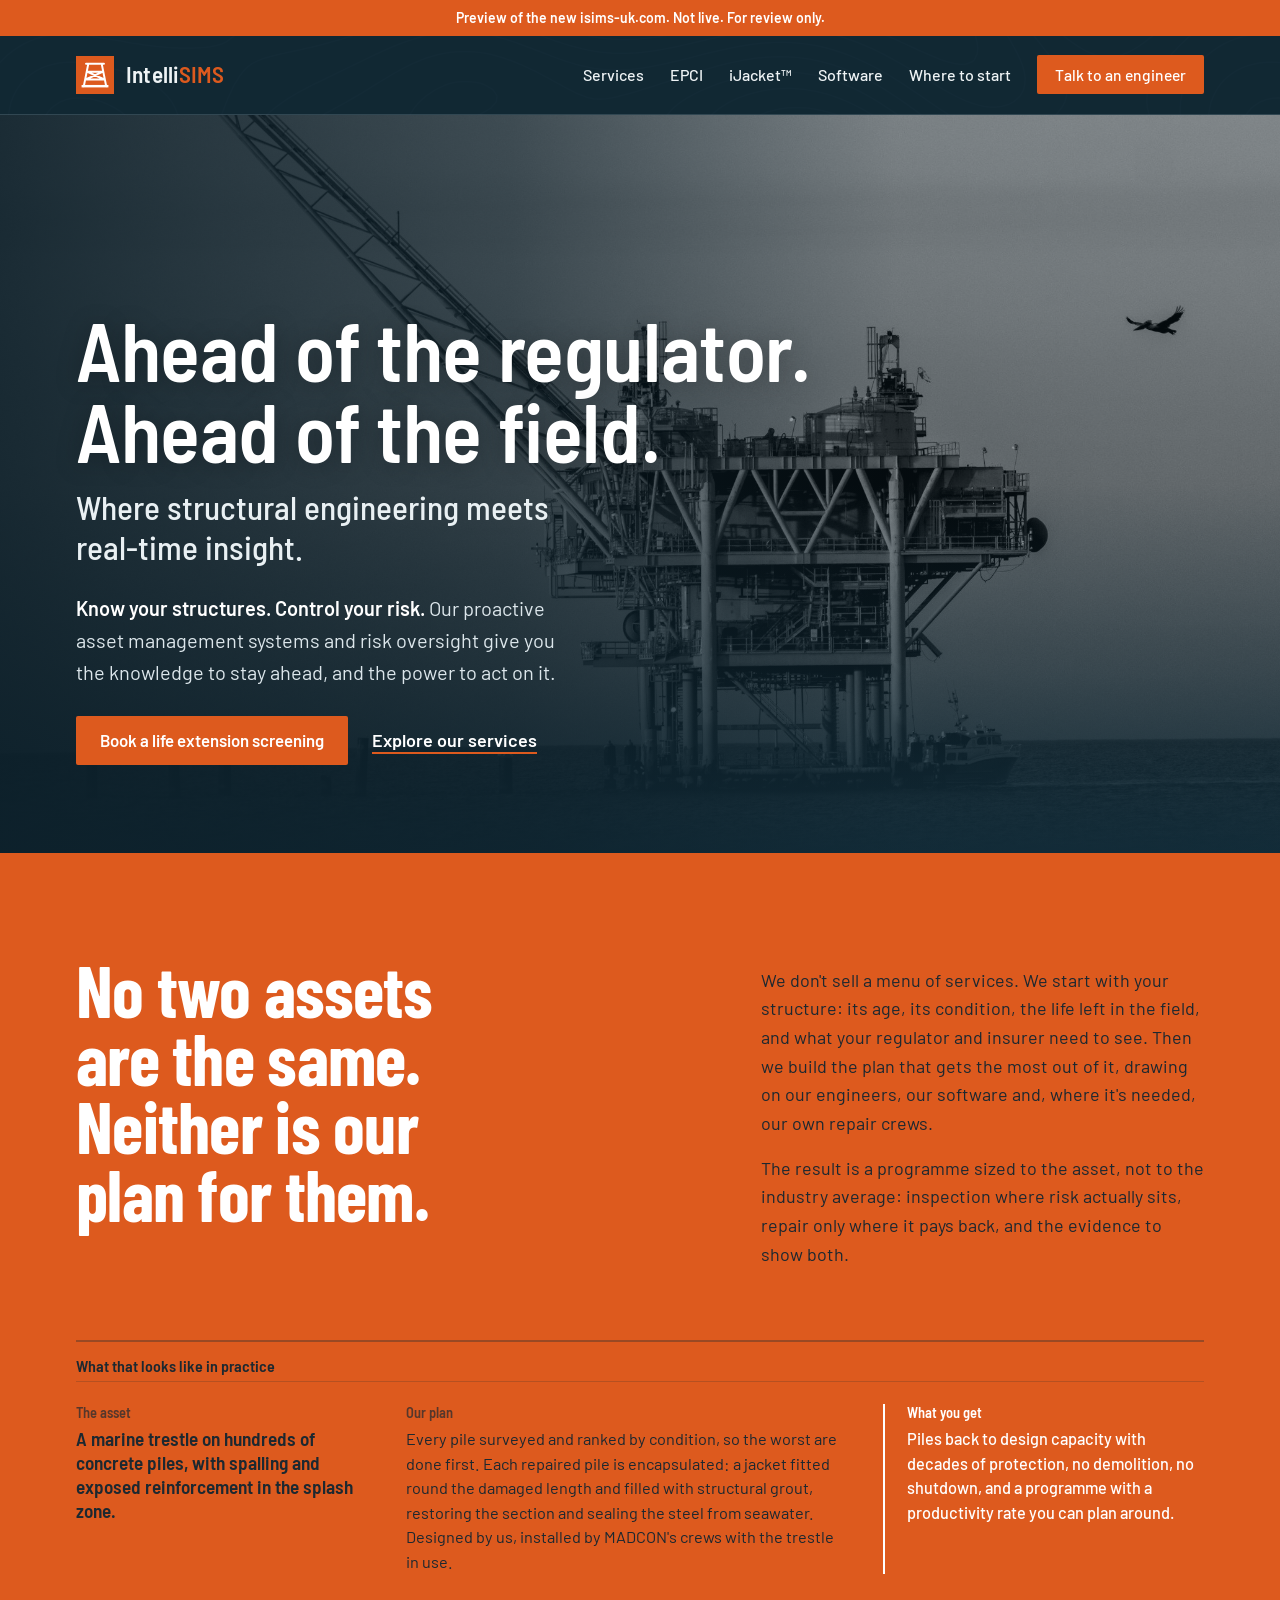
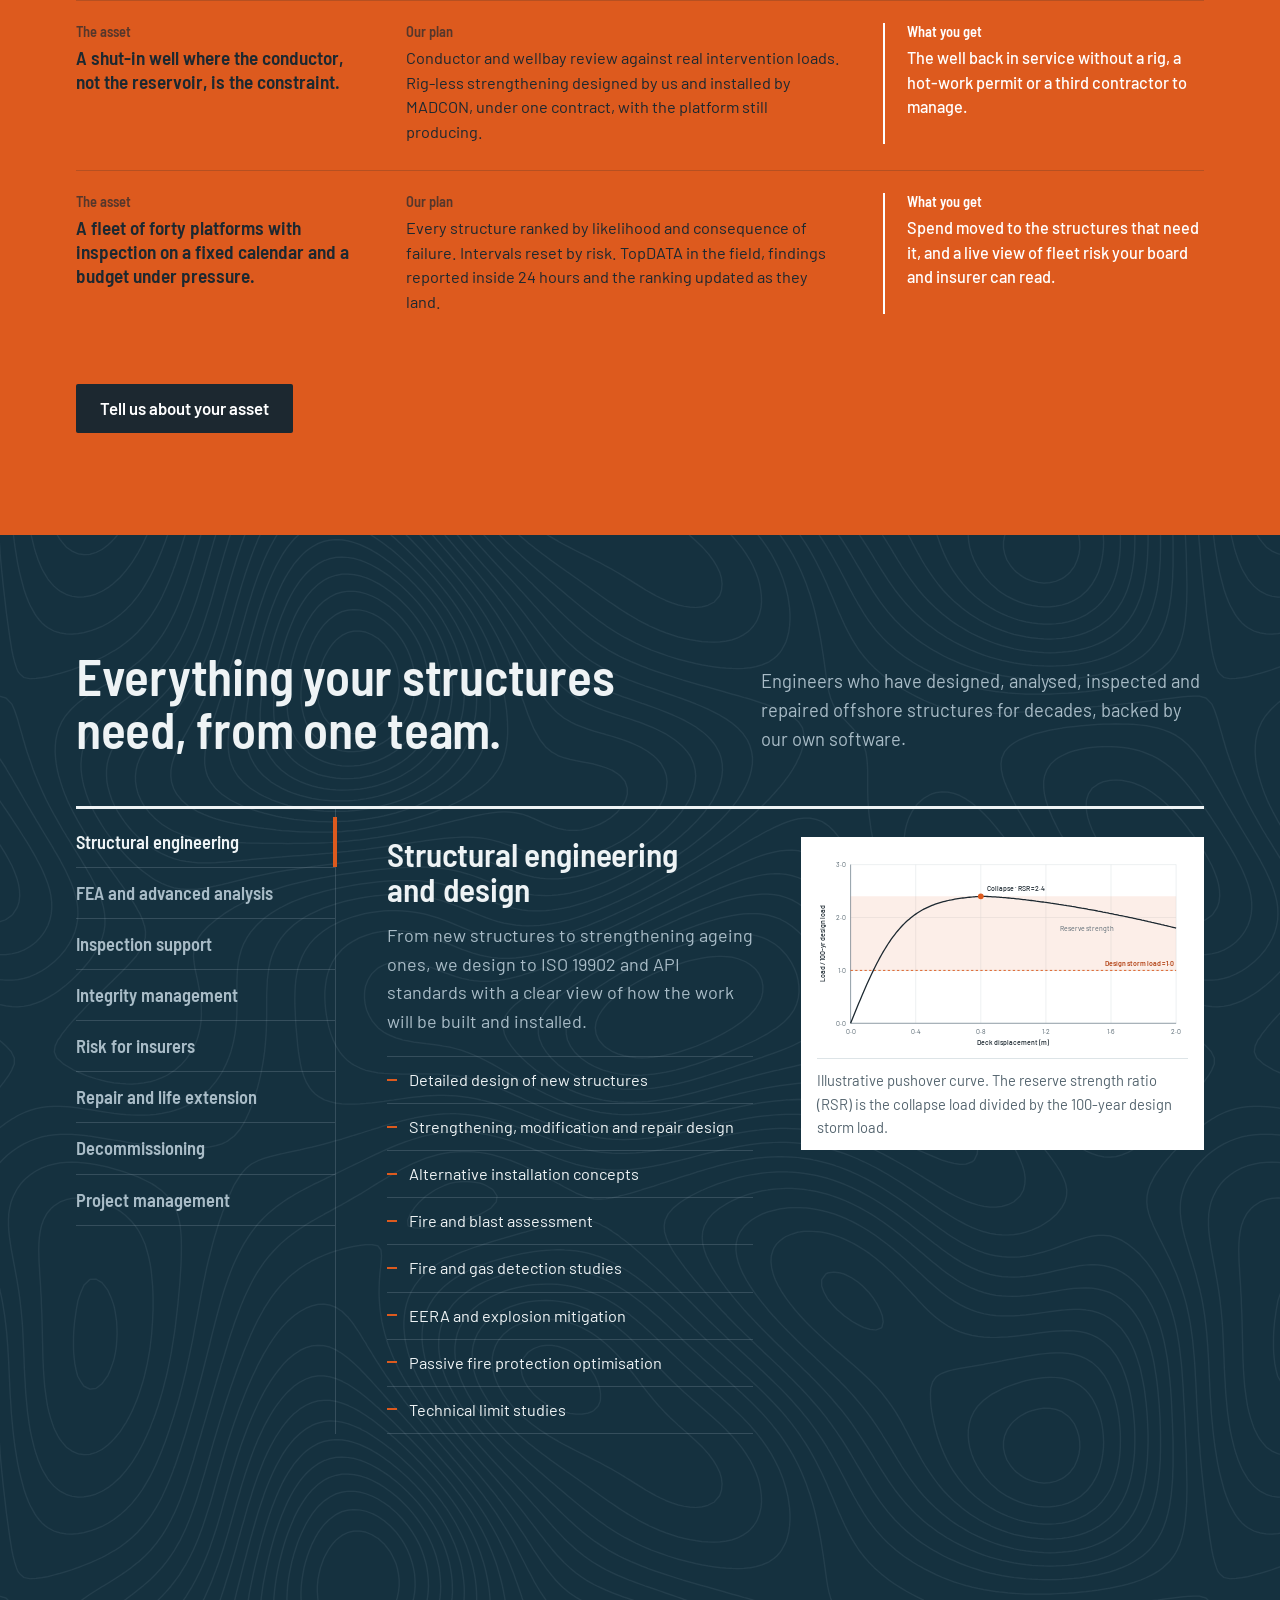
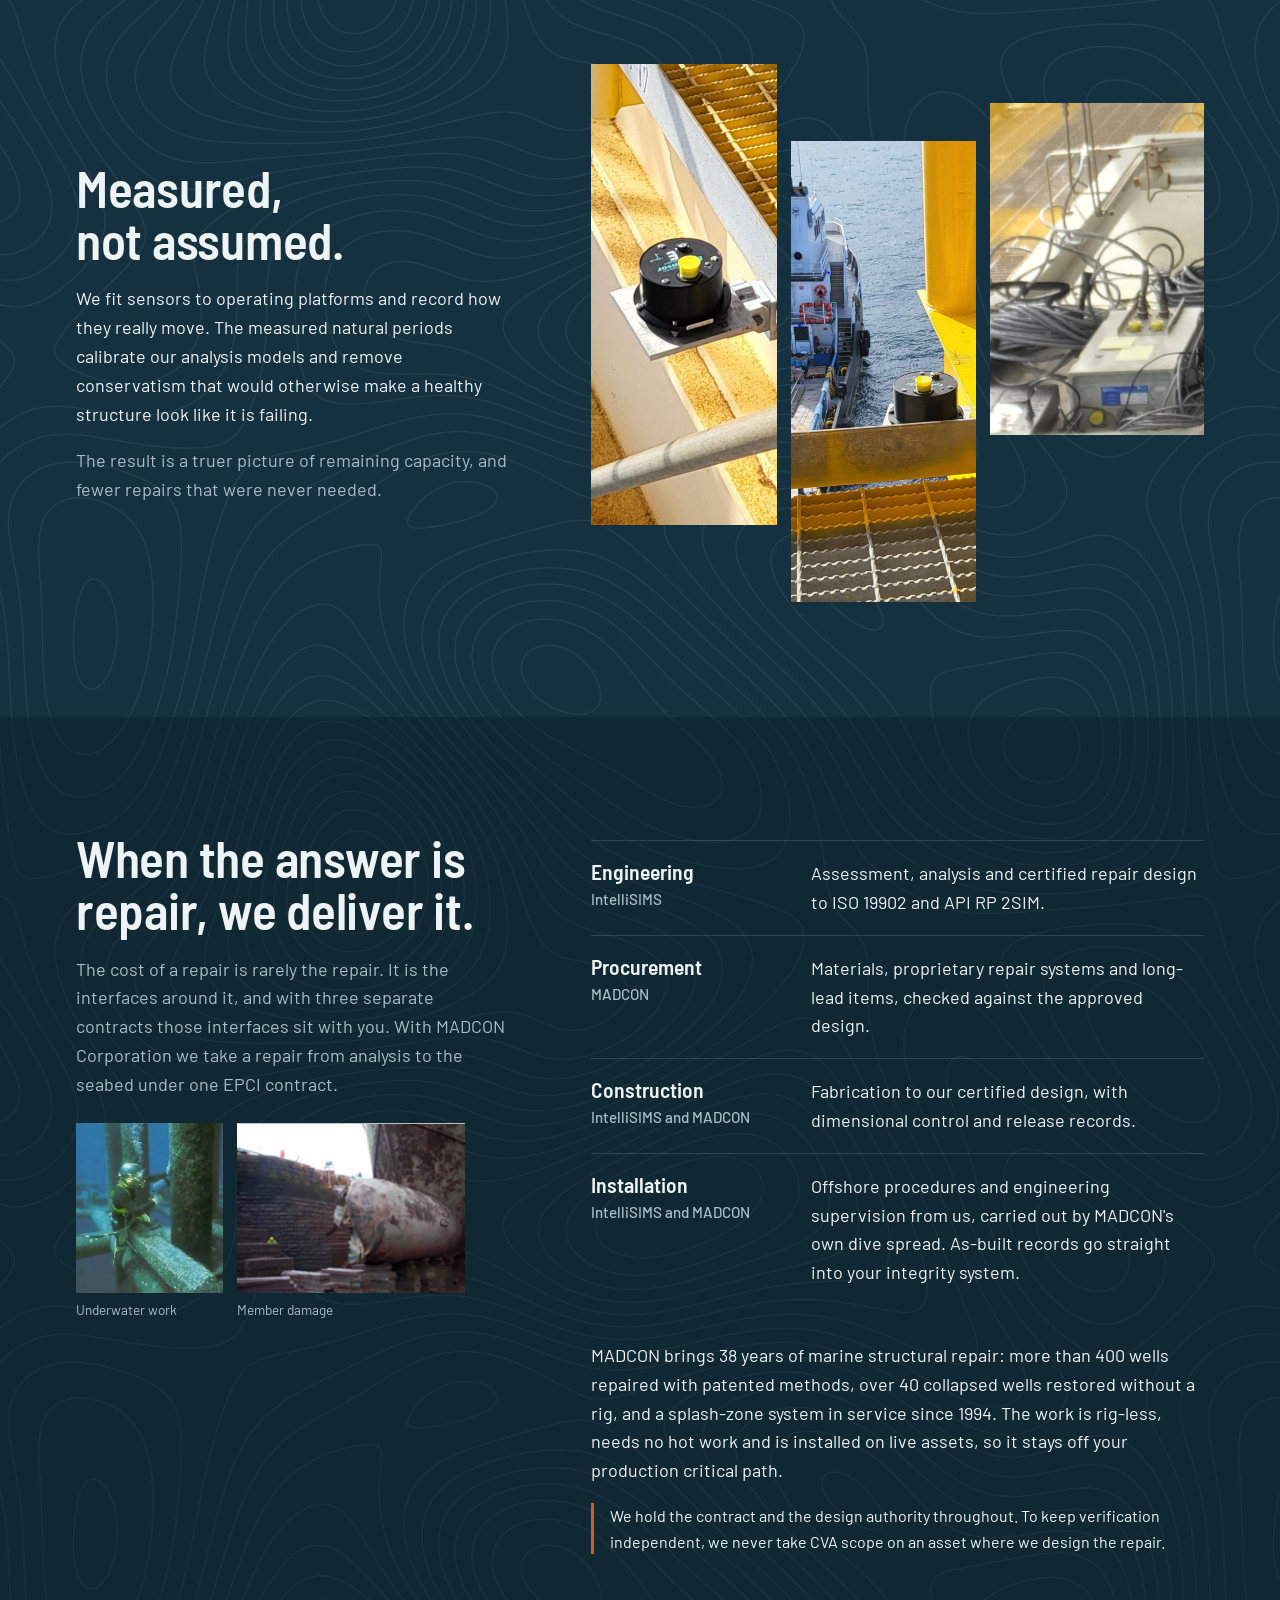
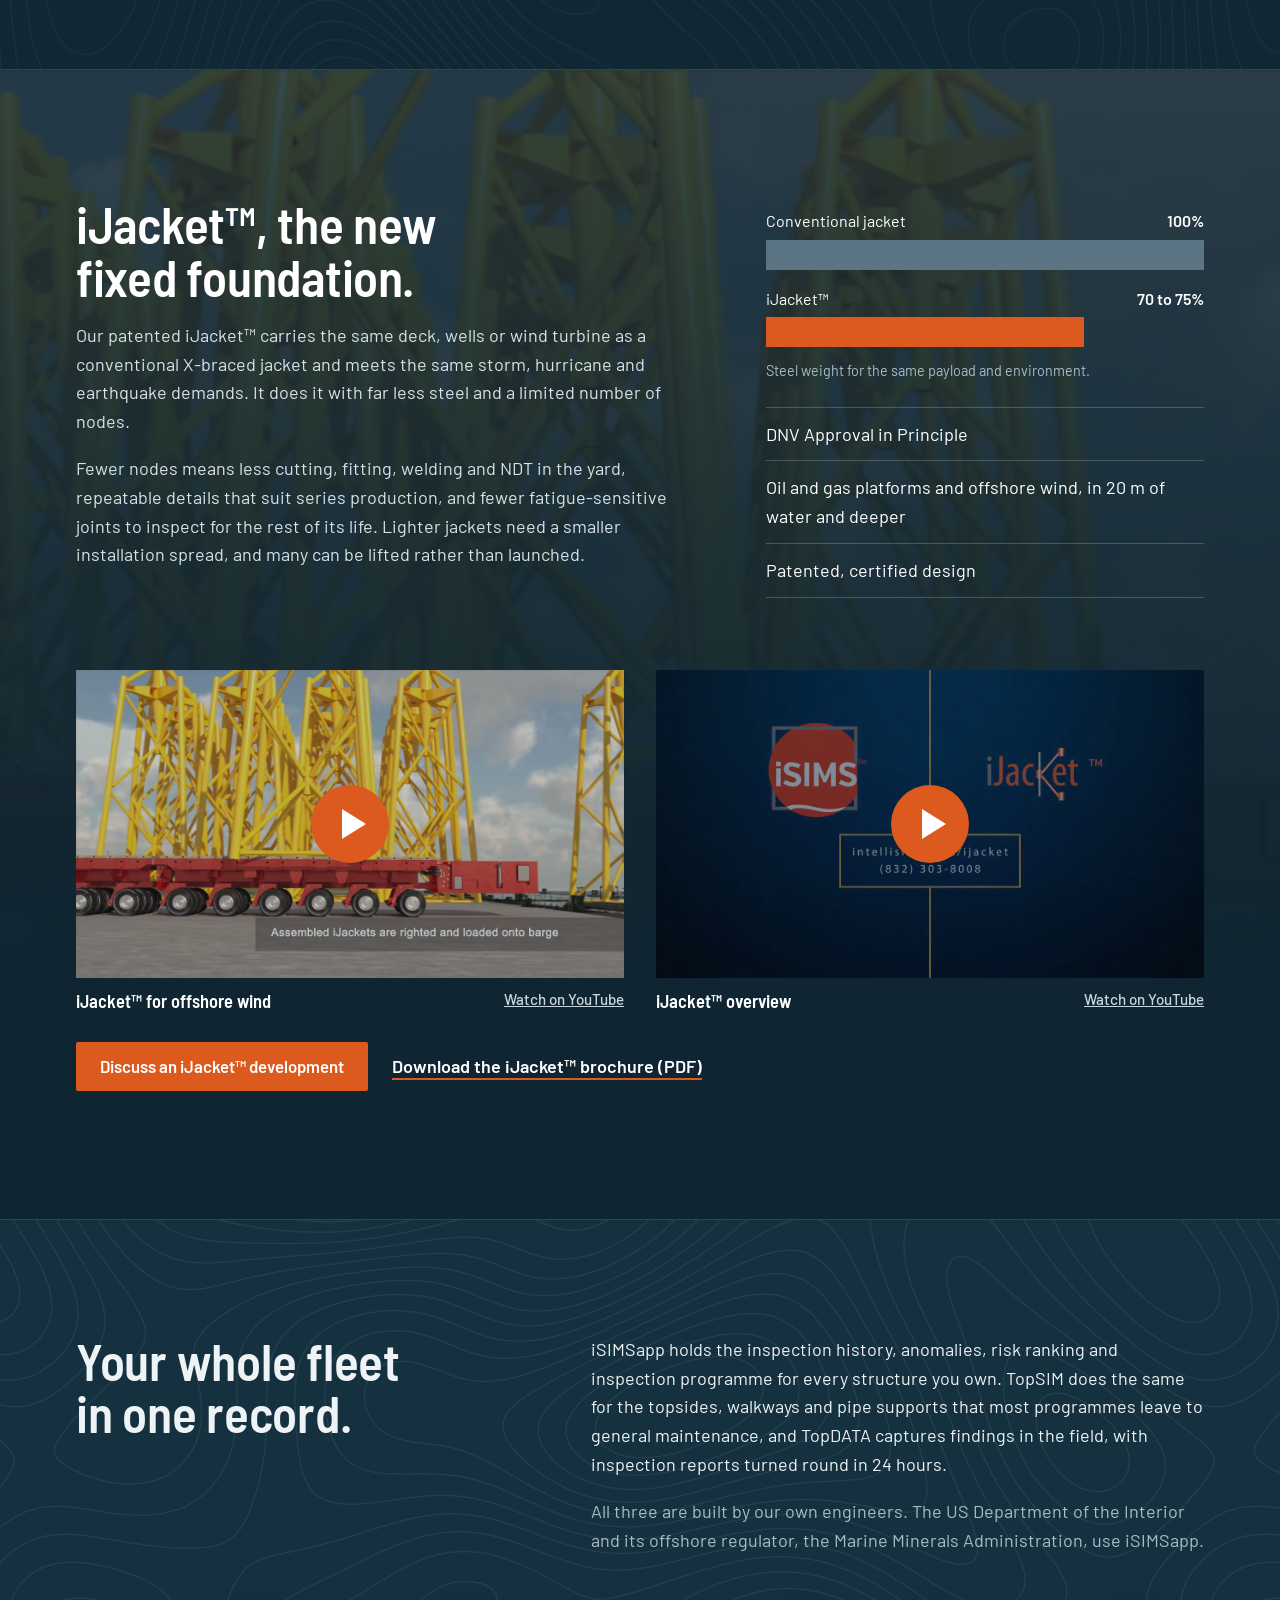
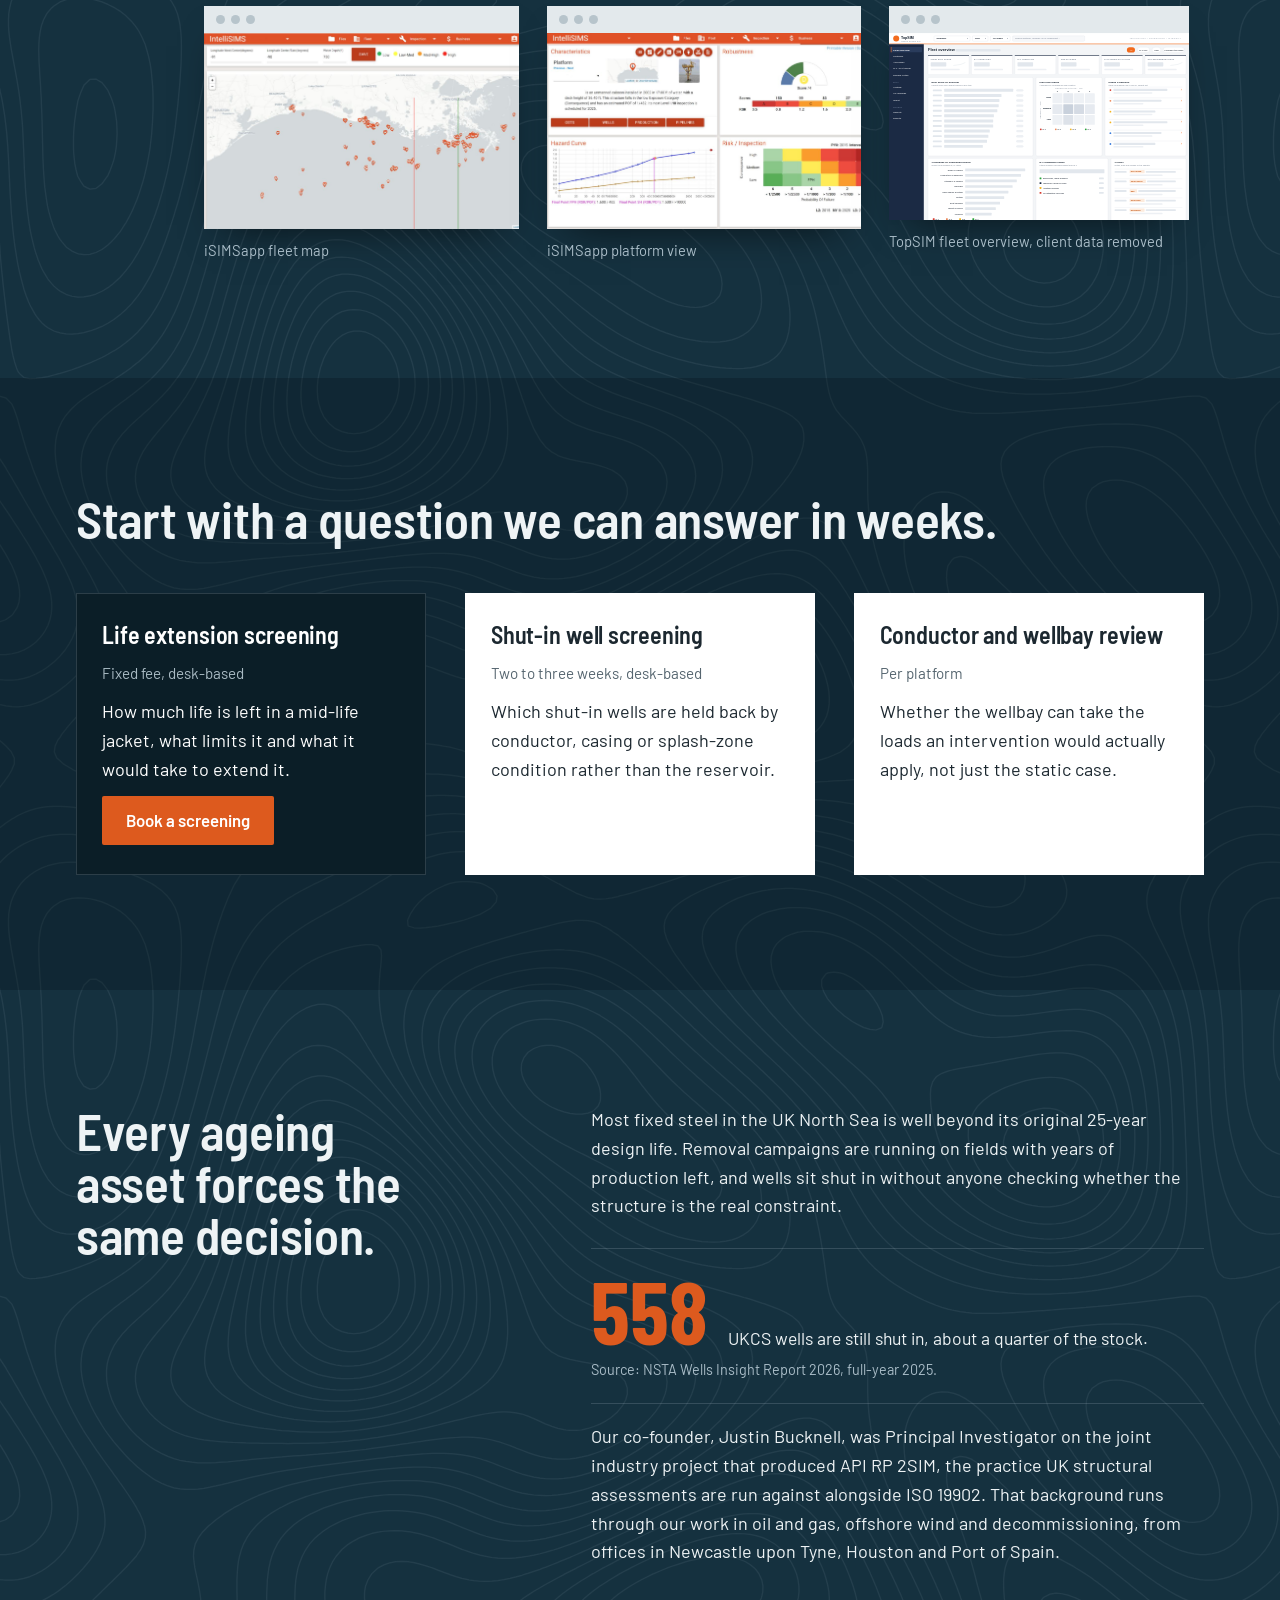
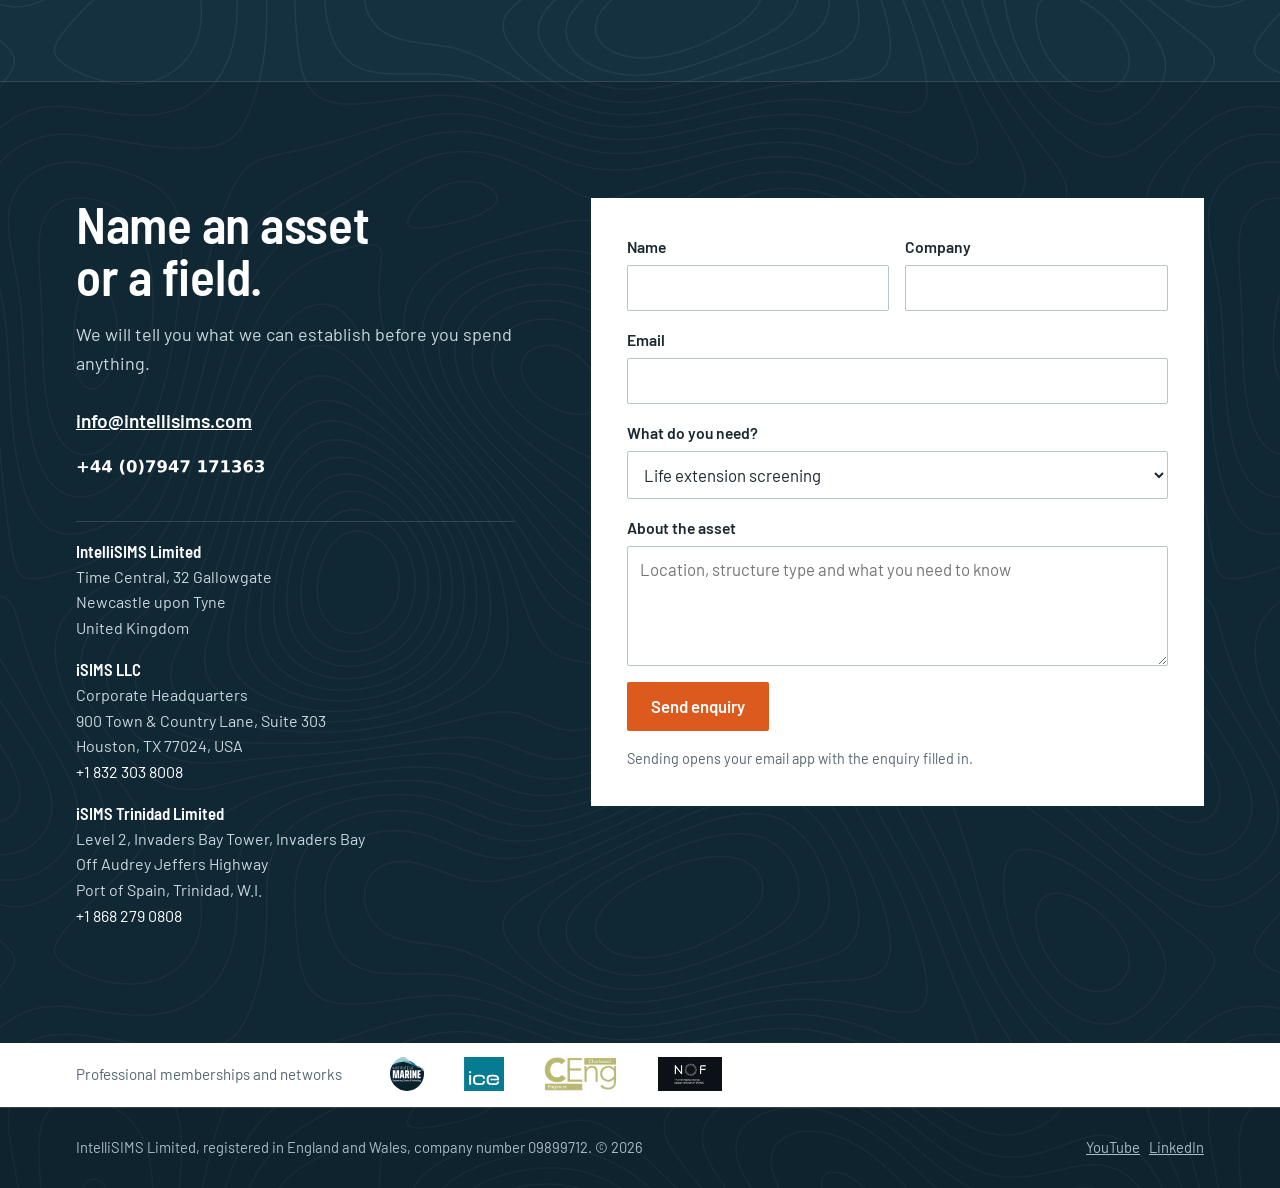
==== index.html @ 6db8ba18 "Temporary preview of the new isims-uk.com" ====
<!doctype html>
<html lang="en-GB"><head><meta charset="utf-8"><meta name="viewport" content="width=device-width, initial-scale=1, viewport-fit=cover">
<title>PREVIEW: IntelliSIMS | Offshore Structural Integrity, Life Extension and Repair</title>
<meta name="description" content="Structural integrity, life extension and repair for UK offshore assets. IntelliSIMS assesses, manages and, with MADCON, repairs ageing structures under one EPCI contract.">
<link rel="canonical" href="https://isims-uk.com/">
<meta name="theme-color" content="#15313F">
<meta property="og:type" content="website"><meta property="og:site_name" content="IntelliSIMS"><meta property="og:locale" content="en_GB">
<meta property="og:title" content="IntelliSIMS | Offshore Structural Integrity, Life Extension and Repair"><meta property="og:description" content="Structural integrity, life extension and repair for UK offshore assets. IntelliSIMS assesses, manages and, with MADCON, repairs ageing structures under one EPCI contract.">
<meta property="og:url" content="https://isims-uk.com/"><meta property="og:image" content="https://isims-uk.com/og.png"><meta name="twitter:card" content="summary_large_image">
<link rel="icon" href="favicon.svg" type="image/svg+xml">
<link rel="preconnect" href="https://fonts.googleapis.com"><link rel="preconnect" href="https://fonts.gstatic.com" crossorigin>
<link rel="stylesheet" href="https://fonts.googleapis.com/css2?family=Barlow:wght@400;500;600&family=Barlow+Condensed:wght@700&family=Barlow+Semi+Condensed:wght@500;600&display=swap">
<link rel="stylesheet" href="style.css">
<script type="application/ld+json">{"@context": "https://schema.org", "@type": "ProfessionalService", "@id": "https://isims-uk.com/#org", "name": "IntelliSIMS Limited", "alternateName": ["IntelliSIMS", "iSIMS"], "url": "https://isims-uk.com/", "logo": "https://isims-uk.com/favicon.svg", "image": "https://isims-uk.com/og.png", "description": "Structural integrity, life extension and repair for UK offshore assets. IntelliSIMS assesses, manages and, with MADCON, repairs ageing structures under one EPCI contract.", "email": "info@intellisims.com", "address": {"@type": "PostalAddress", "streetAddress": "Time Central, 32 Gallowgate", "addressLocality": "Newcastle upon Tyne", "addressCountry": "GB"}, "areaServed": ["GB", "Worldwide"], "parentOrganization": {"@type": "Organization", "name": "iSIMS LLC"}, "sameAs": ["https://www.linkedin.com/in/isims-limited-uk-87b4002b7/", "https://www.facebook.com/profile.php?id=61556681651296"], "knowsAbout": ["Offshore asset life extension", "Structural integrity management", "API RP 2SIM", "ISO 19902", "Offshore structural repair", "EPCI", "Offshore decommissioning"]}</script>
</head><body><div style="background:#DD5A1E;color:#fff;text-align:center;font:600 14px/1.4 Barlow,Arial,sans-serif;padding:8px 16px">Preview of the new isims-uk.com. Not live. For review only.</div>
<a class="skip" href="#main">Skip to content</a>
<header class="head"><div class="wrap">
<a class="brand" href="#top" aria-label="IntelliSIMS home"><svg viewBox="0 0 34 34" aria-hidden="true"><rect width="34" height="34" fill="#DD5A1E"/><path d="M9 7h16M11 7 7 27M23 7l4 20M9.8 14h14.4M8.6 21h16.8M9.8 14l15.6 7M24.2 14 8.6 21" stroke="#fff" stroke-width="1.8" fill="none" stroke-linecap="round"/><path d="M5 27h24" stroke="#fff" stroke-width="2.2"/></svg><b>Intelli<span>SIMS</span></b></a>
<nav class="nav" aria-label="Main">
<a href="#services">Services</a><a href="#repair">EPCI</a><a href="#ijacket">iJacket™</a><a href="#software">Software</a><a href="#start">Where to start</a>
<a class="btn" href="#contact">Talk to an engineer</a></nav>
</div></header>

<main id="main">
<section class="hero full" id="top">
<img class="hero-bg" src="img/offshore-platform.jpg" alt="" width="2064" height="1408" fetchpriority="high">
<div class="wrap hero-inner">
<h1><span>Ahead of the regulator.</span> <span>Ahead of the field.</span></h1>
<p class="hero-sub">Where structural engineering meets real-time insight.</p>
<p class="hero-lede"><strong>Know your structures. Control your risk.</strong> Our proactive asset management systems and risk oversight give you the knowledge to stay ahead, and the power to act on it.</p>
<div class="hero-actions"><a class="btn" href="#start">Book a life extension screening</a><a class="textlink" href="#services">Explore our services</a></div>
</div>
</section>

<section class="field" id="what"><div class="wrap">
<div class="hook">
<h2>No two assets are the same. Neither is our plan for them.</h2>
<div class="hook-copy">
<p>We don't sell a menu of services. We start with your structure: its age, its condition, the life left in the field, and what your regulator and insurer need to see. Then we build the plan that gets the most out of it, drawing on our engineers, our software and, where it's needed, our own repair crews.</p>
<p>The result is a programme sized to the asset, not to the industry average: inspection where risk actually sits, repair only where it pays back, and the evidence to show both.</p>
</div></div>

<div class="cases">
<p class="cases-label">What that looks like in practice</p>
<div class="case">
<div class="case-when"><span>The asset</span><p>A marine trestle on hundreds of concrete piles, with spalling and exposed reinforcement in the splash zone.</p></div>
<div class="case-what"><span>Our plan</span><p>Every pile surveyed and ranked by condition, so the worst are done first. Each repaired pile is encapsulated: a jacket fitted round the damaged length and filled with structural grout, restoring the section and sealing the steel from seawater. Designed by us, installed by MADCON's crews with the trestle in use.</p></div>
<div class="case-win"><span>What you get</span><p>Piles back to design capacity with decades of protection, no demolition, no shutdown, and a programme with a productivity rate you can plan around.</p></div>
</div>
<div class="case">
<div class="case-when"><span>The asset</span><p>A shut-in well where the conductor, not the reservoir, is the constraint.</p></div>
<div class="case-what"><span>Our plan</span><p>Conductor and wellbay review against real intervention loads. Rig-less strengthening designed by us and installed by MADCON, under one contract, with the platform still producing.</p></div>
<div class="case-win"><span>What you get</span><p>The well back in service without a rig, a hot-work permit or a third contractor to manage.</p></div>
</div>
<div class="case">
<div class="case-when"><span>The asset</span><p>A fleet of forty platforms with inspection on a fixed calendar and a budget under pressure.</p></div>
<div class="case-what"><span>Our plan</span><p>Every structure ranked by likelihood and consequence of failure. Intervals reset by risk. TopDATA in the field, findings reported inside 24 hours and the ranking updated as they land.</p></div>
<div class="case-win"><span>What you get</span><p>Spend moved to the structures that need it, and a live view of fleet risk your board and insurer can read.</p></div>
</div>
</div>
<div class="hero-actions"><a class="btn dark" href="#contact">Tell us about your asset</a></div>
</div></section>

<section class="sec" id="services"><div class="wrap">
<div class="sec-head"><h2>Everything your structures need, from one team.</h2>
<p>Engineers who have designed, analysed, inspected and repaired offshore structures for decades, backed by our own software.</p></div>
<div class="explorer"><div class="tabs" role="tablist" aria-label="Services"><button role="tab" id="t-engineering" aria-controls="p-engineering" aria-selected="true" tabindex="0">Structural engineering</button><button role="tab" id="t-analysis" aria-controls="p-analysis" aria-selected="false" tabindex="-1">FEA and advanced analysis</button><button role="tab" id="t-inspection" aria-controls="p-inspection" aria-selected="false" tabindex="-1">Inspection support</button><button role="tab" id="t-integrity" aria-controls="p-integrity" aria-selected="false" tabindex="-1">Integrity management</button><button role="tab" id="t-risk" aria-controls="p-risk" aria-selected="false" tabindex="-1">Risk for insurers</button><button role="tab" id="t-repair" aria-controls="p-repair" aria-selected="false" tabindex="-1">Repair and life extension</button><button role="tab" id="t-decom" aria-controls="p-decom" aria-selected="false" tabindex="-1">Decommissioning</button><button role="tab" id="t-pm" aria-controls="p-pm" aria-selected="false" tabindex="-1">Project management</button></div><div class="panels"><div class="panel" role="tabpanel" id="p-engineering" aria-labelledby="t-engineering">
<div class="panel-text"><h3>Structural engineering and design</h3><p>From new structures to strengthening ageing ones, we design to ISO 19902 and API standards with a clear view of how the work will be built and installed.</p><ul><li>Detailed design of new structures</li><li>Strengthening, modification and repair design</li><li>Alternative installation concepts</li><li>Fire and blast assessment</li><li>Fire and gas detection studies</li><li>EERA and explosion mitigation</li><li>Passive fire protection optimisation</li><li>Technical limit studies</li></ul></div><div class="panel-visual"><figure class="fig"><div class="fig-scroll"><svg viewBox="0 0 640 340" role="img" aria-label="Pushover curve showing collapse at 2.4 times the design storm load"><line class="grid" x1="58.0" y1="20" x2="58.0" y2="294"/><text x="58.0" y="312" text-anchor="middle">0.0</text><line class="grid" x1="170.4" y1="20" x2="170.4" y2="294"/><text x="170.4" y="312" text-anchor="middle">0.4</text><line class="grid" x1="282.8" y1="20" x2="282.8" y2="294"/><text x="282.8" y="312" text-anchor="middle">0.8</text><line class="grid" x1="395.2" y1="20" x2="395.2" y2="294"/><text x="395.2" y="312" text-anchor="middle">1.2</text><line class="grid" x1="507.6" y1="20" x2="507.6" y2="294"/><text x="507.6" y="312" text-anchor="middle">1.6</text><line class="grid" x1="620.0" y1="20" x2="620.0" y2="294"/><text x="620.0" y="312" text-anchor="middle">2.0</text><line class="grid" x1="58" y1="294.0" x2="620" y2="294.0"/><text x="50" y="298.0" text-anchor="end">0.0</text><line class="grid" x1="58" y1="202.7" x2="620" y2="202.7"/><text x="50" y="206.7" text-anchor="end">1.0</text><line class="grid" x1="58" y1="111.3" x2="620" y2="111.3"/><text x="50" y="115.3" text-anchor="end">2.0</text><line class="grid" x1="58" y1="20.0" x2="620" y2="20.0"/><text x="50" y="24.0" text-anchor="end">3.0</text><line class="axis" x1="58" y1="294" x2="620" y2="294"/><line class="axis" x1="58" y1="20" x2="58" y2="294"/><text x="339" y="332" text-anchor="middle" class="ink">Deck displacement (m)</text><text transform="translate(14 157) rotate(-90)" text-anchor="middle" class="ink">Load / 100-yr design load</text><path class="area" d="M58.0 202.7 L620.0 202.7 L620.0 74.8 L58.0 74.8 Z"/><line class="acc-line" x1="58" y1="202.7" x2="620" y2="202.7"/><text x="616" y="195.7" text-anchor="end" class="acc">Design storm load = 1.0</text><path class="curve" d="M58.0 294.0 L60.8 287.1 L63.6 280.1 L66.4 273.2 L69.2 266.4 L72.0 259.6 L74.9 252.8 L77.7 246.2 L80.5 239.6 L83.3 233.1 L86.1 226.7 L88.9 220.5 L91.7 214.4 L94.5 208.4 L97.3 202.6 L100.2 196.9 L103.0 191.3 L105.8 185.9 L108.6 180.7 L111.4 175.7 L114.2 170.8 L117.0 166.1 L119.8 161.5 L122.6 157.1 L125.4 152.9 L128.2 148.8 L131.1 144.9 L133.9 141.2 L136.7 137.6 L139.5 134.2 L142.3 130.9 L145.1 127.8 L147.9 124.8 L150.7 121.9 L153.5 119.2 L156.3 116.7 L159.2 114.2 L162.0 111.9 L164.8 109.6 L167.6 107.5 L170.4 105.5 L173.2 103.6 L176.0 101.8 L178.8 100.1 L181.6 98.5 L184.4 97.0 L187.3 95.6 L190.1 94.2 L192.9 92.9 L195.7 91.7 L198.5 90.5 L201.3 89.4 L204.1 88.4 L206.9 87.4 L209.7 86.5 L212.6 85.7 L215.4 84.9 L218.2 84.1 L221.0 83.4 L223.8 82.7 L226.6 82.0 L229.4 81.4 L232.2 80.9 L235.0 80.3 L237.8 79.8 L240.7 79.3 L243.5 78.9 L246.3 78.5 L249.1 78.1 L251.9 77.7 L254.7 77.4 L257.5 77.0 L260.3 76.7 L263.1 76.4 L265.9 76.1 L268.8 75.9 L271.6 75.6 L274.4 75.4 L277.2 75.2 L280.0 75.0 L282.8 74.8 L285.6 74.8 L288.4 74.9 L291.2 75.0 L294.0 75.1 L296.9 75.3 L299.7 75.4 L302.5 75.6 L305.3 75.7 L308.1 75.9 L310.9 76.1 L313.7 76.3 L316.5 76.5 L319.3 76.8 L322.1 77.0 L324.9 77.2 L327.8 77.5 L330.6 77.7 L333.4 78.0 L336.2 78.3 L339.0 78.5 L341.8 78.8 L344.6 79.1 L347.4 79.4 L350.2 79.7 L353.1 80.0 L355.9 80.3 L358.7 80.6 L361.5 81.0 L364.3 81.3 L367.1 81.7 L369.9 82.0 L372.7 82.3 L375.5 82.7 L378.3 83.1 L381.1 83.4 L384.0 83.8 L386.8 84.2 L389.6 84.6 L392.4 85.0 L395.2 85.3 L398.0 85.7 L400.8 86.1 L403.6 86.6 L406.4 87.0 L409.2 87.4 L412.1 87.8 L414.9 88.2 L417.7 88.7 L420.5 89.1 L423.3 89.5 L426.1 90.0 L428.9 90.4 L431.7 90.9 L434.5 91.3 L437.4 91.8 L440.2 92.3 L443.0 92.7 L445.8 93.2 L448.6 93.7 L451.4 94.2 L454.2 94.7 L457.0 95.2 L459.8 95.6 L462.6 96.1 L465.4 96.6 L468.3 97.2 L471.1 97.7 L473.9 98.2 L476.7 98.7 L479.5 99.2 L482.3 99.7 L485.1 100.3 L487.9 100.8 L490.7 101.3 L493.6 101.9 L496.4 102.4 L499.2 103.0 L502.0 103.5 L504.8 104.1 L507.6 104.6 L510.4 105.2 L513.2 105.8 L516.0 106.3 L518.8 106.9 L521.6 107.5 L524.5 108.0 L527.3 108.6 L530.1 109.2 L532.9 109.8 L535.7 110.4 L538.5 111.0 L541.3 111.6 L544.1 112.2 L546.9 112.8 L549.8 113.4 L552.6 114.0 L555.4 114.6 L558.2 115.2 L561.0 115.9 L563.8 116.5 L566.6 117.1 L569.4 117.7 L572.2 118.4 L575.0 119.0 L577.9 119.7 L580.7 120.3 L583.5 120.9 L586.3 121.6 L589.1 122.2 L591.9 122.9 L594.7 123.6 L597.5 124.2 L600.3 124.9 L603.1 125.5 L605.9 126.2 L608.8 126.9 L611.6 127.6 L614.4 128.2 L617.2 128.9 L620.0 129.6"/><circle class="acc-dot" cx="282.8" cy="74.8" r="5"/><text x="292.8" y="64.8" class="ink">Collapse · RSR = 2.4</text><text x="465.4" y="134.2" text-anchor="middle">Reserve strength</text></svg></div><figcaption>Illustrative pushover curve. The reserve strength ratio (RSR) is the collapse load divided by the 100-year design storm load.</figcaption></figure></div></div><div class="panel" role="tabpanel" id="p-analysis" aria-labelledby="t-analysis" hidden>
<div class="panel-text"><h3>Finite element and advanced analysis</h3><p>When a code check is not enough, we model how the structure really behaves, all the way to collapse.</p><ul><li>Ultimate strength and pushover analysis</li><li>Fatigue and fracture, including ECA</li><li>Seismic and time-history analysis</li><li>Vessel impact and dropped objects</li><li>Nonlinear FEA of joints, piles and components</li><li>Forensic and root-cause investigation</li></ul></div><div class="panel-visual"><figure class="fig"><div class="fig-scroll"><svg viewBox="0 0 640 330" role="img" aria-label="Finite element mesh around a hole coloured by stress"><path class="mesh" d="M288.0 165.0 L293.1 165.0 L292.7 159.4 L287.7 160.0Z" style="fill:#3165b3"/><path class="mesh" d="M287.7 160.0 L292.7 159.4 L291.6 153.8 L286.7 155.2Z" style="fill:#346db6"/><path class="mesh" d="M286.7 155.2 L291.6 153.8 L289.8 148.5 L285.1 150.5Z" style="fill:#3b7cbd"/><path class="mesh" d="M285.1 150.5 L289.8 148.5 L287.3 143.4 L282.9 146.0Z" style="fill:#4491c6"/><path class="mesh" d="M282.9 146.0 L287.3 143.4 L284.2 138.8 L280.1 141.9Z" style="fill:#55a2b6"/><path class="mesh" d="M280.1 141.9 L284.2 138.8 L280.5 134.5 L276.9 138.1Z" style="fill:#6ab39d"/><path class="mesh" d="M276.9 138.1 L280.5 134.5 L276.2 130.8 L273.1 134.9Z" style="fill:#8abc7e"/><path class="mesh" d="M273.1 134.9 L276.2 130.8 L271.6 127.7 L269.0 132.1Z" style="fill:#bab858"/><path class="mesh" d="M269.0 132.1 L271.6 127.7 L266.5 125.2 L264.5 129.9Z" style="fill:#e5b537"/><path class="mesh" d="M264.5 129.9 L266.5 125.2 L261.2 123.4 L259.8 128.3Z" style="fill:#e6962f"/><path class="mesh" d="M259.8 128.3 L261.2 123.4 L255.6 122.3 L255.0 127.3Z" style="fill:#e27c2d"/><path class="mesh" d="M255.0 127.3 L255.6 122.3 L250.0 121.9 L250.0 127.0Z" style="fill:#df6e2c"/><path class="mesh" d="M250.0 127.0 L250.0 121.9 L244.4 122.3 L245.0 127.3Z" style="fill:#df6e2c"/><path class="mesh" d="M245.0 127.3 L244.4 122.3 L238.8 123.4 L240.2 128.3Z" style="fill:#e27c2d"/><path class="mesh" d="M240.2 128.3 L238.8 123.4 L233.5 125.2 L235.5 129.9Z" style="fill:#e6962f"/><path class="mesh" d="M235.5 129.9 L233.5 125.2 L228.4 127.7 L231.0 132.1Z" style="fill:#e5b537"/><path class="mesh" d="M231.0 132.1 L228.4 127.7 L223.8 130.8 L226.9 134.9Z" style="fill:#bab858"/><path class="mesh" d="M226.9 134.9 L223.8 130.8 L219.5 134.5 L223.1 138.1Z" style="fill:#8abc7e"/><path class="mesh" d="M223.1 138.1 L219.5 134.5 L215.8 138.8 L219.9 141.9Z" style="fill:#6ab39d"/><path class="mesh" d="M219.9 141.9 L215.8 138.8 L212.7 143.4 L217.1 146.0Z" style="fill:#55a2b6"/><path class="mesh" d="M217.1 146.0 L212.7 143.4 L210.2 148.5 L214.9 150.5Z" style="fill:#4491c6"/><path class="mesh" d="M214.9 150.5 L210.2 148.5 L208.4 153.8 L213.3 155.2Z" style="fill:#3b7cbd"/><path class="mesh" d="M213.3 155.2 L208.4 153.8 L207.3 159.4 L212.3 160.0Z" style="fill:#346db6"/><path class="mesh" d="M212.3 160.0 L207.3 159.4 L206.9 165.0 L212.0 165.0Z" style="fill:#3165b3"/><path class="mesh" d="M212.0 165.0 L206.9 165.0 L207.3 170.6 L212.3 170.0Z" style="fill:#3165b3"/><path class="mesh" d="M212.3 170.0 L207.3 170.6 L208.4 176.2 L213.3 174.8Z" style="fill:#346db6"/><path class="mesh" d="M213.3 174.8 L208.4 176.2 L210.2 181.5 L214.9 179.5Z" style="fill:#3b7cbd"/><path class="mesh" d="M214.9 179.5 L210.2 181.5 L212.7 186.6 L217.1 184.0Z" style="fill:#4491c6"/><path class="mesh" d="M217.1 184.0 L212.7 186.6 L215.8 191.2 L219.9 188.1Z" style="fill:#55a2b6"/><path class="mesh" d="M219.9 188.1 L215.8 191.2 L219.5 195.5 L223.1 191.9Z" style="fill:#6ab39d"/><path class="mesh" d="M223.1 191.9 L219.5 195.5 L223.8 199.2 L226.9 195.1Z" style="fill:#8abc7e"/><path class="mesh" d="M226.9 195.1 L223.8 199.2 L228.4 202.3 L231.0 197.9Z" style="fill:#bab858"/><path class="mesh" d="M231.0 197.9 L228.4 202.3 L233.5 204.8 L235.5 200.1Z" style="fill:#e5b537"/><path class="mesh" d="M235.5 200.1 L233.5 204.8 L238.8 206.6 L240.2 201.7Z" style="fill:#e6962f"/><path class="mesh" d="M240.2 201.7 L238.8 206.6 L244.4 207.7 L245.0 202.7Z" style="fill:#e27c2d"/><path class="mesh" d="M245.0 202.7 L244.4 207.7 L250.0 208.1 L250.0 203.0Z" style="fill:#df6e2c"/><path class="mesh" d="M250.0 203.0 L250.0 208.1 L255.6 207.7 L255.0 202.7Z" style="fill:#df6e2c"/><path class="mesh" d="M255.0 202.7 L255.6 207.7 L261.2 206.6 L259.8 201.7Z" style="fill:#e27c2d"/><path class="mesh" d="M259.8 201.7 L261.2 206.6 L266.5 204.8 L264.5 200.1Z" style="fill:#e6962f"/><path class="mesh" d="M264.5 200.1 L266.5 204.8 L271.6 202.3 L269.0 197.9Z" style="fill:#e5b537"/><path class="mesh" d="M269.0 197.9 L271.6 202.3 L276.2 199.2 L273.1 195.1Z" style="fill:#bab858"/><path class="mesh" d="M273.1 195.1 L276.2 199.2 L280.5 195.5 L276.9 191.9Z" style="fill:#8abc7e"/><path class="mesh" d="M276.9 191.9 L280.5 195.5 L284.2 191.2 L280.1 188.1Z" style="fill:#6ab39d"/><path class="mesh" d="M280.1 188.1 L284.2 191.2 L287.3 186.6 L282.9 184.0Z" style="fill:#55a2b6"/><path class="mesh" d="M282.9 184.0 L287.3 186.6 L289.8 181.5 L285.1 179.5Z" style="fill:#4491c6"/><path class="mesh" d="M285.1 179.5 L289.8 181.5 L291.6 176.2 L286.7 174.8Z" style="fill:#3b7cbd"/><path class="mesh" d="M286.7 174.8 L291.6 176.2 L292.7 170.6 L287.7 170.0Z" style="fill:#346db6"/><path class="mesh" d="M287.7 170.0 L292.7 170.6 L293.1 165.0 L288.0 165.0Z" style="fill:#3165b3"/><path class="mesh" d="M293.1 165.0 L298.9 165.0 L298.5 158.6 L292.7 159.4Z" style="fill:#3c7ebe"/><path class="mesh" d="M292.7 159.4 L298.5 158.6 L297.2 152.3 L291.6 153.8Z" style="fill:#3e83c0"/><path class="mesh" d="M291.6 153.8 L297.2 152.3 L295.2 146.3 L289.8 148.5Z" style="fill:#438ec5"/><path class="mesh" d="M289.8 148.5 L295.2 146.3 L292.3 140.6 L287.3 143.4Z" style="fill:#4c9ac1"/><path class="mesh" d="M287.3 143.4 L292.3 140.6 L288.8 135.2 L284.2 138.8Z" style="fill:#59a5b1"/><path class="mesh" d="M284.2 138.8 L288.8 135.2 L284.6 130.4 L280.5 134.5Z" style="fill:#68b19f"/><path class="mesh" d="M280.5 134.5 L284.6 130.4 L279.8 126.2 L276.2 130.8Z" style="fill:#78be8c"/><path class="mesh" d="M276.2 130.8 L279.8 126.2 L274.4 122.7 L271.6 127.7Z" style="fill:#9abb71"/><path class="mesh" d="M271.6 127.7 L274.4 122.7 L268.7 119.8 L266.5 125.2Z" style="fill:#bab859"/><path class="mesh" d="M266.5 125.2 L268.7 119.8 L262.7 117.8 L261.2 123.4Z" style="fill:#d3b645"/><path class="mesh" d="M261.2 123.4 L262.7 117.8 L256.4 116.5 L255.6 122.3Z" style="fill:#e5b537"/><path class="mesh" d="M255.6 122.3 L256.4 116.5 L250.0 116.1 L250.0 121.9Z" style="fill:#eab032"/><path class="mesh" d="M250.0 121.9 L250.0 116.1 L243.6 116.5 L244.4 122.3Z" style="fill:#eab032"/><path class="mesh" d="M244.4 122.3 L243.6 116.5 L237.3 117.8 L238.8 123.4Z" style="fill:#e5b537"/><path class="mesh" d="M238.8 123.4 L237.3 117.8 L231.3 119.8 L233.5 125.2Z" style="fill:#d3b645"/><path class="mesh" d="M233.5 125.2 L231.3 119.8 L225.6 122.7 L228.4 127.7Z" style="fill:#bab859"/><path class="mesh" d="M228.4 127.7 L225.6 122.7 L220.2 126.2 L223.8 130.8Z" style="fill:#9abb71"/><path class="mesh" d="M223.8 130.8 L220.2 126.2 L215.4 130.4 L219.5 134.5Z" style="fill:#78be8c"/><path class="mesh" d="M219.5 134.5 L215.4 130.4 L211.2 135.2 L215.8 138.8Z" style="fill:#68b19f"/><path class="mesh" d="M215.8 138.8 L211.2 135.2 L207.7 140.6 L212.7 143.4Z" style="fill:#59a5b1"/><path class="mesh" d="M212.7 143.4 L207.7 140.6 L204.8 146.3 L210.2 148.5Z" style="fill:#4c9ac1"/><path class="mesh" d="M210.2 148.5 L204.8 146.3 L202.8 152.3 L208.4 153.8Z" style="fill:#438ec5"/><path class="mesh" d="M208.4 153.8 L202.8 152.3 L201.5 158.6 L207.3 159.4Z" style="fill:#3e83c0"/><path class="mesh" d="M207.3 159.4 L201.5 158.6 L201.1 165.0 L206.9 165.0Z" style="fill:#3c7ebe"/><path class="mesh" d="M206.9 165.0 L201.1 165.0 L201.5 171.4 L207.3 170.6Z" style="fill:#3c7ebe"/><path class="mesh" d="M207.3 170.6 L201.5 171.4 L202.8 177.7 L208.4 176.2Z" style="fill:#3e83c0"/><path class="mesh" d="M208.4 176.2 L202.8 177.7 L204.8 183.7 L210.2 181.5Z" style="fill:#438ec5"/><path class="mesh" d="M210.2 181.5 L204.8 183.7 L207.7 189.4 L212.7 186.6Z" style="fill:#4c9ac1"/><path class="mesh" d="M212.7 186.6 L207.7 189.4 L211.2 194.8 L215.8 191.2Z" style="fill:#59a5b1"/><path class="mesh" d="M215.8 191.2 L211.2 194.8 L215.4 199.6 L219.5 195.5Z" style="fill:#68b19f"/><path class="mesh" d="M219.5 195.5 L215.4 199.6 L220.2 203.8 L223.8 199.2Z" style="fill:#78be8c"/><path class="mesh" d="M223.8 199.2 L220.2 203.8 L225.6 207.3 L228.4 202.3Z" style="fill:#9abb71"/><path class="mesh" d="M228.4 202.3 L225.6 207.3 L231.3 210.2 L233.5 204.8Z" style="fill:#bab859"/><path class="mesh" d="M233.5 204.8 L231.3 210.2 L237.3 212.2 L238.8 206.6Z" style="fill:#d3b645"/><path class="mesh" d="M238.8 206.6 L237.3 212.2 L243.6 213.5 L244.4 207.7Z" style="fill:#e5b537"/><path class="mesh" d="M244.4 207.7 L243.6 213.5 L250.0 213.9 L250.0 208.1Z" style="fill:#eab032"/><path class="mesh" d="M250.0 208.1 L250.0 213.9 L256.4 213.5 L255.6 207.7Z" style="fill:#eab032"/><path class="mesh" d="M255.6 207.7 L256.4 213.5 L262.7 212.2 L261.2 206.6Z" style="fill:#e5b537"/><path class="mesh" d="M261.2 206.6 L262.7 212.2 L268.7 210.2 L266.5 204.8Z" style="fill:#d3b645"/><path class="mesh" d="M266.5 204.8 L268.7 210.2 L274.4 207.3 L271.6 202.3Z" style="fill:#bab859"/><path class="mesh" d="M271.6 202.3 L274.4 207.3 L279.8 203.8 L276.2 199.2Z" style="fill:#9abb71"/><path class="mesh" d="M276.2 199.2 L279.8 203.8 L284.6 199.6 L280.5 195.5Z" style="fill:#78be8c"/><path class="mesh" d="M280.5 195.5 L284.6 199.6 L288.8 194.8 L284.2 191.2Z" style="fill:#68b19f"/><path class="mesh" d="M284.2 191.2 L288.8 194.8 L292.3 189.4 L287.3 186.6Z" style="fill:#59a5b1"/><path class="mesh" d="M287.3 186.6 L292.3 189.4 L295.2 183.7 L289.8 181.5Z" style="fill:#4c9ac1"/><path class="mesh" d="M289.8 181.5 L295.2 183.7 L297.2 177.7 L291.6 176.2Z" style="fill:#438ec5"/><path class="mesh" d="M291.6 176.2 L297.2 177.7 L298.5 171.4 L292.7 170.6Z" style="fill:#3e83c0"/><path class="mesh" d="M292.7 170.6 L298.5 171.4 L298.9 165.0 L293.1 165.0Z" style="fill:#3c7ebe"/><path class="mesh" d="M298.9 165.0 L305.5 165.0 L305.0 157.8 L298.5 158.6Z" style="fill:#428cc4"/><path class="mesh" d="M298.5 158.6 L305.0 157.8 L303.6 150.6 L297.2 152.3Z" style="fill:#4390c5"/><path class="mesh" d="M297.2 152.3 L303.6 150.6 L301.2 143.8 L295.2 146.3Z" style="fill:#4897c6"/><path class="mesh" d="M295.2 146.3 L301.2 143.8 L298.0 137.3 L292.3 140.6Z" style="fill:#509ebc"/><path class="mesh" d="M292.3 140.6 L298.0 137.3 L294.0 131.2 L288.8 135.2Z" style="fill:#5ba6af"/><path class="mesh" d="M288.8 135.2 L294.0 131.2 L289.2 125.8 L284.6 130.4Z" style="fill:#66b0a1"/><path class="mesh" d="M284.6 130.4 L289.2 125.8 L283.8 121.0 L279.8 126.2Z" style="fill:#72b993"/><path class="mesh" d="M279.8 126.2 L283.8 121.0 L277.7 117.0 L274.4 122.7Z" style="fill:#86bd81"/><path class="mesh" d="M274.4 122.7 L277.7 117.0 L271.2 113.8 L268.7 119.8Z" style="fill:#9ebb6f"/><path class="mesh" d="M268.7 119.8 L271.2 113.8 L264.4 111.4 L262.7 117.8Z" style="fill:#b1b95f"/><path class="mesh" d="M262.7 117.8 L264.4 111.4 L257.2 110.0 L256.4 116.5Z" style="fill:#bfb854"/><path class="mesh" d="M256.4 116.5 L257.2 110.0 L250.0 109.5 L250.0 116.1Z" style="fill:#c6b74f"/><path class="mesh" d="M250.0 116.1 L250.0 109.5 L242.8 110.0 L243.6 116.5Z" style="fill:#c6b74f"/><path class="mesh" d="M243.6 116.5 L242.8 110.0 L235.6 111.4 L237.3 117.8Z" style="fill:#bfb854"/><path class="mesh" d="M237.3 117.8 L235.6 111.4 L228.8 113.8 L231.3 119.8Z" style="fill:#b1b95f"/><path class="mesh" d="M231.3 119.8 L228.8 113.8 L222.3 117.0 L225.6 122.7Z" style="fill:#9ebb6f"/><path class="mesh" d="M225.6 122.7 L222.3 117.0 L216.2 121.0 L220.2 126.2Z" style="fill:#86bd81"/><path class="mesh" d="M220.2 126.2 L216.2 121.0 L210.8 125.8 L215.4 130.4Z" style="fill:#72b993"/><path class="mesh" d="M215.4 130.4 L210.8 125.8 L206.0 131.2 L211.2 135.2Z" style="fill:#66b0a1"/><path class="mesh" d="M211.2 135.2 L206.0 131.2 L202.0 137.3 L207.7 140.6Z" style="fill:#5ba6af"/><path class="mesh" d="M207.7 140.6 L202.0 137.3 L198.8 143.8 L204.8 146.3Z" style="fill:#509ebc"/><path class="mesh" d="M204.8 146.3 L198.8 143.8 L196.4 150.6 L202.8 152.3Z" style="fill:#4897c6"/><path class="mesh" d="M202.8 152.3 L196.4 150.6 L195.0 157.8 L201.5 158.6Z" style="fill:#4390c5"/><path class="mesh" d="M201.5 158.6 L195.0 157.8 L194.5 165.0 L201.1 165.0Z" style="fill:#428cc4"/><path class="mesh" d="M201.1 165.0 L194.5 165.0 L195.0 172.2 L201.5 171.4Z" style="fill:#428cc4"/><path class="mesh" d="M201.5 171.4 L195.0 172.2 L196.4 179.4 L202.8 177.7Z" style="fill:#4390c5"/><path class="mesh" d="M202.8 177.7 L196.4 179.4 L198.8 186.2 L204.8 183.7Z" style="fill:#4897c6"/><path class="mesh" d="M204.8 183.7 L198.8 186.2 L202.0 192.7 L207.7 189.4Z" style="fill:#509ebc"/><path class="mesh" d="M207.7 189.4 L202.0 192.7 L206.0 198.8 L211.2 194.8Z" style="fill:#5ba6af"/><path class="mesh" d="M211.2 194.8 L206.0 198.8 L210.8 204.2 L215.4 199.6Z" style="fill:#66b0a1"/><path class="mesh" d="M215.4 199.6 L210.8 204.2 L216.2 209.0 L220.2 203.8Z" style="fill:#72b993"/><path class="mesh" d="M220.2 203.8 L216.2 209.0 L222.3 213.0 L225.6 207.3Z" style="fill:#86bd81"/><path class="mesh" d="M225.6 207.3 L222.3 213.0 L228.8 216.2 L231.3 210.2Z" style="fill:#9ebb6f"/><path class="mesh" d="M231.3 210.2 L228.8 216.2 L235.6 218.6 L237.3 212.2Z" style="fill:#b1b95f"/><path class="mesh" d="M237.3 212.2 L235.6 218.6 L242.8 220.0 L243.6 213.5Z" style="fill:#bfb854"/><path class="mesh" d="M243.6 213.5 L242.8 220.0 L250.0 220.5 L250.0 213.9Z" style="fill:#c6b74f"/><path class="mesh" d="M250.0 213.9 L250.0 220.5 L257.2 220.0 L256.4 213.5Z" style="fill:#c6b74f"/><path class="mesh" d="M256.4 213.5 L257.2 220.0 L264.4 218.6 L262.7 212.2Z" style="fill:#bfb854"/><path class="mesh" d="M262.7 212.2 L264.4 218.6 L271.2 216.2 L268.7 210.2Z" style="fill:#b1b95f"/><path class="mesh" d="M268.7 210.2 L271.2 216.2 L277.7 213.0 L274.4 207.3Z" style="fill:#9ebb6f"/><path class="mesh" d="M274.4 207.3 L277.7 213.0 L283.8 209.0 L279.8 203.8Z" style="fill:#86bd81"/><path class="mesh" d="M279.8 203.8 L283.8 209.0 L289.2 204.2 L284.6 199.6Z" style="fill:#72b993"/><path class="mesh" d="M284.6 199.6 L289.2 204.2 L294.0 198.8 L288.8 194.8Z" style="fill:#66b0a1"/><path class="mesh" d="M288.8 194.8 L294.0 198.8 L298.0 192.7 L292.3 189.4Z" style="fill:#5ba6af"/><path class="mesh" d="M292.3 189.4 L298.0 192.7 L301.2 186.2 L295.2 183.7Z" style="fill:#509ebc"/><path class="mesh" d="M295.2 183.7 L301.2 186.2 L303.6 179.4 L297.2 177.7Z" style="fill:#4897c6"/><path class="mesh" d="M297.2 177.7 L303.6 179.4 L305.0 172.2 L298.5 171.4Z" style="fill:#4390c5"/><path class="mesh" d="M298.5 171.4 L305.0 172.2 L305.5 165.0 L298.9 165.0Z" style="fill:#428cc4"/><path class="mesh" d="M305.5 165.0 L312.9 165.0 L312.4 156.8 L305.0 157.8Z" style="fill:#4593c7"/><path class="mesh" d="M305.0 157.8 L312.4 156.8 L310.8 148.7 L303.6 150.6Z" style="fill:#4696c7"/><path class="mesh" d="M303.6 150.6 L310.8 148.7 L308.1 140.9 L301.2 143.8Z" style="fill:#4b9ac2"/><path class="mesh" d="M301.2 143.8 L308.1 140.9 L304.5 133.5 L298.0 137.3Z" style="fill:#52a0b9"/><path class="mesh" d="M298.0 137.3 L304.5 133.5 L299.9 126.7 L294.0 131.2Z" style="fill:#5ba7af"/><path class="mesh" d="M294.0 131.2 L299.9 126.7 L294.5 120.5 L289.2 125.8Z" style="fill:#64aea4"/><path class="mesh" d="M289.2 125.8 L294.5 120.5 L288.3 115.1 L283.8 121.0Z" style="fill:#6eb698"/><path class="mesh" d="M283.8 121.0 L288.3 115.1 L281.5 110.5 L277.7 117.0Z" style="fill:#78be8c"/><path class="mesh" d="M277.7 117.0 L281.5 110.5 L274.1 106.9 L271.2 113.8Z" style="fill:#8bbc7d"/><path class="mesh" d="M271.2 113.8 L274.1 106.9 L266.3 104.2 L264.4 111.4Z" style="fill:#9bbb71"/><path class="mesh" d="M264.4 111.4 L266.3 104.2 L258.2 102.6 L257.2 110.0Z" style="fill:#a6ba68"/><path class="mesh" d="M257.2 110.0 L258.2 102.6 L250.0 102.1 L250.0 109.5Z" style="fill:#acb963"/><path class="mesh" d="M250.0 109.5 L250.0 102.1 L241.8 102.6 L242.8 110.0Z" style="fill:#acb963"/><path class="mesh" d="M242.8 110.0 L241.8 102.6 L233.7 104.2 L235.6 111.4Z" style="fill:#a6ba68"/><path class="mesh" d="M235.6 111.4 L233.7 104.2 L225.9 106.9 L228.8 113.8Z" style="fill:#9bbb71"/><path class="mesh" d="M228.8 113.8 L225.9 106.9 L218.5 110.5 L222.3 117.0Z" style="fill:#8bbc7d"/><path class="mesh" d="M222.3 117.0 L218.5 110.5 L211.7 115.1 L216.2 121.0Z" style="fill:#78be8c"/><path class="mesh" d="M216.2 121.0 L211.7 115.1 L205.5 120.5 L210.8 125.8Z" style="fill:#6eb698"/><path class="mesh" d="M210.8 125.8 L205.5 120.5 L200.1 126.7 L206.0 131.2Z" style="fill:#64aea4"/><path class="mesh" d="M206.0 131.2 L200.1 126.7 L195.5 133.5 L202.0 137.3Z" style="fill:#5ba7af"/><path class="mesh" d="M202.0 137.3 L195.5 133.5 L191.9 140.9 L198.8 143.8Z" style="fill:#52a0b9"/><path class="mesh" d="M198.8 143.8 L191.9 140.9 L189.2 148.7 L196.4 150.6Z" style="fill:#4b9ac2"/><path class="mesh" d="M196.4 150.6 L189.2 148.7 L187.6 156.8 L195.0 157.8Z" style="fill:#4696c7"/><path class="mesh" d="M195.0 157.8 L187.6 156.8 L187.1 165.0 L194.5 165.0Z" style="fill:#4593c7"/><path class="mesh" d="M194.5 165.0 L187.1 165.0 L187.6 173.2 L195.0 172.2Z" style="fill:#4593c7"/><path class="mesh" d="M195.0 172.2 L187.6 173.2 L189.2 181.3 L196.4 179.4Z" style="fill:#4696c7"/><path class="mesh" d="M196.4 179.4 L189.2 181.3 L191.9 189.1 L198.8 186.2Z" style="fill:#4b9ac2"/><path class="mesh" d="M198.8 186.2 L191.9 189.1 L195.5 196.5 L202.0 192.7Z" style="fill:#52a0b9"/><path class="mesh" d="M202.0 192.7 L195.5 196.5 L200.1 203.3 L206.0 198.8Z" style="fill:#5ba7af"/><path class="mesh" d="M206.0 198.8 L200.1 203.3 L205.5 209.5 L210.8 204.2Z" style="fill:#64aea4"/><path class="mesh" d="M210.8 204.2 L205.5 209.5 L211.7 214.9 L216.2 209.0Z" style="fill:#6eb698"/><path class="mesh" d="M216.2 209.0 L211.7 214.9 L218.5 219.5 L222.3 213.0Z" style="fill:#78be8c"/><path class="mesh" d="M222.3 213.0 L218.5 219.5 L225.9 223.1 L228.8 216.2Z" style="fill:#8bbc7d"/><path class="mesh" d="M228.8 216.2 L225.9 223.1 L233.7 225.8 L235.6 218.6Z" style="fill:#9bbb71"/><path class="mesh" d="M235.6 218.6 L233.7 225.8 L241.8 227.4 L242.8 220.0Z" style="fill:#a6ba68"/><path class="mesh" d="M242.8 220.0 L241.8 227.4 L250.0 227.9 L250.0 220.5Z" style="fill:#acb963"/><path class="mesh" d="M250.0 220.5 L250.0 227.9 L258.2 227.4 L257.2 220.0Z" style="fill:#acb963"/><path class="mesh" d="M257.2 220.0 L258.2 227.4 L266.3 225.8 L264.4 218.6Z" style="fill:#a6ba68"/><path class="mesh" d="M264.4 218.6 L266.3 225.8 L274.1 223.1 L271.2 216.2Z" style="fill:#9bbb71"/><path class="mesh" d="M271.2 216.2 L274.1 223.1 L281.5 219.5 L277.7 213.0Z" style="fill:#8bbc7d"/><path class="mesh" d="M277.7 213.0 L281.5 219.5 L288.3 214.9 L283.8 209.0Z" style="fill:#78be8c"/><path class="mesh" d="M283.8 209.0 L288.3 214.9 L294.5 209.5 L289.2 204.2Z" style="fill:#6eb698"/><path class="mesh" d="M289.2 204.2 L294.5 209.5 L299.9 203.3 L294.0 198.8Z" style="fill:#64aea4"/><path class="mesh" d="M294.0 198.8 L299.9 203.3 L304.5 196.5 L298.0 192.7Z" style="fill:#5ba7af"/><path class="mesh" d="M298.0 192.7 L304.5 196.5 L308.1 189.1 L301.2 186.2Z" style="fill:#52a0b9"/><path class="mesh" d="M301.2 186.2 L308.1 189.1 L310.8 181.3 L303.6 179.4Z" style="fill:#4b9ac2"/><path class="mesh" d="M303.6 179.4 L310.8 181.3 L312.4 173.2 L305.0 172.2Z" style="fill:#4696c7"/><path class="mesh" d="M305.0 172.2 L312.4 173.2 L312.9 165.0 L305.5 165.0Z" style="fill:#4593c7"/><path class="mesh" d="M312.9 165.0 L321.4 165.0 L320.7 155.7 L312.4 156.8Z" style="fill:#4796c7"/><path class="mesh" d="M312.4 156.8 L320.7 155.7 L318.9 146.5 L310.8 148.7Z" style="fill:#4998c5"/><path class="mesh" d="M310.8 148.7 L318.9 146.5 L315.9 137.7 L308.1 140.9Z" style="fill:#4d9cc0"/><path class="mesh" d="M308.1 140.9 L315.9 137.7 L311.8 129.3 L304.5 133.5Z" style="fill:#53a0b8"/><path class="mesh" d="M304.5 133.5 L311.8 129.3 L306.6 121.6 L299.9 126.7Z" style="fill:#5aa6af"/><path class="mesh" d="M299.9 126.7 L306.6 121.6 L300.5 114.5 L294.5 120.5Z" style="fill:#63ada6"/><path class="mesh" d="M294.5 120.5 L300.5 114.5 L293.4 108.4 L288.3 115.1Z" style="fill:#6bb49b"/><path class="mesh" d="M288.3 115.1 L293.4 108.4 L285.7 103.2 L281.5 110.5Z" style="fill:#74ba91"/><path class="mesh" d="M281.5 110.5 L285.7 103.2 L277.3 99.1 L274.1 106.9Z" style="fill:#7fbd87"/><path class="mesh" d="M274.1 106.9 L277.3 99.1 L268.5 96.1 L266.3 104.2Z" style="fill:#8dbc7c"/><path class="mesh" d="M266.3 104.2 L268.5 96.1 L259.3 94.3 L258.2 102.6Z" style="fill:#96bb74"/><path class="mesh" d="M258.2 102.6 L259.3 94.3 L250.0 93.6 L250.0 102.1Z" style="fill:#9bbb70"/><path class="mesh" d="M250.0 102.1 L250.0 93.6 L240.7 94.3 L241.8 102.6Z" style="fill:#9bbb70"/><path class="mesh" d="M241.8 102.6 L240.7 94.3 L231.5 96.1 L233.7 104.2Z" style="fill:#96bb74"/><path class="mesh" d="M233.7 104.2 L231.5 96.1 L222.7 99.1 L225.9 106.9Z" style="fill:#8dbc7c"/><path class="mesh" d="M225.9 106.9 L222.7 99.1 L214.3 103.2 L218.5 110.5Z" style="fill:#7fbd87"/><path class="mesh" d="M218.5 110.5 L214.3 103.2 L206.6 108.4 L211.7 115.1Z" style="fill:#74ba91"/><path class="mesh" d="M211.7 115.1 L206.6 108.4 L199.5 114.5 L205.5 120.5Z" style="fill:#6bb49b"/><path class="mesh" d="M205.5 120.5 L199.5 114.5 L193.4 121.6 L200.1 126.7Z" style="fill:#63ada6"/><path class="mesh" d="M200.1 126.7 L193.4 121.6 L188.2 129.3 L195.5 133.5Z" style="fill:#5aa6af"/><path class="mesh" d="M195.5 133.5 L188.2 129.3 L184.1 137.7 L191.9 140.9Z" style="fill:#53a0b8"/><path class="mesh" d="M191.9 140.9 L184.1 137.7 L181.1 146.5 L189.2 148.7Z" style="fill:#4d9cc0"/><path class="mesh" d="M189.2 148.7 L181.1 146.5 L179.3 155.7 L187.6 156.8Z" style="fill:#4998c5"/><path class="mesh" d="M187.6 156.8 L179.3 155.7 L178.6 165.0 L187.1 165.0Z" style="fill:#4796c7"/><path class="mesh" d="M187.1 165.0 L178.6 165.0 L179.3 174.3 L187.6 173.2Z" style="fill:#4796c7"/><path class="mesh" d="M187.6 173.2 L179.3 174.3 L181.1 183.5 L189.2 181.3Z" style="fill:#4998c5"/><path class="mesh" d="M189.2 181.3 L181.1 183.5 L184.1 192.3 L191.9 189.1Z" style="fill:#4d9cc0"/><path class="mesh" d="M191.9 189.1 L184.1 192.3 L188.2 200.7 L195.5 196.5Z" style="fill:#53a0b8"/><path class="mesh" d="M195.5 196.5 L188.2 200.7 L193.4 208.4 L200.1 203.3Z" style="fill:#5aa6af"/><path class="mesh" d="M200.1 203.3 L193.4 208.4 L199.5 215.5 L205.5 209.5Z" style="fill:#63ada6"/><path class="mesh" d="M205.5 209.5 L199.5 215.5 L206.6 221.6 L211.7 214.9Z" style="fill:#6bb49b"/><path class="mesh" d="M211.7 214.9 L206.6 221.6 L214.3 226.8 L218.5 219.5Z" style="fill:#74ba91"/><path class="mesh" d="M218.5 219.5 L214.3 226.8 L222.7 230.9 L225.9 223.1Z" style="fill:#7fbd87"/><path class="mesh" d="M225.9 223.1 L222.7 230.9 L231.5 233.9 L233.7 225.8Z" style="fill:#8dbc7c"/><path class="mesh" d="M233.7 225.8 L231.5 233.9 L240.7 235.7 L241.8 227.4Z" style="fill:#96bb74"/><path class="mesh" d="M241.8 227.4 L240.7 235.7 L250.0 236.4 L250.0 227.9Z" style="fill:#9bbb70"/><path class="mesh" d="M250.0 227.9 L250.0 236.4 L259.3 235.7 L258.2 227.4Z" style="fill:#9bbb70"/><path class="mesh" d="M258.2 227.4 L259.3 235.7 L268.5 233.9 L266.3 225.8Z" style="fill:#96bb74"/><path class="mesh" d="M266.3 225.8 L268.5 233.9 L277.3 230.9 L274.1 223.1Z" style="fill:#8dbc7c"/><path class="mesh" d="M274.1 223.1 L277.3 230.9 L285.7 226.8 L281.5 219.5Z" style="fill:#7fbd87"/><path class="mesh" d="M281.5 219.5 L285.7 226.8 L293.4 221.6 L288.3 214.9Z" style="fill:#74ba91"/><path class="mesh" d="M288.3 214.9 L293.4 221.6 L300.5 215.5 L294.5 209.5Z" style="fill:#6bb49b"/><path class="mesh" d="M294.5 209.5 L300.5 215.5 L306.6 208.4 L299.9 203.3Z" style="fill:#63ada6"/><path class="mesh" d="M299.9 203.3 L306.6 208.4 L311.8 200.7 L304.5 196.5Z" style="fill:#5aa6af"/><path class="mesh" d="M304.5 196.5 L311.8 200.7 L315.9 192.3 L308.1 189.1Z" style="fill:#53a0b8"/><path class="mesh" d="M308.1 189.1 L315.9 192.3 L318.9 183.5 L310.8 181.3Z" style="fill:#4d9cc0"/><path class="mesh" d="M310.8 181.3 L318.9 183.5 L320.7 174.3 L312.4 173.2Z" style="fill:#4998c5"/><path class="mesh" d="M312.4 173.2 L320.7 174.3 L321.4 165.0 L312.9 165.0Z" style="fill:#4796c7"/><path class="mesh" d="M321.4 165.0 L330.9 165.0 L330.3 154.4 L320.7 155.7Z" style="fill:#4897c6"/><path class="mesh" d="M320.7 155.7 L330.3 154.4 L328.2 144.1 L318.9 146.5Z" style="fill:#4a99c3"/><path class="mesh" d="M318.9 146.5 L328.2 144.1 L324.8 134.0 L315.9 137.7Z" style="fill:#4e9cbf"/><path class="mesh" d="M315.9 137.7 L324.8 134.0 L320.1 124.5 L311.8 129.3Z" style="fill:#53a1b8"/><path class="mesh" d="M311.8 129.3 L320.1 124.5 L314.2 115.7 L306.6 121.6Z" style="fill:#5aa6b0"/><path class="mesh" d="M306.6 121.6 L314.2 115.7 L307.2 107.8 L300.5 114.5Z" style="fill:#61aca7"/><path class="mesh" d="M300.5 114.5 L307.2 107.8 L299.3 100.8 L293.4 108.4Z" style="fill:#69b29e"/><path class="mesh" d="M293.4 108.4 L299.3 100.8 L290.5 94.9 L285.7 103.2Z" style="fill:#71b895"/><path class="mesh" d="M285.7 103.2 L290.5 94.9 L281.0 90.2 L277.3 99.1Z" style="fill:#77bd8d"/><path class="mesh" d="M277.3 99.1 L281.0 90.2 L270.9 86.8 L268.5 96.1Z" style="fill:#83bd83"/><path class="mesh" d="M268.5 96.1 L270.9 86.8 L260.6 84.7 L259.3 94.3Z" style="fill:#8cbc7c"/><path class="mesh" d="M259.3 94.3 L260.6 84.7 L250.0 84.1 L250.0 93.6Z" style="fill:#90bc79"/><path class="mesh" d="M250.0 93.6 L250.0 84.1 L239.4 84.7 L240.7 94.3Z" style="fill:#90bc79"/><path class="mesh" d="M240.7 94.3 L239.4 84.7 L229.1 86.8 L231.5 96.1Z" style="fill:#8cbc7c"/><path class="mesh" d="M231.5 96.1 L229.1 86.8 L219.0 90.2 L222.7 99.1Z" style="fill:#83bd83"/><path class="mesh" d="M222.7 99.1 L219.0 90.2 L209.5 94.9 L214.3 103.2Z" style="fill:#77bd8d"/><path class="mesh" d="M214.3 103.2 L209.5 94.9 L200.7 100.8 L206.6 108.4Z" style="fill:#71b895"/><path class="mesh" d="M206.6 108.4 L200.7 100.8 L192.8 107.8 L199.5 114.5Z" style="fill:#69b29e"/><path class="mesh" d="M199.5 114.5 L192.8 107.8 L185.8 115.7 L193.4 121.6Z" style="fill:#61aca7"/><path class="mesh" d="M193.4 121.6 L185.8 115.7 L179.9 124.5 L188.2 129.3Z" style="fill:#5aa6b0"/><path class="mesh" d="M188.2 129.3 L179.9 124.5 L175.2 134.0 L184.1 137.7Z" style="fill:#53a1b8"/><path class="mesh" d="M184.1 137.7 L175.2 134.0 L171.8 144.1 L181.1 146.5Z" style="fill:#4e9cbf"/><path class="mesh" d="M181.1 146.5 L171.8 144.1 L169.7 154.4 L179.3 155.7Z" style="fill:#4a99c3"/><path class="mesh" d="M179.3 155.7 L169.7 154.4 L169.1 165.0 L178.6 165.0Z" style="fill:#4897c6"/><path class="mesh" d="M178.6 165.0 L169.1 165.0 L169.7 175.6 L179.3 174.3Z" style="fill:#4897c6"/><path class="mesh" d="M179.3 174.3 L169.7 175.6 L171.8 185.9 L181.1 183.5Z" style="fill:#4a99c3"/><path class="mesh" d="M181.1 183.5 L171.8 185.9 L175.2 196.0 L184.1 192.3Z" style="fill:#4e9cbf"/><path class="mesh" d="M184.1 192.3 L175.2 196.0 L179.9 205.5 L188.2 200.7Z" style="fill:#53a1b8"/><path class="mesh" d="M188.2 200.7 L179.9 205.5 L185.8 214.3 L193.4 208.4Z" style="fill:#5aa6b0"/><path class="mesh" d="M193.4 208.4 L185.8 214.3 L192.8 222.2 L199.5 215.5Z" style="fill:#61aca7"/><path class="mesh" d="M199.5 215.5 L192.8 222.2 L200.7 229.2 L206.6 221.6Z" style="fill:#69b29e"/><path class="mesh" d="M206.6 221.6 L200.7 229.2 L209.5 235.1 L214.3 226.8Z" style="fill:#71b895"/><path class="mesh" d="M214.3 226.8 L209.5 235.1 L219.0 239.8 L222.7 230.9Z" style="fill:#77bd8d"/><path class="mesh" d="M222.7 230.9 L219.0 239.8 L229.1 243.2 L231.5 233.9Z" style="fill:#83bd83"/><path class="mesh" d="M231.5 233.9 L229.1 243.2 L239.4 245.3 L240.7 235.7Z" style="fill:#8cbc7c"/><path class="mesh" d="M240.7 235.7 L239.4 245.3 L250.0 245.9 L250.0 236.4Z" style="fill:#90bc79"/><path class="mesh" d="M250.0 236.4 L250.0 245.9 L260.6 245.3 L259.3 235.7Z" style="fill:#90bc79"/><path class="mesh" d="M259.3 235.7 L260.6 245.3 L270.9 243.2 L268.5 233.9Z" style="fill:#8cbc7c"/><path class="mesh" d="M268.5 233.9 L270.9 243.2 L281.0 239.8 L277.3 230.9Z" style="fill:#83bd83"/><path class="mesh" d="M277.3 230.9 L281.0 239.8 L290.5 235.1 L285.7 226.8Z" style="fill:#77bd8d"/><path class="mesh" d="M285.7 226.8 L290.5 235.1 L299.3 229.2 L293.4 221.6Z" style="fill:#71b895"/><path class="mesh" d="M293.4 221.6 L299.3 229.2 L307.2 222.2 L300.5 215.5Z" style="fill:#69b29e"/><path class="mesh" d="M300.5 215.5 L307.2 222.2 L314.2 214.3 L306.6 208.4Z" style="fill:#61aca7"/><path class="mesh" d="M306.6 208.4 L314.2 214.3 L320.1 205.5 L311.8 200.7Z" style="fill:#5aa6b0"/><path class="mesh" d="M311.8 200.7 L320.1 205.5 L324.8 196.0 L315.9 192.3Z" style="fill:#53a1b8"/><path class="mesh" d="M315.9 192.3 L324.8 196.0 L328.2 185.9 L318.9 183.5Z" style="fill:#4e9cbf"/><path class="mesh" d="M318.9 183.5 L328.2 185.9 L330.3 175.6 L320.7 174.3Z" style="fill:#4a99c3"/><path class="mesh" d="M320.7 174.3 L330.3 175.6 L330.9 165.0 L321.4 165.0Z" style="fill:#4897c6"/><path class="mesh" d="M330.9 165.0 L341.8 165.0 L341.0 153.0 L330.3 154.4Z" style="fill:#4898c5"/><path class="mesh" d="M330.3 154.4 L341.0 153.0 L338.7 141.2 L328.2 144.1Z" style="fill:#4a99c3"/><path class="mesh" d="M328.2 144.1 L338.7 141.2 L334.8 129.9 L324.8 134.0Z" style="fill:#4e9cbf"/><path class="mesh" d="M324.8 134.0 L334.8 129.9 L329.5 119.1 L320.1 124.5Z" style="fill:#53a0b9"/><path class="mesh" d="M320.1 124.5 L329.5 119.1 L322.8 109.1 L314.2 115.7Z" style="fill:#59a5b1"/><path class="mesh" d="M314.2 115.7 L322.8 109.1 L314.9 100.1 L307.2 107.8Z" style="fill:#60aba9"/><path class="mesh" d="M307.2 107.8 L314.9 100.1 L305.9 92.2 L299.3 100.8Z" style="fill:#67b1a0"/><path class="mesh" d="M299.3 100.8 L305.9 92.2 L295.9 85.5 L290.5 94.9Z" style="fill:#6eb697"/><path class="mesh" d="M290.5 94.9 L295.9 85.5 L285.1 80.2 L281.0 90.2Z" style="fill:#75bb90"/><path class="mesh" d="M281.0 90.2 L285.1 80.2 L273.8 76.3 L270.9 86.8Z" style="fill:#7cbe89"/><path class="mesh" d="M270.9 86.8 L273.8 76.3 L262.0 74.0 L260.6 84.7Z" style="fill:#85bd82"/><path class="mesh" d="M260.6 84.7 L262.0 74.0 L250.0 73.2 L250.0 84.1Z" style="fill:#89bd7f"/><path class="mesh" d="M250.0 84.1 L250.0 73.2 L238.0 74.0 L239.4 84.7Z" style="fill:#89bd7f"/><path class="mesh" d="M239.4 84.7 L238.0 74.0 L226.2 76.3 L229.1 86.8Z" style="fill:#85bd82"/><path class="mesh" d="M229.1 86.8 L226.2 76.3 L214.9 80.2 L219.0 90.2Z" style="fill:#7cbe89"/><path class="mesh" d="M219.0 90.2 L214.9 80.2 L204.1 85.5 L209.5 94.9Z" style="fill:#75bb90"/><path class="mesh" d="M209.5 94.9 L204.1 85.5 L194.1 92.2 L200.7 100.8Z" style="fill:#6eb697"/><path class="mesh" d="M200.7 100.8 L194.1 92.2 L185.1 100.1 L192.8 107.8Z" style="fill:#67b1a0"/><path class="mesh" d="M192.8 107.8 L185.1 100.1 L177.2 109.1 L185.8 115.7Z" style="fill:#60aba9"/><path class="mesh" d="M185.8 115.7 L177.2 109.1 L170.5 119.1 L179.9 124.5Z" style="fill:#59a5b1"/><path class="mesh" d="M179.9 124.5 L170.5 119.1 L165.2 129.9 L175.2 134.0Z" style="fill:#53a0b9"/><path class="mesh" d="M175.2 134.0 L165.2 129.9 L161.3 141.2 L171.8 144.1Z" style="fill:#4e9cbf"/><path class="mesh" d="M171.8 144.1 L161.3 141.2 L159.0 153.0 L169.7 154.4Z" style="fill:#4a99c3"/><path class="mesh" d="M169.7 154.4 L159.0 153.0 L158.2 165.0 L169.1 165.0Z" style="fill:#4898c5"/><path class="mesh" d="M169.1 165.0 L158.2 165.0 L159.0 177.0 L169.7 175.6Z" style="fill:#4898c5"/><path class="mesh" d="M169.7 175.6 L159.0 177.0 L161.3 188.8 L171.8 185.9Z" style="fill:#4a99c3"/><path class="mesh" d="M171.8 185.9 L161.3 188.8 L165.2 200.1 L175.2 196.0Z" style="fill:#4e9cbf"/><path class="mesh" d="M175.2 196.0 L165.2 200.1 L170.5 210.9 L179.9 205.5Z" style="fill:#53a0b9"/><path class="mesh" d="M179.9 205.5 L170.5 210.9 L177.2 220.9 L185.8 214.3Z" style="fill:#59a5b1"/><path class="mesh" d="M185.8 214.3 L177.2 220.9 L185.1 229.9 L192.8 222.2Z" style="fill:#60aba9"/><path class="mesh" d="M192.8 222.2 L185.1 229.9 L194.1 237.8 L200.7 229.2Z" style="fill:#67b1a0"/><path class="mesh" d="M200.7 229.2 L194.1 237.8 L204.1 244.5 L209.5 235.1Z" style="fill:#6eb697"/><path class="mesh" d="M209.5 235.1 L204.1 244.5 L214.9 249.8 L219.0 239.8Z" style="fill:#75bb90"/><path class="mesh" d="M219.0 239.8 L214.9 249.8 L226.2 253.7 L229.1 243.2Z" style="fill:#7cbe89"/><path class="mesh" d="M229.1 243.2 L226.2 253.7 L238.0 256.0 L239.4 245.3Z" style="fill:#85bd82"/><path class="mesh" d="M239.4 245.3 L238.0 256.0 L250.0 256.8 L250.0 245.9Z" style="fill:#89bd7f"/><path class="mesh" d="M250.0 245.9 L250.0 256.8 L262.0 256.0 L260.6 245.3Z" style="fill:#89bd7f"/><path class="mesh" d="M260.6 245.3 L262.0 256.0 L273.8 253.7 L270.9 243.2Z" style="fill:#85bd82"/><path class="mesh" d="M270.9 243.2 L273.8 253.7 L285.1 249.8 L281.0 239.8Z" style="fill:#7cbe89"/><path class="mesh" d="M281.0 239.8 L285.1 249.8 L295.9 244.5 L290.5 235.1Z" style="fill:#75bb90"/><path class="mesh" d="M290.5 235.1 L295.9 244.5 L305.9 237.8 L299.3 229.2Z" style="fill:#6eb697"/><path class="mesh" d="M299.3 229.2 L305.9 237.8 L314.9 229.9 L307.2 222.2Z" style="fill:#67b1a0"/><path class="mesh" d="M307.2 222.2 L314.9 229.9 L322.8 220.9 L314.2 214.3Z" style="fill:#60aba9"/><path class="mesh" d="M314.2 214.3 L322.8 220.9 L329.5 210.9 L320.1 205.5Z" style="fill:#59a5b1"/><path class="mesh" d="M320.1 205.5 L329.5 210.9 L334.8 200.1 L324.8 196.0Z" style="fill:#53a0b9"/><path class="mesh" d="M324.8 196.0 L334.8 200.1 L338.7 188.8 L328.2 185.9Z" style="fill:#4e9cbf"/><path class="mesh" d="M328.2 185.9 L338.7 188.8 L341.0 177.0 L330.3 175.6Z" style="fill:#4a99c3"/><path class="mesh" d="M330.3 175.6 L341.0 177.0 L341.8 165.0 L330.9 165.0Z" style="fill:#4898c5"/><path class="mesh" d="M341.8 165.0 L354.1 165.0 L353.3 151.4 L341.0 153.0Z" style="fill:#4898c5"/><path class="mesh" d="M341.0 153.0 L353.3 151.4 L350.6 138.0 L338.7 141.2Z" style="fill:#4a99c3"/><path class="mesh" d="M338.7 141.2 L350.6 138.0 L346.2 125.1 L334.8 129.9Z" style="fill:#4e9cbf"/><path class="mesh" d="M334.8 129.9 L346.2 125.1 L340.2 112.9 L329.5 119.1Z" style="fill:#53a0b9"/><path class="mesh" d="M329.5 119.1 L340.2 112.9 L332.6 101.6 L322.8 109.1Z" style="fill:#59a5b2"/><path class="mesh" d="M322.8 109.1 L332.6 101.6 L323.6 91.4 L314.9 100.1Z" style="fill:#5faaaa"/><path class="mesh" d="M314.9 100.1 L323.6 91.4 L313.4 82.4 L305.9 92.2Z" style="fill:#66b0a1"/><path class="mesh" d="M305.9 92.2 L313.4 82.4 L302.1 74.8 L295.9 85.5Z" style="fill:#6db599"/><path class="mesh" d="M295.9 85.5 L302.1 74.8 L289.9 68.8 L285.1 80.2Z" style="fill:#73ba92"/><path class="mesh" d="M285.1 80.2 L289.9 68.8 L277.0 64.4 L273.8 76.3Z" style="fill:#78be8c"/><path class="mesh" d="M273.8 76.3 L277.0 64.4 L263.6 61.7 L262.0 74.0Z" style="fill:#80bd86"/><path class="mesh" d="M262.0 74.0 L263.6 61.7 L250.0 60.9 L250.0 73.2Z" style="fill:#84bd83"/><path class="mesh" d="M250.0 73.2 L250.0 60.9 L236.4 61.7 L238.0 74.0Z" style="fill:#84bd83"/><path class="mesh" d="M238.0 74.0 L236.4 61.7 L223.0 64.4 L226.2 76.3Z" style="fill:#80bd86"/><path class="mesh" d="M226.2 76.3 L223.0 64.4 L210.1 68.8 L214.9 80.2Z" style="fill:#78be8c"/><path class="mesh" d="M214.9 80.2 L210.1 68.8 L197.9 74.8 L204.1 85.5Z" style="fill:#73ba92"/><path class="mesh" d="M204.1 85.5 L197.9 74.8 L186.6 82.4 L194.1 92.2Z" style="fill:#6db599"/><path class="mesh" d="M194.1 92.2 L186.6 82.4 L176.4 91.4 L185.1 100.1Z" style="fill:#66b0a1"/><path class="mesh" d="M185.1 100.1 L176.4 91.4 L167.4 101.6 L177.2 109.1Z" style="fill:#5faaaa"/><path class="mesh" d="M177.2 109.1 L167.4 101.6 L159.8 112.9 L170.5 119.1Z" style="fill:#59a5b2"/><path class="mesh" d="M170.5 119.1 L159.8 112.9 L153.8 125.1 L165.2 129.9Z" style="fill:#53a0b9"/><path class="mesh" d="M165.2 129.9 L153.8 125.1 L149.4 138.0 L161.3 141.2Z" style="fill:#4e9cbf"/><path class="mesh" d="M161.3 141.2 L149.4 138.0 L146.7 151.4 L159.0 153.0Z" style="fill:#4a99c3"/><path class="mesh" d="M159.0 153.0 L146.7 151.4 L145.9 165.0 L158.2 165.0Z" style="fill:#4898c5"/><path class="mesh" d="M158.2 165.0 L145.9 165.0 L146.7 178.6 L159.0 177.0Z" style="fill:#4898c5"/><path class="mesh" d="M159.0 177.0 L146.7 178.6 L149.4 192.0 L161.3 188.8Z" style="fill:#4a99c3"/><path class="mesh" d="M161.3 188.8 L149.4 192.0 L153.8 204.9 L165.2 200.1Z" style="fill:#4e9cbf"/><path class="mesh" d="M165.2 200.1 L153.8 204.9 L159.8 217.1 L170.5 210.9Z" style="fill:#53a0b9"/><path class="mesh" d="M170.5 210.9 L159.8 217.1 L167.4 228.4 L177.2 220.9Z" style="fill:#59a5b2"/><path class="mesh" d="M177.2 220.9 L167.4 228.4 L176.4 238.6 L185.1 229.9Z" style="fill:#5faaaa"/><path class="mesh" d="M185.1 229.9 L176.4 238.6 L186.6 247.6 L194.1 237.8Z" style="fill:#66b0a1"/><path class="mesh" d="M194.1 237.8 L186.6 247.6 L197.9 255.2 L204.1 244.5Z" style="fill:#6db599"/><path class="mesh" d="M204.1 244.5 L197.9 255.2 L210.1 261.2 L214.9 249.8Z" style="fill:#73ba92"/><path class="mesh" d="M214.9 249.8 L210.1 261.2 L223.0 265.6 L226.2 253.7Z" style="fill:#78be8c"/><path class="mesh" d="M226.2 253.7 L223.0 265.6 L236.4 268.3 L238.0 256.0Z" style="fill:#80bd86"/><path class="mesh" d="M238.0 256.0 L236.4 268.3 L250.0 269.1 L250.0 256.8Z" style="fill:#84bd83"/><path class="mesh" d="M250.0 256.8 L250.0 269.1 L263.6 268.3 L262.0 256.0Z" style="fill:#84bd83"/><path class="mesh" d="M262.0 256.0 L263.6 268.3 L277.0 265.6 L273.8 253.7Z" style="fill:#80bd86"/><path class="mesh" d="M273.8 253.7 L277.0 265.6 L289.9 261.2 L285.1 249.8Z" style="fill:#78be8c"/><path class="mesh" d="M285.1 249.8 L289.9 261.2 L302.1 255.2 L295.9 244.5Z" style="fill:#73ba92"/><path class="mesh" d="M295.9 244.5 L302.1 255.2 L313.4 247.6 L305.9 237.8Z" style="fill:#6db599"/><path class="mesh" d="M305.9 237.8 L313.4 247.6 L323.6 238.6 L314.9 229.9Z" style="fill:#66b0a1"/><path class="mesh" d="M314.9 229.9 L323.6 238.6 L332.6 228.4 L322.8 220.9Z" style="fill:#5faaaa"/><path class="mesh" d="M322.8 220.9 L332.6 228.4 L340.2 217.1 L329.5 210.9Z" style="fill:#59a5b2"/><path class="mesh" d="M329.5 210.9 L340.2 217.1 L346.2 204.9 L334.8 200.1Z" style="fill:#53a0b9"/><path class="mesh" d="M334.8 200.1 L346.2 204.9 L350.6 192.0 L338.7 188.8Z" style="fill:#4e9cbf"/><path class="mesh" d="M338.7 188.8 L350.6 192.0 L353.3 178.6 L341.0 177.0Z" style="fill:#4a99c3"/><path class="mesh" d="M341.0 177.0 L353.3 178.6 L354.1 165.0 L341.8 165.0Z" style="fill:#4898c5"/><path class="mesh" d="M354.1 165.0 L368.1 165.0 L367.1 149.6 L353.3 151.4Z" style="fill:#4898c5"/><path class="mesh" d="M353.3 151.4 L367.1 149.6 L364.1 134.4 L350.6 138.0Z" style="fill:#4a99c3"/><path class="mesh" d="M350.6 138.0 L364.1 134.4 L359.1 119.8 L346.2 125.1Z" style="fill:#4d9cbf"/><path class="mesh" d="M346.2 125.1 L359.1 119.8 L352.3 105.9 L340.2 112.9Z" style="fill:#52a0ba"/><path class="mesh" d="M340.2 112.9 L352.3 105.9 L343.7 93.1 L332.6 101.6Z" style="fill:#58a4b2"/><path class="mesh" d="M332.6 101.6 L343.7 93.1 L333.5 81.5 L323.6 91.4Z" style="fill:#5faaab"/><path class="mesh" d="M323.6 91.4 L333.5 81.5 L321.9 71.3 L313.4 82.4Z" style="fill:#65afa2"/><path class="mesh" d="M313.4 82.4 L321.9 71.3 L309.1 62.7 L302.1 74.8Z" style="fill:#6cb49b"/><path class="mesh" d="M302.1 74.8 L309.1 62.7 L295.2 55.9 L289.9 68.8Z" style="fill:#72b993"/><path class="mesh" d="M289.9 68.8 L295.2 55.9 L280.6 50.9 L277.0 64.4Z" style="fill:#77bd8e"/><path class="mesh" d="M277.0 64.4 L280.6 50.9 L265.4 47.9 L263.6 61.7Z" style="fill:#7dbe88"/><path class="mesh" d="M263.6 61.7 L265.4 47.9 L250.0 46.9 L250.0 60.9Z" style="fill:#81bd85"/><path class="mesh" d="M250.0 60.9 L250.0 46.9 L234.6 47.9 L236.4 61.7Z" style="fill:#81bd85"/><path class="mesh" d="M236.4 61.7 L234.6 47.9 L219.4 50.9 L223.0 64.4Z" style="fill:#7dbe88"/><path class="mesh" d="M223.0 64.4 L219.4 50.9 L204.8 55.9 L210.1 68.8Z" style="fill:#77bd8e"/><path class="mesh" d="M210.1 68.8 L204.8 55.9 L190.9 62.7 L197.9 74.8Z" style="fill:#72b993"/><path class="mesh" d="M197.9 74.8 L190.9 62.7 L178.1 71.3 L186.6 82.4Z" style="fill:#6cb49b"/><path class="mesh" d="M186.6 82.4 L178.1 71.3 L166.5 81.5 L176.4 91.4Z" style="fill:#65afa2"/><path class="mesh" d="M176.4 91.4 L166.5 81.5 L156.3 93.1 L167.4 101.6Z" style="fill:#5faaab"/><path class="mesh" d="M167.4 101.6 L156.3 93.1 L147.7 105.9 L159.8 112.9Z" style="fill:#58a4b2"/><path class="mesh" d="M159.8 112.9 L147.7 105.9 L140.9 119.8 L153.8 125.1Z" style="fill:#52a0ba"/><path class="mesh" d="M153.8 125.1 L140.9 119.8 L135.9 134.4 L149.4 138.0Z" style="fill:#4d9cbf"/><path class="mesh" d="M149.4 138.0 L135.9 134.4 L132.9 149.6 L146.7 151.4Z" style="fill:#4a99c3"/><path class="mesh" d="M146.7 151.4 L132.9 149.6 L131.9 165.0 L145.9 165.0Z" style="fill:#4898c5"/><path class="mesh" d="M145.9 165.0 L131.9 165.0 L132.9 180.4 L146.7 178.6Z" style="fill:#4898c5"/><path class="mesh" d="M146.7 178.6 L132.9 180.4 L135.9 195.6 L149.4 192.0Z" style="fill:#4a99c3"/><path class="mesh" d="M149.4 192.0 L135.9 195.6 L140.9 210.2 L153.8 204.9Z" style="fill:#4d9cbf"/><path class="mesh" d="M153.8 204.9 L140.9 210.2 L147.7 224.1 L159.8 217.1Z" style="fill:#52a0ba"/><path class="mesh" d="M159.8 217.1 L147.7 224.1 L156.3 236.9 L167.4 228.4Z" style="fill:#58a4b2"/><path class="mesh" d="M167.4 228.4 L156.3 236.9 L166.5 248.5 L176.4 238.6Z" style="fill:#5faaab"/><path class="mesh" d="M176.4 238.6 L166.5 248.5 L178.1 258.7 L186.6 247.6Z" style="fill:#65afa2"/><path class="mesh" d="M186.6 247.6 L178.1 258.7 L190.9 267.3 L197.9 255.2Z" style="fill:#6cb49b"/><path class="mesh" d="M197.9 255.2 L190.9 267.3 L204.8 274.1 L210.1 261.2Z" style="fill:#72b993"/><path class="mesh" d="M210.1 261.2 L204.8 274.1 L219.4 279.1 L223.0 265.6Z" style="fill:#77bd8e"/><path class="mesh" d="M223.0 265.6 L219.4 279.1 L234.6 282.1 L236.4 268.3Z" style="fill:#7dbe88"/><path class="mesh" d="M236.4 268.3 L234.6 282.1 L250.0 283.1 L250.0 269.1Z" style="fill:#81bd85"/><path class="mesh" d="M250.0 269.1 L250.0 283.1 L265.4 282.1 L263.6 268.3Z" style="fill:#81bd85"/><path class="mesh" d="M263.6 268.3 L265.4 282.1 L280.6 279.1 L277.0 265.6Z" style="fill:#7dbe88"/><path class="mesh" d="M277.0 265.6 L280.6 279.1 L295.2 274.1 L289.9 261.2Z" style="fill:#77bd8e"/><path class="mesh" d="M289.9 261.2 L295.2 274.1 L309.1 267.3 L302.1 255.2Z" style="fill:#72b993"/><path class="mesh" d="M302.1 255.2 L309.1 267.3 L321.9 258.7 L313.4 247.6Z" style="fill:#6cb49b"/><path class="mesh" d="M313.4 247.6 L321.9 258.7 L333.5 248.5 L323.6 238.6Z" style="fill:#65afa2"/><path class="mesh" d="M323.6 238.6 L333.5 248.5 L343.7 236.9 L332.6 228.4Z" style="fill:#5faaab"/><path class="mesh" d="M332.6 228.4 L343.7 236.9 L352.3 224.1 L340.2 217.1Z" style="fill:#58a4b2"/><path class="mesh" d="M340.2 217.1 L352.3 224.1 L359.1 210.2 L346.2 204.9Z" style="fill:#52a0ba"/><path class="mesh" d="M346.2 204.9 L359.1 210.2 L364.1 195.6 L350.6 192.0Z" style="fill:#4d9cbf"/><path class="mesh" d="M350.6 192.0 L364.1 195.6 L367.1 180.4 L353.3 178.6Z" style="fill:#4a99c3"/><path class="mesh" d="M353.3 178.6 L367.1 180.4 L368.1 165.0 L354.1 165.0Z" style="fill:#4898c5"/><path class="mesh" d="M368.1 165.0 L384.0 165.0 L382.9 147.5 L367.1 149.6Z" style="fill:#4897c6"/><path class="mesh" d="M367.1 149.6 L382.9 147.5 L379.4 130.3 L364.1 134.4Z" style="fill:#4a99c4"/><path class="mesh" d="M364.1 134.4 L379.4 130.3 L373.8 113.7 L359.1 119.8Z" style="fill:#4d9cc0"/><path class="mesh" d="M359.1 119.8 L373.8 113.7 L366.0 98.0 L352.3 105.9Z" style="fill:#529fba"/><path class="mesh" d="M352.3 105.9 L366.0 98.0 L356.3 83.4 L343.7 93.1Z" style="fill:#57a4b3"/><path class="mesh" d="M343.7 93.1 L356.3 83.4 L344.8 70.2 L333.5 81.5Z" style="fill:#5ea9ab"/><path class="mesh" d="M333.5 81.5 L344.8 70.2 L331.6 58.7 L321.9 71.3Z" style="fill:#65aea3"/><path class="mesh" d="M321.9 71.3 L331.6 58.7 L317.0 49.0 L309.1 62.7Z" style="fill:#6bb49c"/><path class="mesh" d="M309.1 62.7 L317.0 49.0 L301.3 41.2 L295.2 55.9Z" style="fill:#71b895"/><path class="mesh" d="M295.2 55.9 L301.3 41.2 L284.7 35.6 L280.6 50.9Z" style="fill:#76bc8f"/><path class="mesh" d="M280.6 50.9 L284.7 35.6 L267.5 32.1 L265.4 47.9Z" style="fill:#7abe8a"/><path class="mesh" d="M265.4 47.9 L267.5 32.1 L250.0 31.0 L250.0 46.9Z" style="fill:#7ebd87"/><path class="mesh" d="M250.0 46.9 L250.0 31.0 L232.5 32.1 L234.6 47.9Z" style="fill:#7ebd87"/><path class="mesh" d="M234.6 47.9 L232.5 32.1 L215.3 35.6 L219.4 50.9Z" style="fill:#7abe8a"/><path class="mesh" d="M219.4 50.9 L215.3 35.6 L198.7 41.2 L204.8 55.9Z" style="fill:#76bc8f"/><path class="mesh" d="M204.8 55.9 L198.7 41.2 L183.0 49.0 L190.9 62.7Z" style="fill:#71b895"/><path class="mesh" d="M190.9 62.7 L183.0 49.0 L168.4 58.7 L178.1 71.3Z" style="fill:#6bb49c"/><path class="mesh" d="M178.1 71.3 L168.4 58.7 L155.2 70.2 L166.5 81.5Z" style="fill:#65aea3"/><path class="mesh" d="M166.5 81.5 L155.2 70.2 L143.7 83.4 L156.3 93.1Z" style="fill:#5ea9ab"/><path class="mesh" d="M156.3 93.1 L143.7 83.4 L134.0 98.0 L147.7 105.9Z" style="fill:#57a4b3"/><path class="mesh" d="M147.7 105.9 L134.0 98.0 L126.2 113.7 L140.9 119.8Z" style="fill:#529fba"/><path class="mesh" d="M140.9 119.8 L126.2 113.7 L120.6 130.3 L135.9 134.4Z" style="fill:#4d9cc0"/><path class="mesh" d="M135.9 134.4 L120.6 130.3 L117.1 147.5 L132.9 149.6Z" style="fill:#4a99c4"/><path class="mesh" d="M132.9 149.6 L117.1 147.5 L116.0 165.0 L131.9 165.0Z" style="fill:#4897c6"/><path class="mesh" d="M131.9 165.0 L116.0 165.0 L117.1 182.5 L132.9 180.4Z" style="fill:#4897c6"/><path class="mesh" d="M132.9 180.4 L117.1 182.5 L120.6 199.7 L135.9 195.6Z" style="fill:#4a99c4"/><path class="mesh" d="M135.9 195.6 L120.6 199.7 L126.2 216.3 L140.9 210.2Z" style="fill:#4d9cc0"/><path class="mesh" d="M140.9 210.2 L126.2 216.3 L134.0 232.0 L147.7 224.1Z" style="fill:#529fba"/><path class="mesh" d="M147.7 224.1 L134.0 232.0 L143.7 246.6 L156.3 236.9Z" style="fill:#57a4b3"/><path class="mesh" d="M156.3 236.9 L143.7 246.6 L155.2 259.8 L166.5 248.5Z" style="fill:#5ea9ab"/><path class="mesh" d="M166.5 248.5 L155.2 259.8 L168.4 271.3 L178.1 258.7Z" style="fill:#65aea3"/><path class="mesh" d="M178.1 258.7 L168.4 271.3 L183.0 281.0 L190.9 267.3Z" style="fill:#6bb49c"/><path class="mesh" d="M190.9 267.3 L183.0 281.0 L198.7 288.8 L204.8 274.1Z" style="fill:#71b895"/><path class="mesh" d="M204.8 274.1 L198.7 288.8 L215.3 294.4 L219.4 279.1Z" style="fill:#76bc8f"/><path class="mesh" d="M219.4 279.1 L215.3 294.4 L232.5 297.9 L234.6 282.1Z" style="fill:#7abe8a"/><path class="mesh" d="M234.6 282.1 L232.5 297.9 L250.0 299.0 L250.0 283.1Z" style="fill:#7ebd87"/><path class="mesh" d="M250.0 283.1 L250.0 299.0 L267.5 297.9 L265.4 282.1Z" style="fill:#7ebd87"/><path class="mesh" d="M265.4 282.1 L267.5 297.9 L284.7 294.4 L280.6 279.1Z" style="fill:#7abe8a"/><path class="mesh" d="M280.6 279.1 L284.7 294.4 L301.3 288.8 L295.2 274.1Z" style="fill:#76bc8f"/><path class="mesh" d="M295.2 274.1 L301.3 288.8 L317.0 281.0 L309.1 267.3Z" style="fill:#71b895"/><path class="mesh" d="M309.1 267.3 L317.0 281.0 L331.6 271.3 L321.9 258.7Z" style="fill:#6bb49c"/><path class="mesh" d="M321.9 258.7 L331.6 271.3 L344.8 259.8 L333.5 248.5Z" style="fill:#65aea3"/><path class="mesh" d="M333.5 248.5 L344.8 259.8 L356.3 246.6 L343.7 236.9Z" style="fill:#5ea9ab"/><path class="mesh" d="M343.7 236.9 L356.3 246.6 L366.0 232.0 L352.3 224.1Z" style="fill:#57a4b3"/><path class="mesh" d="M352.3 224.1 L366.0 232.0 L373.8 216.3 L359.1 210.2Z" style="fill:#529fba"/><path class="mesh" d="M359.1 210.2 L373.8 216.3 L379.4 199.7 L364.1 195.6Z" style="fill:#4d9cc0"/><path class="mesh" d="M364.1 195.6 L379.4 199.7 L382.9 182.5 L367.1 180.4Z" style="fill:#4a99c4"/><path class="mesh" d="M367.1 180.4 L382.9 182.5 L384.0 165.0 L368.1 165.0Z" style="fill:#4897c6"/><path class="mesh" d="M384.0 165.0 L402.0 165.0 L400.7 145.2 L382.9 147.5Z" style="fill:#4897c6"/><path class="mesh" d="M382.9 147.5 L400.7 145.2 L396.8 125.7 L379.4 130.3Z" style="fill:#4999c4"/><path class="mesh" d="M379.4 130.3 L396.8 125.7 L390.4 106.8 L373.8 113.7Z" style="fill:#4d9bc0"/><path class="mesh" d="M373.8 113.7 L390.4 106.8 L381.6 89.0 L366.0 98.0Z" style="fill:#519fba"/><path class="mesh" d="M366.0 98.0 L381.6 89.0 L370.6 72.5 L356.3 83.4Z" style="fill:#57a4b4"/><path class="mesh" d="M356.3 83.4 L370.6 72.5 L357.5 57.5 L344.8 70.2Z" style="fill:#5da9ac"/><path class="mesh" d="M344.8 70.2 L357.5 57.5 L342.5 44.4 L331.6 58.7Z" style="fill:#64aea4"/><path class="mesh" d="M331.6 58.7 L342.5 44.4 L326.0 33.4 L317.0 49.0Z" style="fill:#6ab39c"/><path class="mesh" d="M317.0 49.0 L326.0 33.4 L308.2 24.6 L301.3 41.2Z" style="fill:#70b895"/><path class="mesh" d="M301.3 41.2 L308.2 24.6 L289.3 18.2 L284.7 35.6Z" style="fill:#75bc90"/><path class="mesh" d="M284.7 35.6 L289.3 18.2 L269.8 14.3 L267.5 32.1Z" style="fill:#78be8c"/><path class="mesh" d="M267.5 32.1 L269.8 14.3 L250.0 13.0 L250.0 31.0Z" style="fill:#7cbe89"/><path class="mesh" d="M250.0 31.0 L250.0 13.0 L230.2 14.3 L232.5 32.1Z" style="fill:#7cbe89"/><path class="mesh" d="M232.5 32.1 L230.2 14.3 L210.7 18.2 L215.3 35.6Z" style="fill:#78be8c"/><path class="mesh" d="M215.3 35.6 L210.7 18.2 L191.8 24.6 L198.7 41.2Z" style="fill:#75bc90"/><path class="mesh" d="M198.7 41.2 L191.8 24.6 L174.0 33.4 L183.0 49.0Z" style="fill:#70b895"/><path class="mesh" d="M183.0 49.0 L174.0 33.4 L157.5 44.4 L168.4 58.7Z" style="fill:#6ab39c"/><path class="mesh" d="M168.4 58.7 L157.5 44.4 L142.5 57.5 L155.2 70.2Z" style="fill:#64aea4"/><path class="mesh" d="M155.2 70.2 L142.5 57.5 L129.4 72.5 L143.7 83.4Z" style="fill:#5da9ac"/><path class="mesh" d="M143.7 83.4 L129.4 72.5 L118.4 89.0 L134.0 98.0Z" style="fill:#57a4b4"/><path class="mesh" d="M134.0 98.0 L118.4 89.0 L109.6 106.8 L126.2 113.7Z" style="fill:#519fba"/><path class="mesh" d="M126.2 113.7 L109.6 106.8 L103.2 125.7 L120.6 130.3Z" style="fill:#4d9bc0"/><path class="mesh" d="M120.6 130.3 L103.2 125.7 L99.3 145.2 L117.1 147.5Z" style="fill:#4999c4"/><path class="mesh" d="M117.1 147.5 L99.3 145.2 L98.0 165.0 L116.0 165.0Z" style="fill:#4897c6"/><path class="mesh" d="M116.0 165.0 L98.0 165.0 L99.3 184.8 L117.1 182.5Z" style="fill:#4897c6"/><path class="mesh" d="M117.1 182.5 L99.3 184.8 L103.2 204.3 L120.6 199.7Z" style="fill:#4999c4"/><path class="mesh" d="M120.6 199.7 L103.2 204.3 L109.6 223.2 L126.2 216.3Z" style="fill:#4d9bc0"/><path class="mesh" d="M126.2 216.3 L109.6 223.2 L118.4 241.0 L134.0 232.0Z" style="fill:#519fba"/><path class="mesh" d="M134.0 232.0 L118.4 241.0 L129.4 257.5 L143.7 246.6Z" style="fill:#57a4b4"/><path class="mesh" d="M143.7 246.6 L129.4 257.5 L142.5 272.5 L155.2 259.8Z" style="fill:#5da9ac"/><path class="mesh" d="M155.2 259.8 L142.5 272.5 L157.5 285.6 L168.4 271.3Z" style="fill:#64aea4"/><path class="mesh" d="M168.4 271.3 L157.5 285.6 L174.0 296.6 L183.0 281.0Z" style="fill:#6ab39c"/><path class="mesh" d="M183.0 281.0 L174.0 296.6 L191.8 305.4 L198.7 288.8Z" style="fill:#70b895"/><path class="mesh" d="M198.7 288.8 L191.8 305.4 L210.7 311.8 L215.3 294.4Z" style="fill:#75bc90"/><path class="mesh" d="M215.3 294.4 L210.7 311.8 L230.2 315.7 L232.5 297.9Z" style="fill:#78be8c"/><path class="mesh" d="M232.5 297.9 L230.2 315.7 L250.0 317.0 L250.0 299.0Z" style="fill:#7cbe89"/><path class="mesh" d="M250.0 299.0 L250.0 317.0 L269.8 315.7 L267.5 297.9Z" style="fill:#7cbe89"/><path class="mesh" d="M267.5 297.9 L269.8 315.7 L289.3 311.8 L284.7 294.4Z" style="fill:#78be8c"/><path class="mesh" d="M284.7 294.4 L289.3 311.8 L308.2 305.4 L301.3 288.8Z" style="fill:#75bc90"/><path class="mesh" d="M301.3 288.8 L308.2 305.4 L326.0 296.6 L317.0 281.0Z" style="fill:#70b895"/><path class="mesh" d="M317.0 281.0 L326.0 296.6 L342.5 285.6 L331.6 271.3Z" style="fill:#6ab39c"/><path class="mesh" d="M331.6 271.3 L342.5 285.6 L357.5 272.5 L344.8 259.8Z" style="fill:#64aea4"/><path class="mesh" d="M344.8 259.8 L357.5 272.5 L370.6 257.5 L356.3 246.6Z" style="fill:#5da9ac"/><path class="mesh" d="M356.3 246.6 L370.6 257.5 L381.6 241.0 L366.0 232.0Z" style="fill:#57a4b4"/><path class="mesh" d="M366.0 232.0 L381.6 241.0 L390.4 223.2 L373.8 216.3Z" style="fill:#519fba"/><path class="mesh" d="M373.8 216.3 L390.4 223.2 L396.8 204.3 L379.4 199.7Z" style="fill:#4d9bc0"/><path class="mesh" d="M379.4 199.7 L396.8 204.3 L400.7 184.8 L382.9 182.5Z" style="fill:#4999c4"/><path class="mesh" d="M382.9 182.5 L400.7 184.8 L402.0 165.0 L384.0 165.0Z" style="fill:#4897c6"/><path d="M88.0 95 h-26 m8 -6 l-8 6 l8 6" style="stroke:var(--fig-ink);fill:none;stroke-width:1.5"/><path d="M412.0 95 h26 m-8 -6 l8 6 l-8 6" style="stroke:var(--fig-ink);fill:none;stroke-width:1.5"/><path d="M88.0 135 h-26 m8 -6 l-8 6 l8 6" style="stroke:var(--fig-ink);fill:none;stroke-width:1.5"/><path d="M412.0 135 h26 m-8 -6 l8 6 l-8 6" style="stroke:var(--fig-ink);fill:none;stroke-width:1.5"/><path d="M88.0 175 h-26 m8 -6 l-8 6 l8 6" style="stroke:var(--fig-ink);fill:none;stroke-width:1.5"/><path d="M412.0 175 h26 m-8 -6 l8 6 l-8 6" style="stroke:var(--fig-ink);fill:none;stroke-width:1.5"/><path d="M88.0 215 h-26 m8 -6 l-8 6 l8 6" style="stroke:var(--fig-ink);fill:none;stroke-width:1.5"/><path d="M412.0 215 h26 m-8 -6 l8 6 l-8 6" style="stroke:var(--fig-ink);fill:none;stroke-width:1.5"/><path d="M88.0 255 h-26 m8 -6 l-8 6 l8 6" style="stroke:var(--fig-ink);fill:none;stroke-width:1.5"/><path d="M412.0 255 h26 m-8 -6 l8 6 l-8 6" style="stroke:var(--fig-ink);fill:none;stroke-width:1.5"/><text x="250" y="322" text-anchor="middle" class="ink">Remote tension σ →</text><line class="acc-line" x1="250" y1="125" x2="440" y2="62"/><text x="446" y="58" class="acc">σθ = 3σ</text><text x="446" y="72" class="acc">at hole edge</text><rect x="566" y="50" width="18" height="5.5" style="fill:#d73c28"/><rect x="566" y="55" width="18" height="5.5" style="fill:#d94829"/><rect x="566" y="60" width="18" height="5.5" style="fill:#db542a"/><rect x="566" y="65" width="18" height="5.5" style="fill:#dd602b"/><rect x="566" y="70" width="18" height="5.5" style="fill:#df6c2c"/><rect x="566" y="75" width="18" height="5.5" style="fill:#e1782d"/><rect x="566" y="80" width="18" height="5.5" style="fill:#e3842e"/><rect x="566" y="85" width="18" height="5.5" style="fill:#e5902f"/><rect x="566" y="90" width="18" height="5.5" style="fill:#e79c30"/><rect x="566" y="95" width="18" height="5.5" style="fill:#e9a831"/><rect x="566" y="100" width="18" height="5.5" style="fill:#ebb432"/><rect x="566" y="105" width="18" height="5.5" style="fill:#e0b53b"/><rect x="566" y="110" width="18" height="5.5" style="fill:#d4b644"/><rect x="566" y="115" width="18" height="5.5" style="fill:#c8b74d"/><rect x="566" y="120" width="18" height="5.5" style="fill:#bdb856"/><rect x="566" y="125" width="18" height="5.5" style="fill:#b2b95f"/><rect x="566" y="130" width="18" height="5.5" style="fill:#a6ba68"/><rect x="566" y="135" width="18" height="5.5" style="fill:#9abb71"/><rect x="566" y="140" width="18" height="5.5" style="fill:#8fbc7a"/><rect x="566" y="145" width="18" height="5.5" style="fill:#83bd83"/><rect x="566" y="150" width="18" height="5.5" style="fill:#78be8c"/><rect x="566" y="155" width="18" height="5.5" style="fill:#73ba92"/><rect x="566" y="160" width="18" height="5.5" style="fill:#6eb698"/><rect x="566" y="165" width="18" height="5.5" style="fill:#69b29e"/><rect x="566" y="170" width="18" height="5.5" style="fill:#64aea4"/><rect x="566" y="175" width="18" height="5.5" style="fill:#5faaaa"/><rect x="566" y="180" width="18" height="5.5" style="fill:#5aa6b0"/><rect x="566" y="185" width="18" height="5.5" style="fill:#55a2b6"/><rect x="566" y="190" width="18" height="5.5" style="fill:#509ebc"/><rect x="566" y="195" width="18" height="5.5" style="fill:#4b9ac2"/><rect x="566" y="200" width="18" height="5.5" style="fill:#4696c8"/><rect x="566" y="205" width="18" height="5.5" style="fill:#438fc5"/><rect x="566" y="210" width="18" height="5.5" style="fill:#4088c2"/><rect x="566" y="215" width="18" height="5.5" style="fill:#3d81bf"/><rect x="566" y="220" width="18" height="5.5" style="fill:#3a7abc"/><rect x="566" y="225" width="18" height="5.5" style="fill:#3773b9"/><rect x="566" y="230" width="18" height="5.5" style="fill:#346cb6"/><rect x="566" y="235" width="18" height="5.5" style="fill:#3165b3"/><rect x="566" y="240" width="18" height="5.5" style="fill:#2e5eb0"/><rect x="566" y="245" width="18" height="5.5" style="fill:#2b57ad"/><rect x="566" y="250" width="18" height="5.5" style="fill:#2850aa"/><text x="592" y="54">+3σ</text><text x="592" y="104">+2σ</text><text x="592" y="154">+1σ</text><text x="592" y="204">0</text><text x="592" y="254">-1σ</text><text x="566" y="36" class="ink">Hoop stress</text></svg></div><figcaption>Mesh around an opening in a plate under tension, coloured by the closed-form hoop stress. Peak stress reaches three times the remote stress; FEA finds these concentrations in geometry where no closed form exists.</figcaption></figure><p class="tools">Tools: USFOS, SACS and SACS Collapse, SESAM, ASAS NL, ABAQUS, ANSYS, MOSES, DIANA-FEA and FLACS.</p></div></div><div class="panel" role="tabpanel" id="p-inspection" aria-labelledby="t-inspection" hidden>
<div class="panel-text"><h3>Inspection support</h3><p>We tell inspection teams what to look at, capture the findings in our TopDATA app, and report what they mean for each structure within 24 hours.</p><ul><li>TopDATA field app, with inspection reports turned round in 24 hours</li><li>Inspection specifications and work scopes</li><li>Risk-based inspection planning, above and below water</li><li>Anomaly evaluation and close-out</li><li>Natural-period measurement on operating platforms</li><li>QA/QC and CVA inspection</li><li>Welding, coating and hydrotest inspection</li><li>Vendor surveillance and load-out</li></ul></div><div class="panel-visual"><figure class="pic"><img src="img/piping-inspection.jpg" alt="Pipe spools laid out for inspection" width="450" height="256" loading="lazy"><figcaption>Yard inspection before load-out.</figcaption></figure></div></div><div class="panel" role="tabpanel" id="p-integrity" aria-labelledby="t-integrity" hidden>
<div class="panel-text"><h3>Structural integrity management</h3><p>We set up and run programmes that keep every structure's condition known and its risk ranked, so inspection money goes where it matters.</p><ul><li>SIM programmes to API RP 2SIM and ISO 19902</li><li>Above-water SIM for topsides in TopSIM</li><li>Fleet risk ranking and inspection intervals</li><li>Life extension cases and residual life statements</li><li>Regulatory compliance support</li></ul></div><div class="panel-visual"><figure class="fig"><div class="fig-scroll"><svg viewBox="0 0 640 360" role="img" aria-label="Risk matrix placing platforms by likelihood and consequence"><text x="140" y="52" text-anchor="end" class="ink">Very high</text><rect class="cell" x="150" y="20" width="150" height="56" style="fill:var(--warn);opacity:0.6"/><text x="160" y="38">R3</text><rect class="cell" x="300" y="20" width="150" height="56" style="fill:var(--crit);opacity:0.55"/><text x="310" y="38">R2</text><rect class="cell" x="450" y="20" width="150" height="56" style="fill:var(--crit);opacity:0.9"/><text x="460" y="38">R1</text><text x="140" y="108" text-anchor="end" class="ink">High</text><rect class="cell" x="150" y="76" width="150" height="56" style="fill:var(--warn);opacity:0.6"/><text x="160" y="94">R3</text><rect class="cell" x="300" y="76" width="150" height="56" style="fill:var(--crit);opacity:0.55"/><text x="310" y="94">R2</text><rect class="cell" x="450" y="76" width="150" height="56" style="fill:var(--crit);opacity:0.9"/><text x="460" y="94">R1</text><text x="140" y="164" text-anchor="end" class="ink">Medium</text><rect class="cell" x="150" y="132" width="150" height="56" style="fill:var(--ok);opacity:0.45"/><text x="160" y="150">R4</text><rect class="cell" x="300" y="132" width="150" height="56" style="fill:var(--warn);opacity:0.6"/><text x="310" y="150">R3</text><rect class="cell" x="450" y="132" width="150" height="56" style="fill:var(--crit);opacity:0.55"/><text x="460" y="150">R2</text><text x="140" y="220" text-anchor="end" class="ink">Low</text><rect class="cell" x="150" y="188" width="150" height="56" style="fill:var(--ok);opacity:0.25"/><text x="160" y="206">R5</text><rect class="cell" x="300" y="188" width="150" height="56" style="fill:var(--ok);opacity:0.45"/><text x="310" y="206">R4</text><rect class="cell" x="450" y="188" width="150" height="56" style="fill:var(--warn);opacity:0.6"/><text x="460" y="206">R3</text><text x="140" y="276" text-anchor="end" class="ink">Very low</text><rect class="cell" x="150" y="244" width="150" height="56" style="fill:var(--ok);opacity:0.25"/><text x="160" y="262">R5</text><rect class="cell" x="300" y="244" width="150" height="56" style="fill:var(--ok);opacity:0.25"/><text x="310" y="262">R5</text><rect class="cell" x="450" y="244" width="150" height="56" style="fill:var(--ok);opacity:0.45"/><text x="460" y="262">R4</text><text x="225" y="320" text-anchor="middle" class="ink">L-3 · Low</text><text x="375" y="320" text-anchor="middle" class="ink">L-2 · Medium</text><text x="525" y="320" text-anchor="middle" class="ink">L-1 · High</text><text x="375" y="342" text-anchor="middle">Consequence (exposure category)</text><text transform="translate(18 160) rotate(-90)" text-anchor="middle">Likelihood of failure</text><circle cx="352" cy="167" r="5" style="fill:var(--fig-ink)"/><text x="360" y="171" class="ink">A-01</text><circle cx="540" cy="111" r="5" style="fill:var(--fig-ink)"/><text x="548" y="115" class="ink">B-04</text><circle cx="225" cy="223" r="5" style="fill:var(--fig-ink)"/><text x="233" y="227" class="ink">C-12</text><circle cx="495" cy="55" r="5" style="fill:var(--fig-ink)"/><text x="503" y="59" class="ink">D-07</text><circle cx="555" cy="167" r="5" style="fill:var(--fig-ink)"/><text x="563" y="171" class="ink">E-02</text><circle cx="360" cy="279" r="5" style="fill:var(--fig-ink)"/><text x="368" y="283" class="ink">F-09</text><circle cx="412" cy="223" r="5" style="fill:var(--fig-ink)"/><text x="420" y="227" class="ink">G-05</text><circle cx="255" cy="111" r="5" style="fill:var(--fig-ink)"/><text x="263" y="115" class="ink">H-11</text></svg></div><figcaption>Risk-based ranking in the style of API RP 2SIM. Each platform is placed by its likelihood of failure and exposure category; the rank sets inspection intervals and priorities. Platform IDs are examples.</figcaption></figure></div></div><div class="panel" role="tabpanel" id="p-risk" aria-labelledby="t-risk" hidden>
<div class="panel-text"><h3>Risk engineering for insurers and brokers</h3><p>We put a probability and a cost on structural failure, so offshore risk can be priced, placed and managed.</p><ul><li>Probability of failure for each asset</li><li>Consequence and expected loss</li><li>Portfolio screening and ranking</li><li>Hurricane and impact exposure</li><li>Post-incident damage assessment</li></ul></div><div class="panel-visual"><figure class="pic"><img src="img/app-risk.jpg" alt="Business risk chart plotting platforms by probability and consequence of failure" width="1400" height="745" loading="lazy"><figcaption>Business risk view in iSIMSapp, with asset names hidden.</figcaption></figure></div></div><div class="panel" role="tabpanel" id="p-repair" aria-labelledby="t-repair" hidden>
<div class="panel-text"><h3>Repair and life extension</h3><p>Certified repair designs, installed offshore by MADCON under one EPCI contract, on assets that stay in production.</p><ul><li>Conductor and casing strengthening</li><li>Bonded underwater repair clamps</li><li>Splash-zone repair systems</li><li>Precision structural grouting</li><li>Internal and external caisson repair</li><li>See <a href="#repair">how EPCI delivery works</a></li></ul></div><div class="panel-visual"><figure class="pic"><img src="img/diver-inspection.jpg" alt="Diver working on a jacket member" width="218" height="252" loading="lazy"><figcaption>Work below the waterline.</figcaption></figure></div></div><div class="panel" role="tabpanel" id="p-decom" aria-labelledby="t-decom" hidden>
<div class="panel-text"><h3>Decommissioning</h3><p>Structural engineering that makes removal safe, properly sequenced and defensible, and evidence when removal would be premature.</p><ul><li>Removal prioritisation by risk</li><li>Conductor recovery and severance</li><li>Lift point design and lift analysis</li><li>Cutting, lifting and toppling plans</li><li>Permit preparation</li><li>Preparing platforms for safe access</li></ul></div><div class="panel-visual"><figure class="pic"><img src="img/jacket-removal.jpg" alt="Jacket being removed offshore" width="279" height="196" loading="lazy"><figcaption>Jacket removal.</figcaption></figure></div></div><div class="panel" role="tabpanel" id="p-pm" aria-labelledby="t-pm" hidden>
<div class="panel-text"><h3>Project management</h3><p>Experienced engineers who keep scope, cost and schedule in line, offshore and onshore.</p><ul><li>Project management and oversight</li><li>Feasibility studies</li><li>Field development consultancy</li><li>Cost estimating</li><li>Maintenance, repair and salvage programmes</li></ul></div><div class="panel-visual"><figure class="pic"><img src="img/onshore-terminal.jpg" alt="Coastal energy terminal with storage tanks" width="960" height="408" loading="lazy"></figure></div></div></div></div>
</div></section>

<section class="sec measured"><div class="wrap measured-grid">
<div class="copy">
<h2>Measured, not assumed.</h2>
<p>We fit sensors to operating platforms and record how they really move. The measured natural periods calibrate our analysis models and remove conservatism that would otherwise make a healthy structure look like it is failing.</p>
<p class="quiet">The result is a truer picture of remaining capacity, and fewer repairs that were never needed.</p>
</div>
<div class="mosaic">
<figure class="m1"><img src="img/sensor-deck.jpg" alt="Accelerometer bolted to a platform deck beam" width="700" height="1908" loading="lazy"></figure>
<figure class="m2"><img src="img/sensor-vessel.jpg" alt="Sensor on the platform with a supply vessel alongside" width="700" height="1908" loading="lazy"></figure>
<figure class="m3"><img src="img/data-logger.jpg" alt="Data logger recording platform vibration" width="700" height="932" loading="lazy"></figure>
</div>
</div></section>

<section class="sec mist" id="repair"><div class="wrap split">
<div class="copy">
<h2>When the answer is repair, we deliver it.</h2>
<p class="quiet">The cost of a repair is rarely the repair. It is the interfaces around it, and with three separate contracts those interfaces sit with you. With MADCON Corporation we take a repair from analysis to the seabed under one EPCI contract.</p>
<div class="trio">
<figure><img src="img/diver-inspection.jpg" alt="Diver working on a jacket member" width="218" height="252" loading="lazy"><figcaption>Underwater work</figcaption></figure>
<figure><img src="img/dented-member.jpg" alt="Dented tubular member" width="248" height="185" loading="lazy"><figcaption>Member damage</figcaption></figure>
</div></div>
<div class="copy">
<dl class="epci">
<div><dt>Engineering<small>IntelliSIMS</small></dt><dd>Assessment, analysis and certified repair design to ISO 19902 and API RP 2SIM.</dd></div>
<div><dt>Procurement<small>MADCON</small></dt><dd>Materials, proprietary repair systems and long-lead items, checked against the approved design.</dd></div>
<div><dt>Construction<small>IntelliSIMS and MADCON</small></dt><dd>Fabrication to our certified design, with dimensional control and release records.</dd></div>
<div><dt>Installation<small>IntelliSIMS and MADCON</small></dt><dd>Offshore procedures and engineering supervision from us, carried out by MADCON's own dive spread. As-built records go straight into your integrity system.</dd></div>
</dl>
<p>MADCON brings 38 years of marine structural repair: more than 400 wells repaired with patented methods, over 40 collapsed wells restored without a rig, and a splash-zone system in service since 1994. The work is rig-less, needs no hot work and is installed on live assets, so it stays off your production critical path.</p>
<p class="independence">We hold the contract and the design authority throughout. To keep verification independent, we never take CVA scope on an asset where we design the repair.</p>
</div></div></section>

<section class="ijacket" id="ijacket" style="--bg:url(img/yt-ijacket-wind.jpg)"><div class="wrap">
<div class="ij-top">
<div class="copy">
<h2>iJacket™, the new fixed foundation.</h2>
<p>Our patented iJacket™ carries the same deck, wells or wind turbine as a conventional X-braced jacket and meets the same storm, hurricane and earthquake demands. It does it with far less steel and a limited number of nodes.</p>
<p>Fewer nodes means less cutting, fitting, welding and NDT in the yard, repeatable details that suit series production, and fewer fatigue-sensitive joints to inspect for the rest of its life. Lighter jackets need a smaller installation spread, and many can be lifted rather than launched.</p>
</div>
<div class="ij-facts">
<div class="bar"><span>Conventional jacket</span><i style="width:100%"></i><b>100%</b></div>
<div class="bar hl"><span>iJacket™</span><i style="width:72.5%"></i><b>70 to 75%</b></div>
<p class="bar-note">Steel weight for the same payload and environment.</p>
<ul><li>DNV Approval in Principle</li><li>Oil and gas platforms and offshore wind, in 20 m of water and deeper</li><li>Patented, certified design</li></ul>
</div></div>
<div class="videos">
<figure class="video"><button class="yt" type="button" data-id="lLgQvnpSKro" aria-label="Play video: iJacket for offshore wind" style="background-image:url(img/yt-ijacket-wind.jpg)"><span class="play" aria-hidden="true"></span></button>
<figcaption>iJacket™ for offshore wind <a href="https://www.youtube.com/watch?v=lLgQvnpSKro" rel="noopener">Watch on YouTube</a></figcaption></figure>
<figure class="video"><button class="yt" type="button" data-id="TZrUU9TIdTI" aria-label="Play video: iJacket overview" style="background-image:url(img/yt-ijacket.jpg)"><span class="play" aria-hidden="true"></span></button>
<figcaption>iJacket™ overview <a href="https://www.youtube.com/watch?v=TZrUU9TIdTI" rel="noopener">Watch on YouTube</a></figcaption></figure>
</div>
<div class="hero-actions"><a class="btn" href="#contact">Discuss an iJacket™ development</a><a class="textlink light" href="assets/pdf/iJACKETdigitalBrochure.pdf">Download the iJacket™ brochure (PDF)</a></div>
</div></section>

<section class="sec software" id="software"><div class="wrap">
<div class="soft-copy">
<h2>Your whole fleet in one record.</h2>
<div class="copy">
<p>iSIMSapp holds the inspection history, anomalies, risk ranking and inspection programme for every structure you own. TopSIM does the same for the topsides, walkways and pipe supports that most programmes leave to general maintenance, and TopDATA captures findings in the field, with inspection reports turned round in 24 hours.</p>
<p class="quiet">All three are built by our own engineers. The US Department of the Interior and its offshore regulator, the Marine Minerals Administration, use iSIMSapp.</p>
</div></div>
<div class="thumbs">
<figure><button type="button" class="zoom" data-src="img/app-map.jpg" data-alt="iSIMSapp fleet map of Gulf of Mexico platforms coloured by risk"><div class="chrome"><i></i><i></i><i></i></div><img src="img/app-map.jpg" alt="iSIMSapp fleet map of Gulf of Mexico platforms coloured by risk" width="1400" height="799" loading="lazy"></button><figcaption>iSIMSapp fleet map</figcaption></figure>
<figure><button type="button" class="zoom" data-src="img/app-platform.jpg" data-alt="iSIMSapp platform view with robustness score, hazard curve and risk matrix"><div class="chrome"><i></i><i></i><i></i></div><img src="img/app-platform.jpg" alt="iSIMSapp platform view with robustness score, hazard curve and risk matrix" width="1400" height="801" loading="lazy"></button><figcaption>iSIMSapp platform view</figcaption></figure>
<figure><button type="button" class="zoom" data-src="img/topsim.svg" data-alt="TopSIM fleet overview for above-water structures, client data removed"><div class="chrome"><i></i><i></i><i></i></div><img src="img/topsim.svg" alt="TopSIM fleet overview for above-water structures, client data removed" width="1000" height="640" loading="lazy"></button><figcaption>TopSIM fleet overview, client data removed</figcaption></figure>
</div>
<dialog class="lightbox" id="lightbox"><button type="button" class="lb-close" aria-label="Close">Close</button><img alt=""></dialog>
</div></section>

<section class="sec mist" id="start"><div class="wrap">
<h2>Start with a question we can answer in weeks.</h2>
<div class="starts">
<article class="start lead"><h3>Life extension screening</h3><p class="meta">Fixed fee, desk-based</p>
<p>How much life is left in a mid-life jacket, what limits it and what it would take to extend it.</p>
<a class="btn" href="#contact">Book a screening</a></article>
<article class="start"><h3>Shut-in well screening</h3><p class="meta">Two to three weeks, desk-based</p>
<p>Which shut-in wells are held back by conductor, casing or splash-zone condition rather than the reservoir.</p></article>
<article class="start"><h3>Conductor and wellbay review</h3><p class="meta">Per platform</p>
<p>Whether the wellbay can take the loads an intervention would actually apply, not just the static case.</p></article>
</div></div></section>

<section class="sec"><div class="wrap split">
<h2>Every ageing asset forces the same decision.</h2>
<div class="copy">
<p>Most fixed steel in the UK North Sea is well beyond its original 25-year design life. Removal campaigns are running on fields with years of production left, and wells sit shut in without anyone checking whether the structure is the real constraint.</p>
<div class="figure"><b>558</b><span>UKCS wells are still shut in, about a quarter of the stock.</span><small>Source: NSTA Wells Insight Report 2026, full-year 2025.</small></div>
<p>Our co-founder, Justin Bucknell, was Principal Investigator on the joint industry project that produced API RP 2SIM, the practice UK structural assessments are run against alongside ISO 19902. That background runs through our work in oil and gas, offshore wind and decommissioning, from offices in Newcastle upon Tyne, Houston and Port of Spain.</p>
</div></div></section>

<section class="sec contact" id="contact"><div class="wrap split">
<div class="copy">
<h2>Name an asset or a field.</h2>
<p>We will tell you what we can establish before you spend anything.</p>
<div class="direct"><a href="mailto:info@intellisims.com">info@intellisims.com</a><span class="tel"><svg class="tel-img" viewBox="0 0 23539 2384" aria-hidden="true" focusable="false" style="height:1em;width:auto;vertical-align:-0.18em;fill:currentColor"><path d="M7804 2168.851022670601Q7932 1930.8510226706014 7996.0 1703.8510226706014Q8060 1476.8510226706014 8060 1255.8510226706014Q8060 1034.8510226706014 7996.0 808.3510226706014Q7932 581.8510226706014 7804 344.8510226706014H8101Q8253 589.8510226706014 8326.5 814.3510226706014Q8400 1038.8510226706014 8400 1257.8510226706014Q8400 1476.8510226706014 8327.0 1699.3510226706014Q8254 1921.8510226706014 8101 2168.851022670601Z"/><path d="M7157 1153.574112068907Q7157 873.574112068907 7104.5 759.074112068907Q7052 644.574112068907 6928 644.574112068907Q6804 644.574112068907 6751.0 759.074112068907Q6698 873.574112068907 6698 1153.574112068907Q6698 1436.574112068907 6751.0 1552.574112068907Q6804 1668.574112068907 6928 1668.574112068907Q7051 1668.574112068907 7104.0 1552.574112068907Q7157 1436.574112068907 7157 1153.574112068907ZM7542 1156.574112068907Q7542 1527.574112068907 7382.0 1729.074112068907Q7222 1930.574112068907 6928 1930.574112068907Q6633 1930.574112068907 6473.0 1729.074112068907Q6313 1527.574112068907 6313 1156.574112068907Q6313 784.574112068907 6473.0 583.074112068907Q6633 381.57411206890697 6928 381.57411206890697Q7222 381.57411206890697 7382.0 583.074112068907Q7542 784.574112068907 7542 1156.574112068907Z"/><path d="M18079 1633.7923070262802H18419V668.7923070262802L18070 740.7923070262802V478.79230702628024L18417 406.79230702628024H18783V1633.7923070262802H19123V1899.7923070262802H18079Z"/><path d="M20218 1101.2296339947527Q20369 1140.2296339947527 20447.5 1236.7296339947527Q20526 1333.2296339947527 20526 1482.2296339947527Q20526 1704.2296339947527 20356.0 1819.7296339947527Q20186 1935.2296339947527 19860 1935.2296339947527Q19745 1935.2296339947527 19629.5 1916.7296339947527Q19514 1898.2296339947527 19401 1861.2296339947527V1564.2296339947527Q19509 1618.2296339947527 19615.5 1645.7296339947527Q19722 1673.2296339947527 19825 1673.2296339947527Q19978 1673.2296339947527 20059.5 1620.2296339947527Q20141 1567.2296339947527 20141 1468.2296339947527Q20141 1366.2296339947527 20057.5 1313.7296339947527Q19974 1261.2296339947527 19811 1261.2296339947527H19657V1013.2296339947527H19819Q19964 1013.2296339947527 20035.0 967.7296339947527Q20106 922.2296339947527 20106 829.2296339947527Q20106 743.2296339947527 20037.0 696.2296339947527Q19968 649.2296339947527 19842 649.2296339947527Q19749 649.2296339947527 19654.0 670.2296339947527Q19559 691.2296339947527 19465 732.2296339947527V450.2296339947527Q19579 418.2296339947527 19691.0 402.2296339947527Q19803 386.2296339947527 19911 386.2296339947527Q20202 386.2296339947527 20346.5 481.7296339947527Q20491 577.2296339947527 20491 769.2296339947527Q20491 900.2296339947527 20422.0 983.7296339947527Q20353 1067.2296339947527 20218 1101.2296339947527Z"/><path d="M23068 1091.5718234337123Q23219 1130.5718234337123 23297.5 1227.0718234337123Q23376 1323.5718234337123 23376 1472.5718234337123Q23376 1694.5718234337123 23206.0 1810.0718234337123Q23036 1925.5718234337123 22710 1925.5718234337123Q22595 1925.5718234337123 22479.5 1907.0718234337123Q22364 1888.5718234337123 22251 1851.5718234337123V1554.5718234337123Q22359 1608.5718234337123 22465.5 1636.0718234337123Q22572 1663.5718234337123 22675 1663.5718234337123Q22828 1663.5718234337123 22909.5 1610.5718234337123Q22991 1557.5718234337123 22991 1458.5718234337123Q22991 1356.5718234337123 22907.5 1304.0718234337123Q22824 1251.5718234337123 22661 1251.5718234337123H22507V1003.5718234337123H22669Q22814 1003.5718234337123 22885.0 958.0718234337123Q22956 912.5718234337123 22956 819.5718234337123Q22956 733.5718234337123 22887.0 686.5718234337123Q22818 639.5718234337123 22692 639.5718234337123Q22599 639.5718234337123 22504.0 660.5718234337123Q22409 681.5718234337123 22315 722.5718234337123V440.5718234337123Q22429 408.5718234337123 22541.0 392.5718234337123Q22653 376.5718234337123 22761 376.5718234337123Q23052 376.5718234337123 23196.5 472.0718234337123Q23341 567.5718234337123 23341 759.5718234337123Q23341 890.5718234337123 23272.0 974.0718234337123Q23203 1057.5718234337123 23068 1091.5718234337123Z"/><path d="M15229 1628.117686777194H15569V663.117686777194L15220 735.117686777194V473.11768677719397L15567 401.11768677719397H15933V1628.117686777194H16273V1894.117686777194H15229Z"/><path d="M10206 1868.1189717310308V1592.1189717310308Q10298 1635.1189717310308 10382.0 1656.6189717310308Q10466 1678.1189717310308 10548 1678.1189717310308Q10720 1678.1189717310308 10816.0 1582.6189717310308Q10912 1487.1189717310308 10929 1299.1189717310308Q10861 1349.1189717310308 10784.0 1374.1189717310308Q10707 1399.1189717310308 10617 1399.1189717310308Q10388 1399.1189717310308 10247.5 1265.6189717310308Q10107 1132.1189717310308 10107 914.1189717310308Q10107 673.1189717310308 10263.5 528.1189717310308Q10420 383.1189717310308 10683 383.1189717310308Q10975 383.1189717310308 11135.0 580.1189717310308Q11295 777.1189717310308 11295 1137.1189717310308Q11295 1507.1189717310308 11108.0 1718.6189717310308Q10921 1930.1189717310308 10595 1930.1189717310308Q10490 1930.1189717310308 10394.0 1914.6189717310308Q10298 1899.1189717310308 10206 1868.1189717310308ZM10681 1149.1189717310308Q10782 1149.1189717310308 10833.0 1083.6189717310308Q10884 1018.1189717310308 10884 887.1189717310308Q10884 757.1189717310308 10833.0 691.1189717310308Q10782 625.1189717310308 10681 625.1189717310308Q10580 625.1189717310308 10529.0 691.1189717310308Q10478 757.1189717310308 10478 887.1189717310308Q10478 1018.1189717310308 10529.0 1083.6189717310308Q10580 1149.1189717310308 10681 1149.1189717310308Z"/><path d="M3895 727.4149515686377 3473 1352.4149515686377H3895ZM3831 410.41495156863766H4259V1352.4149515686377H4472V1631.4149515686377H4259V1903.4149515686377H3895V1631.4149515686377H3233V1301.4149515686377Z"/><path d="M12180 717.5999305350717 11758 1342.5999305350717H12180ZM12116 400.59993053507173H12544V1342.5999305350717H12757V1621.5999305350717H12544V1893.5999305350717H12180V1621.5999305350717H11518V1291.5999305350717Z"/><path d="M16551 401.45140821350174H17676V618.4514082135017L17094 1894.4514082135017H16719L17270 684.4514082135017H16551Z"/><path d="M6051 2164.1589805866806H5754Q5601 1917.1589805866806 5528.0 1694.6589805866806Q5455 1472.1589805866806 5455 1253.1589805866806Q5455 1034.1589805866806 5528.5 809.6589805866806Q5602 585.1589805866806 5754 340.1589805866806H6051Q5923 577.1589805866806 5859.0 803.6589805866806Q5795 1030.1589805866806 5795 1251.1589805866806Q5795 1472.1589805866806 5858.5 1699.1589805866806Q5922 1926.1589805866806 6051 2164.1589805866806Z"/><path d="M977 614.1813242373305V1138.1813242373305H1499V1374.1813242373305H977V1898.1813242373305H739V1374.1813242373305H217V1138.1813242373305H739V614.1813242373305Z"/><path d="M8713 400.9279827963953H9838V617.9279827963953L9256 1893.9279827963953H8881L9432 683.9279827963953H8713Z"/><path d="M21430 1157.9808313783944Q21329 1157.9808313783944 21278.5 1223.4808313783944Q21228 1288.9808313783944 21228 1419.9808313783944Q21228 1550.9808313783944 21278.5 1616.4808313783944Q21329 1681.9808313783944 21430 1681.9808313783944Q21532 1681.9808313783944 21582.5 1616.4808313783944Q21633 1550.9808313783944 21633 1419.9808313783944Q21633 1288.9808313783944 21582.5 1223.4808313783944Q21532 1157.9808313783944 21430 1157.9808313783944ZM21906 440.98083137839444V716.9808313783944Q21811 671.9808313783944 21727.0 650.4808313783944Q21643 628.9808313783944 21563 628.9808313783944Q21391 628.9808313783944 21295.0 724.4808313783944Q21199 819.9808313783944 21183 1007.9808313783944Q21249 958.9808313783944 21326.0 934.4808313783944Q21403 909.9808313783944 21494 909.9808313783944Q21723 909.9808313783944 21863.5 1043.9808313783944Q22004 1177.9808313783944 22004 1394.9808313783944Q22004 1634.9808313783944 21847.0 1779.4808313783944Q21690 1923.9808313783944 21426 1923.9808313783944Q21135 1923.9808313783944 20975.5 1727.4808313783944Q20816 1530.9808313783944 20816 1169.9808313783944Q20816 799.9808313783944 21002.5 588.4808313783944Q21189 376.98083137839444 21514 376.98083137839444Q21617 376.98083137839444 21714.0 392.98083137839444Q21811 408.98083137839444 21906 440.98083137839444Z"/><path d="M12988 406.93833093859826H14113V623.9383309385983L13531 1899.9383309385983H13156L13707 689.9383309385983H12988Z"/><path d="M2470 719.413586782792 2048 1344.413586782792H2470ZM2406 402.413586782792H2834V1344.413586782792H3047V1623.413586782792H2834V1895.413586782792H2470V1623.413586782792H1808V1293.413586782792Z"/></svg></span></div>
<div class="offices">
<address><b>IntelliSIMS Limited</b>Time Central, 32 Gallowgate<br>Newcastle upon Tyne<br>United Kingdom</address>
<address><b>iSIMS LLC</b>Corporate Headquarters<br>900 Town &amp; Country Lane, Suite 303<br>Houston, TX 77024, USA<br><a href="tel:+18323038008">+1 832 303 8008</a></address>
<address><b>iSIMS Trinidad Limited</b>Level 2, Invaders Bay Tower, Invaders Bay<br>Off Audrey Jeffers Highway<br>Port of Spain, Trinidad, W.I.<br><a href="tel:+18682790808">+1 868 279 0808</a></address>
</div>
</div>
<form class="form" id="enquiry" novalidate>
<div class="two"><label for="f-name">Name<input id="f-name" name="name" required autocomplete="name"></label>
<label for="f-company">Company<input id="f-company" name="company" autocomplete="organization"></label></div>
<label for="f-email">Email<input id="f-email" name="email" type="email" required autocomplete="email"></label>
<label for="f-service">What do you need?<select id="f-service" name="service"><option>Life extension screening</option><option>Structural engineering and design</option><option>FEA and advanced analysis</option><option>Inspection support</option><option>Integrity management</option><option>Repair (EPCI)</option><option>iJacket™</option><option>iSIMSapp, TopSIM or TopDATA</option><option>Risk engineering for insurers</option><option>Decommissioning</option><option>Project management</option><option>Something else</option></select></label>
<label for="f-message">About the asset<textarea id="f-message" name="message" required placeholder="Location, structure type and what you need to know"></textarea></label>
<div><button class="btn" type="submit">Send enquiry</button></div>
<p class="form-status" id="form-status" hidden></p>
<p class="note">Sending opens your email app with the enquiry filled in.</p>
</form>
</div></section>
</main>

<div class="affil"><div class="wrap">
<p>Professional memberships and networks</p>
<ul>
<li><img src="img/logos/imarest.svg" alt="Institute of Marine Engineering, Science and Technology" loading="lazy"></li>
<li><img src="img/logos/ice.svg" alt="Institution of Civil Engineers" loading="lazy"></li>
<li><img src="img/logos/ceng.jpg" alt="Chartered Engineer, Engineering Council" width="472" height="217" loading="lazy"></li>
<li class="on-dark"><img src="img/logos/nof.png" alt="NOF, the strongest energy sector network in the UK" width="313" height="169" loading="lazy"></li>
</ul>
</div></div>

<footer class="foot"><div class="wrap">
<span>IntelliSIMS Limited, registered in England and Wales, company number 09899712. © 2026</span>
<span><a href="https://www.youtube.com/@intellisimsengineering6871" rel="noopener">YouTube</a>&nbsp;&nbsp;&nbsp;<a href="https://www.linkedin.com/in/isims-limited-uk-87b4002b7/" rel="noopener">LinkedIn</a></span>
</div></footer>
<script src="site.js"></script>
</body></html>
---- style.css ----
/* IntelliSIMS, draft 2: industrial, photo-led, one bold colour field */
:root{
  --white:#FFFFFF;
  --ink:#EEF3F5;        /* page text on deep sea */
  --steel:#A9BCC7;      /* secondary text on deep sea */
  --dark:#1C2830;       /* text inside white panels */
  --dark-2:#55656F;     /* secondary text inside white panels */
  --paper:#15313F;      /* deep sea page ground, under seabed contours */
  --band:rgba(4,16,22,.28); /* alternate sections, contours still show through */
  --rule:rgba(214,230,238,.16);
  --orange:#DD5A1E;     /* the logo orange, used as a field, not a highlight */
  --sea:#15313F;        /* contact section */
  --sea-text:#C9D7DE;
  --head:"Barlow Semi Condensed","Arial Narrow",Arial,sans-serif;
  --shout:"Barlow Condensed","Arial Narrow",Arial,sans-serif;
  --body:"Barlow",Arial,sans-serif;
  --wrap:1240px; --gut:clamp(16px,4.5vw,56px);
  color-scheme:dark;
}
*,*::before,*::after{box-sizing:border-box}
html{scroll-behavior:smooth;-webkit-text-size-adjust:100%}
body{margin:0;background:var(--paper) url(contour-tile.svg) 0 0/1200px auto repeat;color:var(--ink);font:400 1.125rem/1.6 var(--body);-webkit-font-smoothing:antialiased}
img,svg{max-width:100%;height:auto;display:block}
a{color:inherit}
:focus-visible{outline:3px solid var(--orange);outline-offset:3px}
.wrap{max-width:var(--wrap);margin-inline:auto;padding-inline:var(--gut)}
.skip{position:absolute;left:-9999px}.skip:focus{left:16px;top:8px;background:var(--orange);color:#fff;padding:8px 12px;z-index:99}
h1,h2,h3{font-family:var(--head);font-weight:600;margin:0;text-wrap:balance;letter-spacing:-.005em}
h1{font-size:clamp(2.75rem,6.4vw,5.25rem);line-height:.98}
h2{font-size:clamp(2rem,4vw,3.25rem);line-height:1.02}
h3{font-size:1.5rem;line-height:1.15}
p{margin:0}

/* header */
.head{background:rgba(16,38,49,.82);border-bottom:1px solid var(--rule)}
.head .wrap{display:flex;align-items:center;gap:28px;min-height:78px}
.brand{display:flex;align-items:center;gap:12px;text-decoration:none}
.brand svg{width:38px;height:38px}
.brand b{font:600 1.45rem/1 var(--head);letter-spacing:.01em}
.brand b span{color:var(--orange)}
.nav{margin-left:auto;display:flex;gap:26px;align-items:center}
.nav a{text-decoration:none;font-weight:500;font-size:1rem}
.nav a:hover{text-decoration:underline;text-underline-offset:6px;text-decoration-thickness:2px;text-decoration-color:var(--orange)}
.btn{display:inline-block;background:var(--orange);color:#fff;text-decoration:none;font:600 1.05rem/1 var(--body);padding:16px 24px;border:0;border-radius:2px;cursor:pointer}
.btn:hover{background:#C24D17}
.nav .btn{padding:12px 18px;font-size:.98rem;white-space:nowrap}
.nav .btn:hover{text-decoration:none}
.textlink{font-weight:600;text-decoration:underline;text-underline-offset:5px;text-decoration-thickness:2px;text-decoration-color:var(--orange)}
@media (max-width:900px){.nav a:not(.btn){display:none}}

/* hero: headline first, panorama under it */
.hero{padding-top:clamp(48px,8vw,104px)}
.hero-top{display:grid;grid-template-columns:7fr 5fr;gap:clamp(24px,5vw,72px);align-items:end}
.hero-top p{font-size:1.25rem;color:var(--steel);max-width:44ch}
.hero-actions{display:flex;flex-wrap:wrap;align-items:center;gap:24px;margin-top:28px}
.panorama{margin:clamp(40px,6vw,72px) 0 0;position:relative}
.panorama img{width:100%;height:clamp(240px,40vw,540px);object-fit:cover;object-position:60% 50%}
@media (max-width:860px){.hero-top{grid-template-columns:1fr}}

/* the one loud thing: the four-word orange field */
.field{background:var(--orange);color:var(--dark);padding-block:clamp(56px,8vw,104px)}
.field .lede{font:600 1.35rem/1.3 var(--head);max-width:30ch}
.words{margin-top:clamp(28px,4vw,48px);display:grid;gap:clamp(18px,2.5vw,30px)}
.word{display:grid;grid-template-columns:minmax(0,1.1fr) minmax(0,1fr);gap:clamp(12px,4vw,56px);align-items:end;padding-top:clamp(14px,2vw,22px);border-top:2px solid rgba(28,40,48,.35)}
.word h3{font:700 clamp(3.6rem,11vw,9rem)/.82 var(--shout);color:#fff;letter-spacing:-.01em}
.word p{font-size:1.15rem;max-width:40ch;padding-bottom:.6em}
@media (max-width:700px){.word{grid-template-columns:1fr}.word p{padding-bottom:0}}

/* plain sections */
.sec{padding-block:clamp(64px,9vw,128px)}
.mist{background:var(--band)}
.split{display:grid;grid-template-columns:5fr 7fr;gap:clamp(28px,6vw,96px);align-items:start}
.split .copy{display:grid;gap:18px;max-width:62ch}
.split .copy p{color:var(--ink)}
.split .copy .quiet{color:var(--steel)}
@media (max-width:900px){.split{grid-template-columns:1fr}}

.figure{display:grid;grid-template-columns:auto 1fr;gap:6px 20px;align-items:baseline;margin-top:10px;padding:22px 0;border-block:1px solid var(--rule)}
.figure b{font:700 clamp(3.5rem,7vw,5.5rem)/.9 var(--shout);color:var(--orange)}
.figure span{font-size:1.1rem}
.figure small{grid-column:1/-1;color:var(--steel);font-size:.9rem}

/* EPCI */
.epci{margin-top:8px;display:grid;gap:0}
.epci div{display:grid;grid-template-columns:200px 1fr;gap:20px;padding:18px 0;border-top:1px solid var(--rule)}
.epci dt{font:600 1.35rem/1.2 var(--head)}
.epci dt small{display:block;font:500 .95rem/1.4 var(--body);color:var(--steel);margin-top:4px}
.epci dd{margin:0}
@media (max-width:640px){.epci div{grid-template-columns:1fr;gap:6px}}
.trio{display:flex;flex-wrap:wrap;gap:14px;margin-top:6px}
.trio figure{margin:0}
.trio img{height:170px;width:auto;object-fit:cover}
.trio figcaption{font-size:.85rem;color:var(--steel);margin-top:6px}
.independence{font-size:1rem;color:var(--steel);border-left:3px solid var(--orange);padding-left:16px}

/* software */
.screen{background:var(--white);color:var(--dark);box-shadow:0 1px 0 var(--rule),0 24px 60px -30px rgba(21,49,63,.45)}
.screen svg{width:100%}
.screen-note{font-size:.9rem;color:var(--steel);margin-top:12px}

/* starting points */
.starts{margin-top:clamp(28px,4vw,48px);display:grid;grid-template-columns:repeat(3,1fr);gap:clamp(20px,3vw,40px)}
.start{background:var(--white);color:var(--dark);padding:28px 26px 30px;display:flex;flex-direction:column;gap:12px}
.start .meta{font-size:.95rem;color:var(--dark-2)}
.start.lead{background:#0B1E27;color:#fff;box-shadow:inset 0 0 0 1px var(--rule)}
.start.lead .meta{color:#A9BAC3}
.start .btn{align-self:flex-start;margin-top:auto}
@media (max-width:900px){.starts{grid-template-columns:1fr}}

/* credentials */
.cred h2{max-width:22ch}
.cred .copy{margin-top:28px;display:grid;grid-template-columns:1fr 1fr;gap:clamp(20px,4vw,56px);max-width:1000px}
@media (max-width:760px){.cred .copy{grid-template-columns:1fr}}

/* contact */
.contact{background:var(--band);color:#fff;border-top:1px solid var(--rule)}
.contact .split .copy p{color:var(--sea-text)}
.contact .direct{display:grid;gap:14px;margin-top:10px;font-size:1.2rem;font-weight:600}
.contact .direct a{color:#fff}
.contact .tel{color:#fff}
.contact address{font-style:normal;color:var(--sea-text);font-size:1rem;line-height:1.6;margin-top:6px}
.form{display:grid;gap:16px;background:var(--white);color:var(--dark);padding:clamp(22px,3vw,36px)}
.form .two{display:grid;grid-template-columns:1fr 1fr;gap:16px}
.form label{display:grid;gap:6px;font-weight:600;font-size:.98rem}
.form input,.form select,.form textarea{font:400 1.05rem var(--body);padding:12px;border:1px solid #B9C5CB;background:#fff;color:var(--dark);border-radius:2px;width:100%}
.form textarea{min-height:120px;resize:vertical}
.form .note{font-size:.9rem;color:var(--dark-2)}
.form-status{padding:12px 14px;background:#FDE9DF}
@media (max-width:520px){.form .two{grid-template-columns:1fr}}

.tel{display:inline-block;white-space:nowrap}
.tel-img{display:inline-block}

.foot{padding-block:28px;font-size:.92rem;color:var(--steel);border-top:1px solid var(--rule);background:rgba(4,16,22,.4)}
.foot .wrap{display:flex;flex-wrap:wrap;gap:10px 32px;justify-content:space-between}
@media (prefers-reduced-motion:reduce){html{scroll-behavior:auto}}

/* hero stage: photo with the software laid over it */
.hero-stage{position:relative;margin-top:clamp(40px,6vw,72px);padding-bottom:clamp(8px,2vw,24px)}
.hero-stage .panorama{margin:0}
.hero-stage .panorama img{height:clamp(260px,38vw,520px);filter:saturate(.9)}
.float-shot{position:absolute;right:calc(var(--gut) + 2%);bottom:0;width:min(46%,560px);margin:0;background:#fff;box-shadow:0 30px 70px -25px rgba(21,49,63,.55),0 0 0 1px rgba(21,49,63,.08)}
.chrome{display:flex;gap:6px;padding:9px 12px;background:#E3E9EC}
.chrome i{width:9px;height:9px;border-radius:50%;background:#B7C4CB}
.stage-note{max-width:60ch;margin-top:20px;font-size:1rem;color:var(--steel)}
@media (max-width:860px){.float-shot{position:relative;right:auto;width:88%;margin:-60px 0 0 auto}.stage-note{max-width:none}}

/* section heads */
.sec-head{display:grid;grid-template-columns:7fr 5fr;gap:clamp(20px,5vw,72px);align-items:end;margin-bottom:clamp(32px,4vw,56px)}
.sec-head p{color:var(--steel);font-size:1.15rem}
@media (max-width:860px){.sec-head{grid-template-columns:1fr}}

/* services explorer */
.explorer{display:grid;grid-template-columns:260px 1fr;border-top:3px solid var(--ink)}
.tabs{display:flex;flex-direction:column;border-right:1px solid var(--rule);padding-top:8px}
.tabs button{all:unset;cursor:pointer;padding:14px 18px 14px 0;font:600 1.15rem/1.2 var(--head);color:var(--steel);border-bottom:1px solid var(--rule);position:relative}
.tabs button:hover{color:var(--ink)}
.tabs button[aria-selected="true"]{color:var(--ink)}
.tabs button[aria-selected="true"]::after{content:"";position:absolute;right:-2px;top:0;bottom:0;width:4px;background:var(--orange)}
.tabs button:focus-visible{outline:3px solid var(--orange);outline-offset:-3px}
.panels{padding:28px 0 0 clamp(24px,4vw,56px);min-height:520px}
.panel{display:grid;grid-template-columns:minmax(0,1fr) minmax(0,1.1fr);gap:clamp(24px,4vw,48px);align-items:start}
.panel h3{font-size:clamp(1.7rem,2.6vw,2.2rem);line-height:1.05}
.panel-text p{margin-top:14px;color:var(--steel)}
.panel-text ul{margin:20px 0 0;padding:0;list-style:none;border-top:1px solid var(--rule)}
.panel-text li{padding:10px 0 10px 22px;border-bottom:1px solid var(--rule);position:relative;font-size:1.02rem}
.panel-text li::before{content:"";position:absolute;left:0;top:calc(10px + .72em);width:10px;height:2px;background:var(--orange)}
.panel-text li a{font-weight:600;text-decoration-color:var(--orange);text-underline-offset:4px}
.panel-visual .pic{margin:0}
.panel-visual .pic img{width:100%;max-height:420px;object-fit:cover}
.panel-visual .pic figcaption,.tools{font-size:.92rem;color:var(--steel);margin-top:10px}
@media (max-width:900px){
 .explorer{grid-template-columns:1fr}
 .tabs{flex-direction:row;overflow-x:auto;border-right:0;border-bottom:1px solid var(--rule);padding:0;gap:22px;scrollbar-width:none}
 .tabs button{white-space:nowrap;border-bottom:0;padding:14px 0}
 .tabs button[aria-selected="true"]::after{left:0;right:0;top:auto;bottom:-1px;width:auto;height:4px}
 .panels{padding:24px 0 0;min-height:0}.panel{grid-template-columns:1fr}}

/* technical figures from draft 1 */
figure.fig{margin:0;background:#fff;color:var(--dark);padding:16px 16px 10px}
figure.fig svg{width:100%;height:auto}
figure.fig figcaption{font-size:.92rem;color:var(--dark-2);border-top:1px solid #DDE4E7;padding-top:10px;margin-top:8px}
.fig-scroll{overflow-x:auto}
.fig .grid{stroke:#E1E7E9;stroke-width:1}
.fig .axis{stroke:#6B7C87;stroke-width:1.2}
.fig text{font:400 12px var(--body);fill:#55656F}
.fig text.ink{fill:#1C2830;font-weight:500}
.fig text.acc{fill:#B4461A;font-weight:600}
.fig .curve{fill:none;stroke:#1C2830;stroke-width:2.2}
.fig .curve2{fill:none;stroke:#7D97A6;stroke-width:2.2;stroke-dasharray:6 4}
.fig .acc-line{stroke:#DD5A1E;stroke-width:1.6;stroke-dasharray:4 4;fill:none}
.fig .acc-dot{fill:#DD5A1E}
.fig .area{fill:#DD5A1E;opacity:.1}
.fig .cell{stroke:#fff;stroke-width:2}
.fig .mesh{stroke:#fff;stroke-width:.6}
.fig{--crit:#C8372D;--warn:#D59A12;--ok:#2F8F63;--fig-ink:#1C2830;--surface:#fff}

/* measured */
.measured-grid{display:grid;grid-template-columns:5fr 7fr;gap:clamp(28px,6vw,96px);align-items:center}
.measured .copy{display:grid;gap:18px;max-width:52ch}
.measured .quiet{color:var(--steel)}
.mosaic{display:grid;grid-template-columns:1fr 1fr 1.15fr;gap:14px;align-items:start}
.mosaic figure{margin:0;overflow:hidden}
.mosaic img{width:100%;object-fit:cover}
.mosaic .m1 img{height:clamp(300px,36vw,520px)}
.mosaic .m2{margin-top:clamp(40px,6vw,90px)}
.mosaic .m2 img{height:clamp(300px,36vw,520px)}
.mosaic .m3{margin-top:clamp(20px,3vw,40px)}
.mosaic .m3 img{height:clamp(220px,26vw,380px)}
@media (max-width:900px){.measured-grid{grid-template-columns:1fr}}

/* iJacket */
.ijacket{position:relative;color:#fff;background:#0F2531;border-block:1px solid var(--rule);padding-block:clamp(72px,10vw,140px);isolation:isolate;overflow:hidden}
.ijacket::before{content:"";position:absolute;inset:0;z-index:-1;background:linear-gradient(180deg,rgba(15,37,49,.84) 0%,rgba(15,37,49,.94) 45%,#0F2531 80%),var(--bg) center 30%/cover no-repeat}
.ijacket h2{color:#fff;max-width:14ch}
.ij-top{display:grid;grid-template-columns:7fr 5fr;gap:clamp(28px,6vw,96px);align-items:start}
.ijacket .copy{display:grid;gap:18px;max-width:60ch}
.ijacket .copy p{color:#D7E2E8}
.ij-facts{padding-top:10px}
.bar{display:grid;grid-template-columns:1fr auto;gap:6px 14px;margin-bottom:16px;font-size:1rem}
.bar i{grid-column:1/-1;display:block;height:30px;background:#5B7584}
.bar.hl i{background:var(--orange)}
.bar b{grid-column:2;grid-row:1;font-weight:600}
.bar-note{font-size:.9rem;color:#A9BDC8;margin-top:-4px}
.ij-facts ul{margin:24px 0 0;padding:0;list-style:none;border-top:1px solid rgba(255,255,255,.2)}
.ij-facts li{padding:12px 0;border-bottom:1px solid rgba(255,255,255,.2)}
.videos{display:grid;grid-template-columns:1fr 1fr;gap:clamp(16px,3vw,32px);margin-top:clamp(40px,6vw,72px)}
.video{margin:0}
.yt,.yt-frame{display:block;width:100%;aspect-ratio:16/9;border:0;background:#0d222d center/cover no-repeat}
.yt{cursor:pointer;position:relative;padding:0}
.yt::after{content:"";position:absolute;inset:0;background:rgba(10,25,33,.25);transition:background .2s}
.yt:hover::after{background:rgba(10,25,33,.05)}
.play{position:absolute;left:50%;top:50%;width:78px;height:78px;margin:-39px 0 0 -39px;border-radius:50%;background:var(--orange);z-index:1}
.play::before{content:"";position:absolute;left:31px;top:24px;border-left:24px solid #fff;border-top:15px solid transparent;border-bottom:15px solid transparent}
.video figcaption{display:flex;justify-content:space-between;gap:16px;flex-wrap:wrap;margin-top:12px;font:600 1.15rem/1.3 var(--head)}
.video figcaption a{font:500 .95rem var(--body);color:#C9D7DE}
.textlink.light{color:#fff}
@media (max-width:860px){.ij-top,.videos{grid-template-columns:1fr}}

/* software */
.shots{position:relative}
.shots figure{margin:0;background:#fff;box-shadow:0 30px 70px -30px rgba(0,0,0,.6)}
.shot-main{width:100%}
.shot-side{position:absolute;right:0;bottom:0;width:58%}
[hidden]{display:none!important}

.textlink{color:#fff}
::selection{background:var(--orange);color:#fff}

/* software thumbnails */
.soft-copy{display:grid;grid-template-columns:5fr 7fr;gap:clamp(28px,6vw,96px);align-items:start}
.soft-copy .copy{display:grid;gap:18px;max-width:62ch}
.soft-copy .quiet{color:var(--steel)}
.thumbs{display:grid;grid-template-columns:repeat(3,minmax(0,1fr));gap:clamp(16px,2.5vw,28px);margin-top:clamp(32px,4vw,52px);max-width:1000px;margin-left:auto}
.thumbs figure{margin:0}
.zoom{all:unset;display:block;cursor:zoom-in;background:#fff;box-shadow:0 18px 40px -22px rgba(0,0,0,.7);transition:transform .2s}
.zoom:hover{transform:translateY(-3px)}
.zoom:focus-visible{outline:3px solid var(--orange);outline-offset:3px}
.zoom img{width:100%;height:auto;aspect-ratio:16/10;object-fit:cover;object-position:top left}
.thumbs figcaption{font-size:.92rem;color:var(--steel);margin-top:10px}
.lightbox{border:0;padding:0;background:transparent;width:min(1200px,94vw);max-width:none}
.lightbox::backdrop{background:rgba(5,15,20,.85)}
.lightbox img{width:100%;height:auto;max-height:86vh;object-fit:contain;background:#fff}
.lb-close{display:block;margin:0 0 10px auto;background:var(--orange);color:#fff;border:0;padding:10px 16px;font:600 .95rem var(--body);cursor:pointer}
@media (max-width:900px){.soft-copy{grid-template-columns:1fr}.thumbs{grid-template-columns:1fr 1fr;max-width:none}}
@media (max-width:520px){.thumbs{grid-template-columns:1fr}}

/* full-bleed hero */
.hero.full{position:relative;isolation:isolate;overflow:hidden;padding:0;min-height:clamp(560px,82vh,820px);display:flex;align-items:flex-end}
.hero-bg{position:absolute;inset:0;width:100%;height:100%;object-fit:cover;object-position:100% 60%;z-index:-2}
.hero.full::after{content:"";position:absolute;inset:0;z-index:-1;background:
  linear-gradient(90deg,rgba(12,31,41,.9) 0%,rgba(12,31,41,.7) 40%,rgba(12,31,41,.35) 70%,rgba(12,31,41,.3) 100%),
  linear-gradient(0deg,rgba(21,49,63,1) 0%,rgba(21,49,63,.4) 26%,rgba(21,49,63,0) 50%)}
.hero-inner{width:100%;padding-block:clamp(96px,14vh,160px) clamp(48px,7vw,88px)}
.hero.full h1{max-width:none;color:#fff;text-shadow:0 2px 24px rgba(0,0,0,.25)}
.hero-lede{margin-top:24px;max-width:46ch;font-size:1.25rem;color:#DCE6EB}
.hero.full .stage-note{margin-top:clamp(36px,5vw,56px);max-width:58ch;font-size:.98rem;color:#B9CAD3;padding-top:16px;border-top:1px solid rgba(214,230,238,.22)}
@media (max-width:760px){.hero.full::after{background:linear-gradient(0deg,rgba(21,49,63,1) 0%,rgba(12,31,41,.82) 45%,rgba(12,31,41,.5) 100%)}.hero-bg{object-position:72% 60%}}
.hero-sub{margin-top:18px;font:500 clamp(1.4rem,2.6vw,2.1rem)/1.2 var(--head);color:#E9F0F3;max-width:30ch}
.hero-lede strong{color:#fff;font-weight:600}
.hero.full h1 span{display:block;text-wrap:pretty}

/* the hook: plans built around the asset */
.hook{display:grid;grid-template-columns:7fr 5fr;gap:clamp(24px,5vw,72px);align-items:start}
.hook h2{font:700 clamp(2.6rem,5.6vw,4.8rem)/.95 var(--shout);color:#fff;letter-spacing:-.01em;max-width:15ch}
.hook-copy{display:grid;gap:16px;padding-top:.6em;font-size:1.12rem;color:var(--dark)}
.cases{margin-top:clamp(40px,6vw,72px);border-top:2px solid rgba(28,40,48,.35)}
.cases-label{padding:14px 0 6px;font:600 1rem var(--head);color:var(--dark)}
.case{display:grid;grid-template-columns:1fr 1.5fr 1.1fr;gap:clamp(16px,3vw,40px);padding:22px 0 26px;border-top:1px solid rgba(28,40,48,.2)}
.case>div{display:grid;gap:6px;align-content:start}
.case span{font:600 .9rem var(--head);color:rgba(28,40,48,.7)}
.case p{font-size:1.02rem;line-height:1.5;color:var(--dark)}
.case-when p{font-family:var(--head);font-weight:600;font-size:1.2rem;line-height:1.25}
.case-win{position:relative;padding-left:clamp(14px,2vw,22px);border-left:2px solid #fff}
.case-win p{color:#fff;font-weight:500}
.case-win span{color:#fff}
.btn.dark{background:var(--dark);color:#fff}
.btn.dark:hover{background:#0B1E27}
.field .hero-actions{margin-top:clamp(28px,4vw,44px)}
@media (max-width:900px){.hook{grid-template-columns:1fr}.hook-copy{padding-top:0}.case{grid-template-columns:1fr;gap:14px}.case-win{padding-left:0;border-left:0;padding-top:12px;border-top:1px solid rgba(255,255,255,.5)}}

/* memberships strip */
.affil{background:#fff;color:var(--dark);padding-block:14px 16px}
.affil .wrap{display:flex;flex-wrap:wrap;align-items:center;gap:18px 48px}
.affil p{font-size:.95rem;color:var(--dark-2);margin:0}
.affil ul{list-style:none;margin:0;padding:0;display:flex;flex-wrap:wrap;align-items:center;gap:18px 40px}
.affil li{display:flex;align-items:center}
.affil img{height:34px;width:auto;display:block}
@media (max-width:600px){.affil img{height:30px}.affil ul{gap:14px 26px}}
.affil .on-dark{background:#0B1116;padding:5px 10px}
.affil .on-dark img{height:24px}
@media (max-width:600px){.affil .on-dark img{height:26px}}
.contact .offices{display:grid;gap:18px;margin-top:22px;padding-top:18px;border-top:1px solid var(--rule)}
.contact .offices address{margin:0}
.contact .offices b{display:block;color:#fff;font:600 1.05rem/1.4 var(--head)}
.contact .offices a{color:#fff;text-decoration:none}
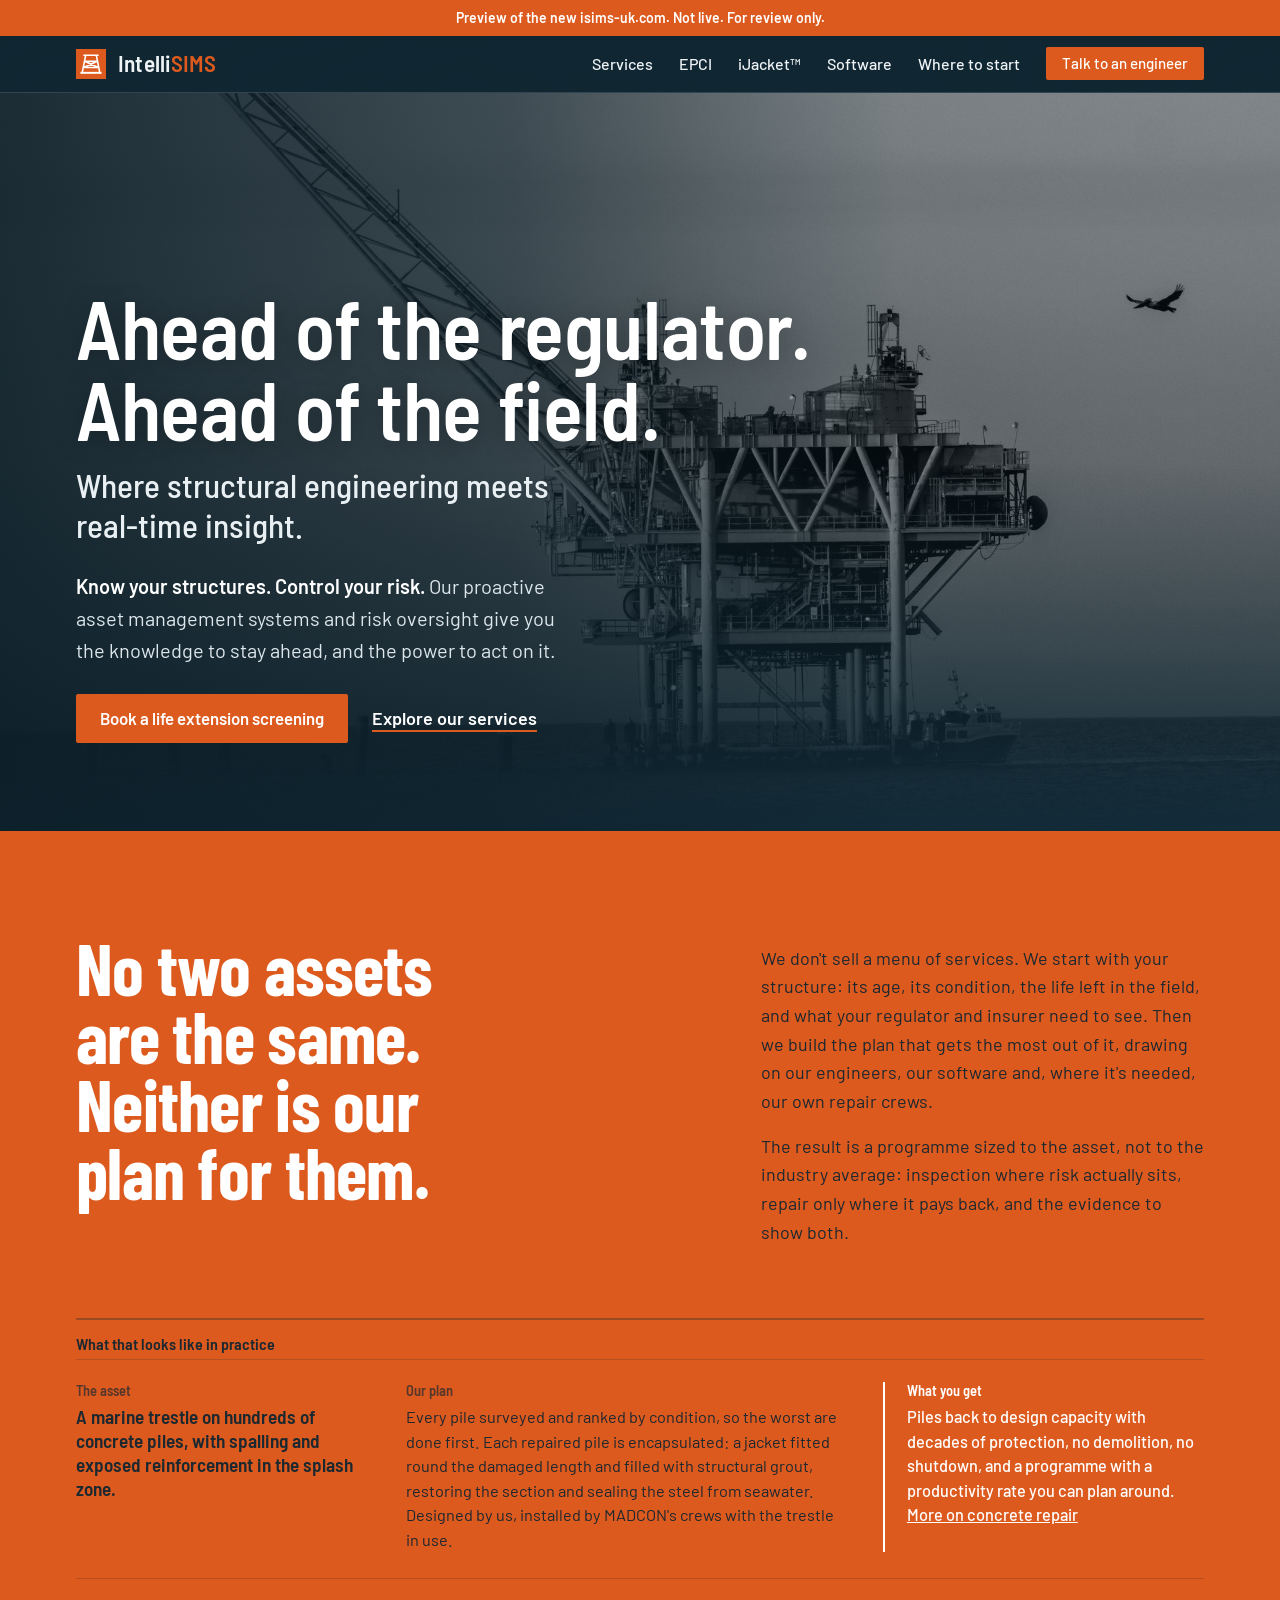
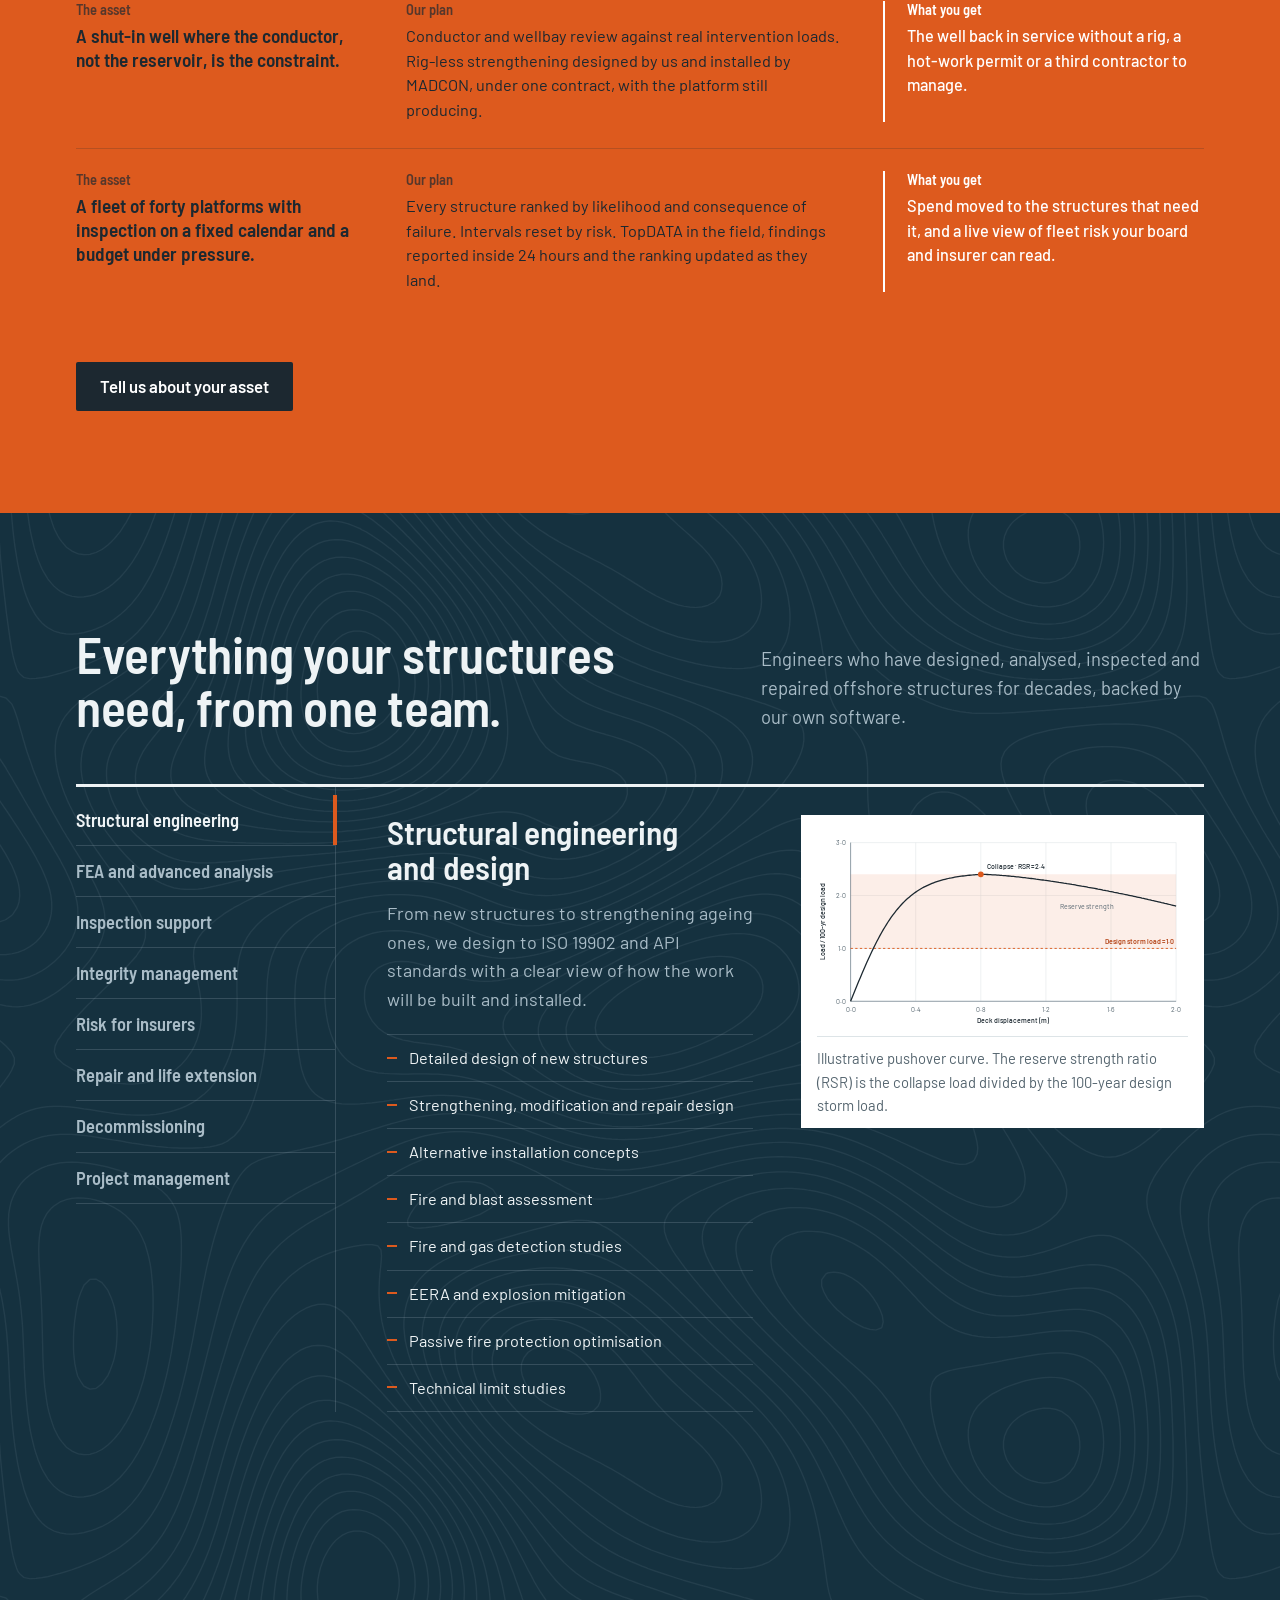
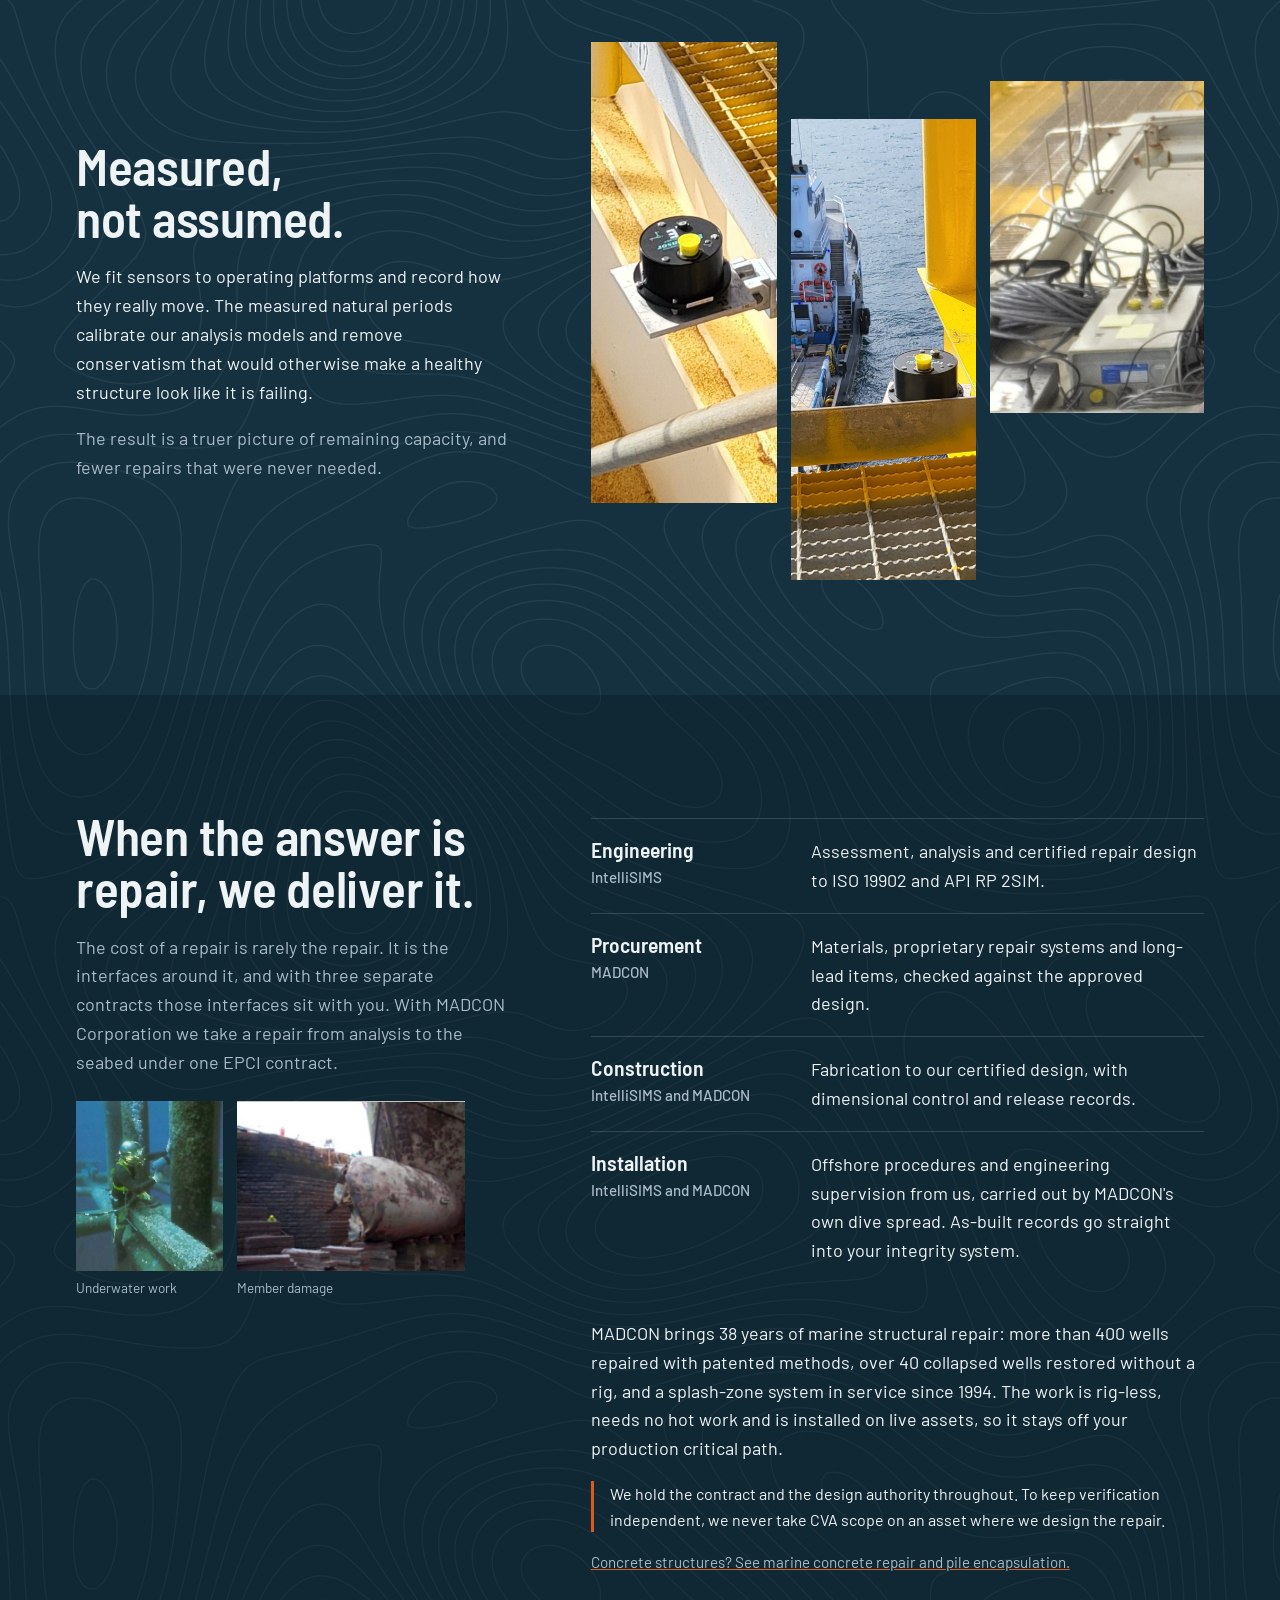
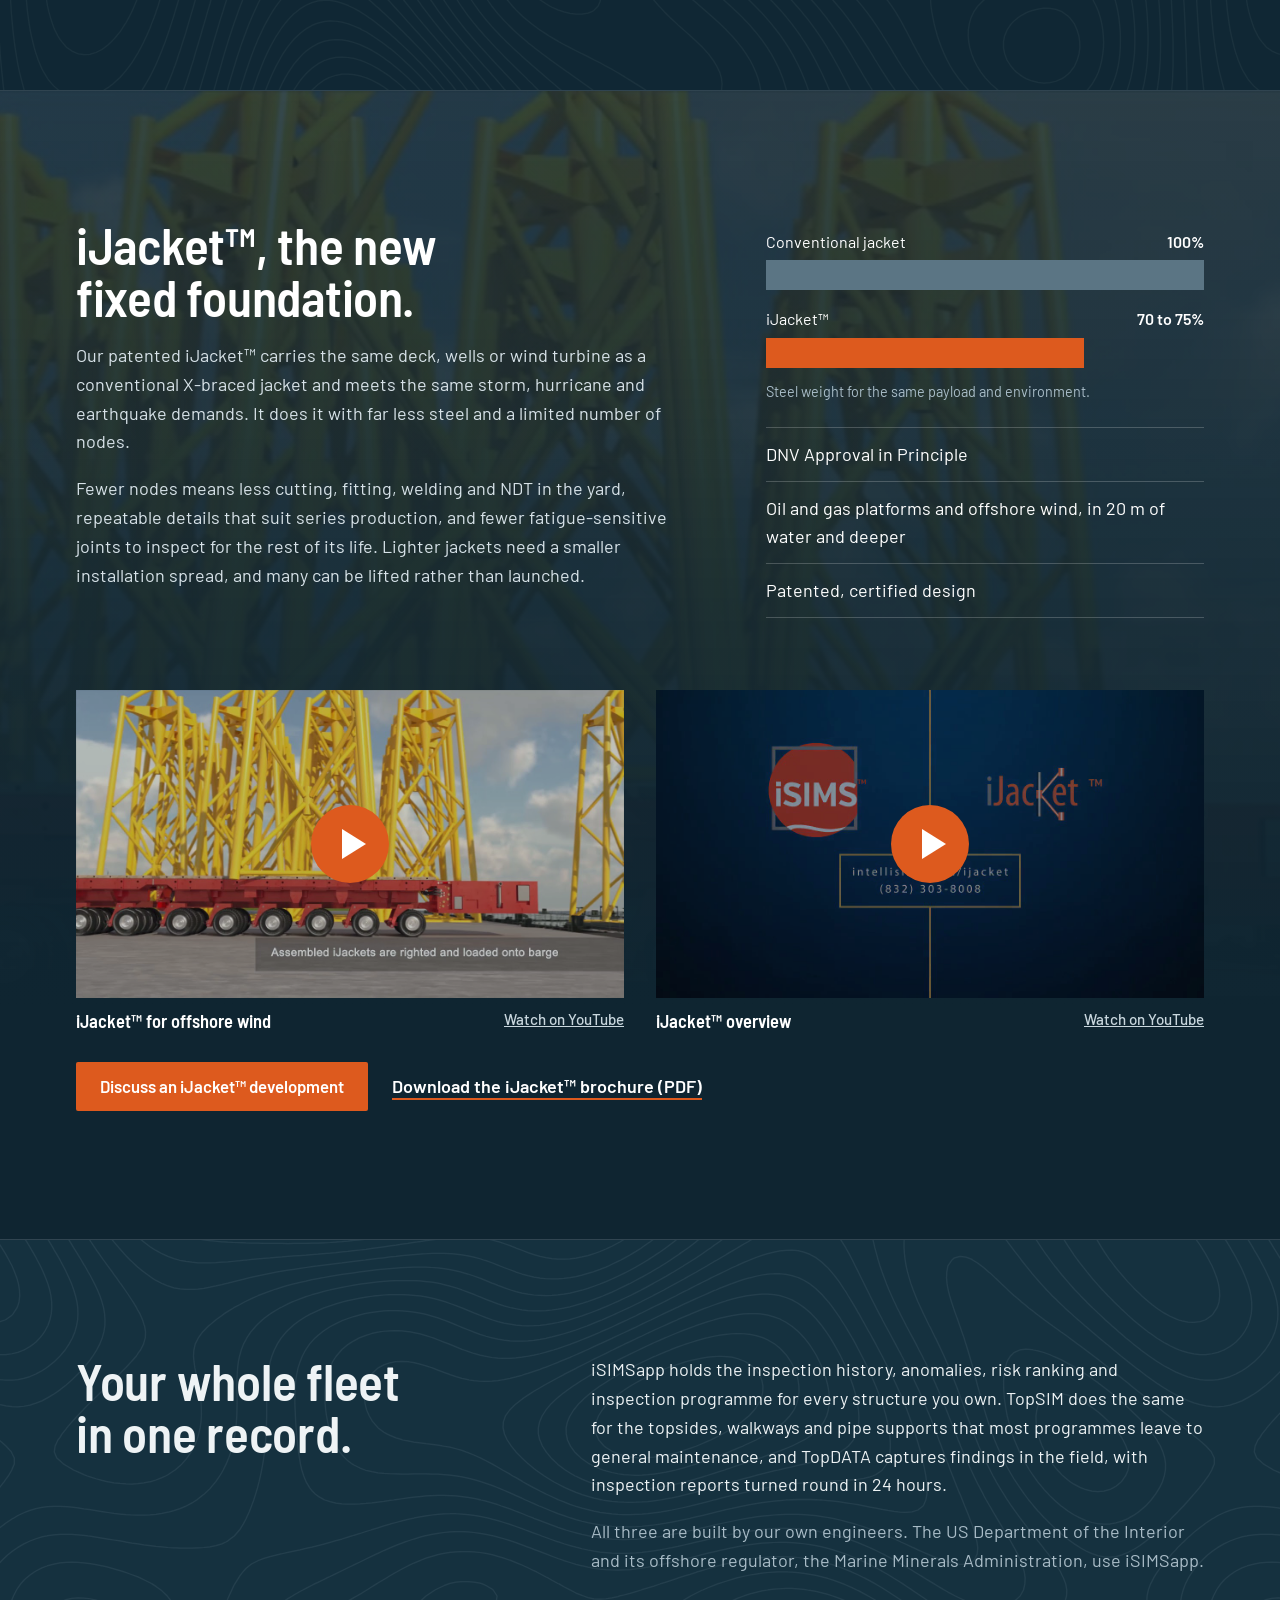
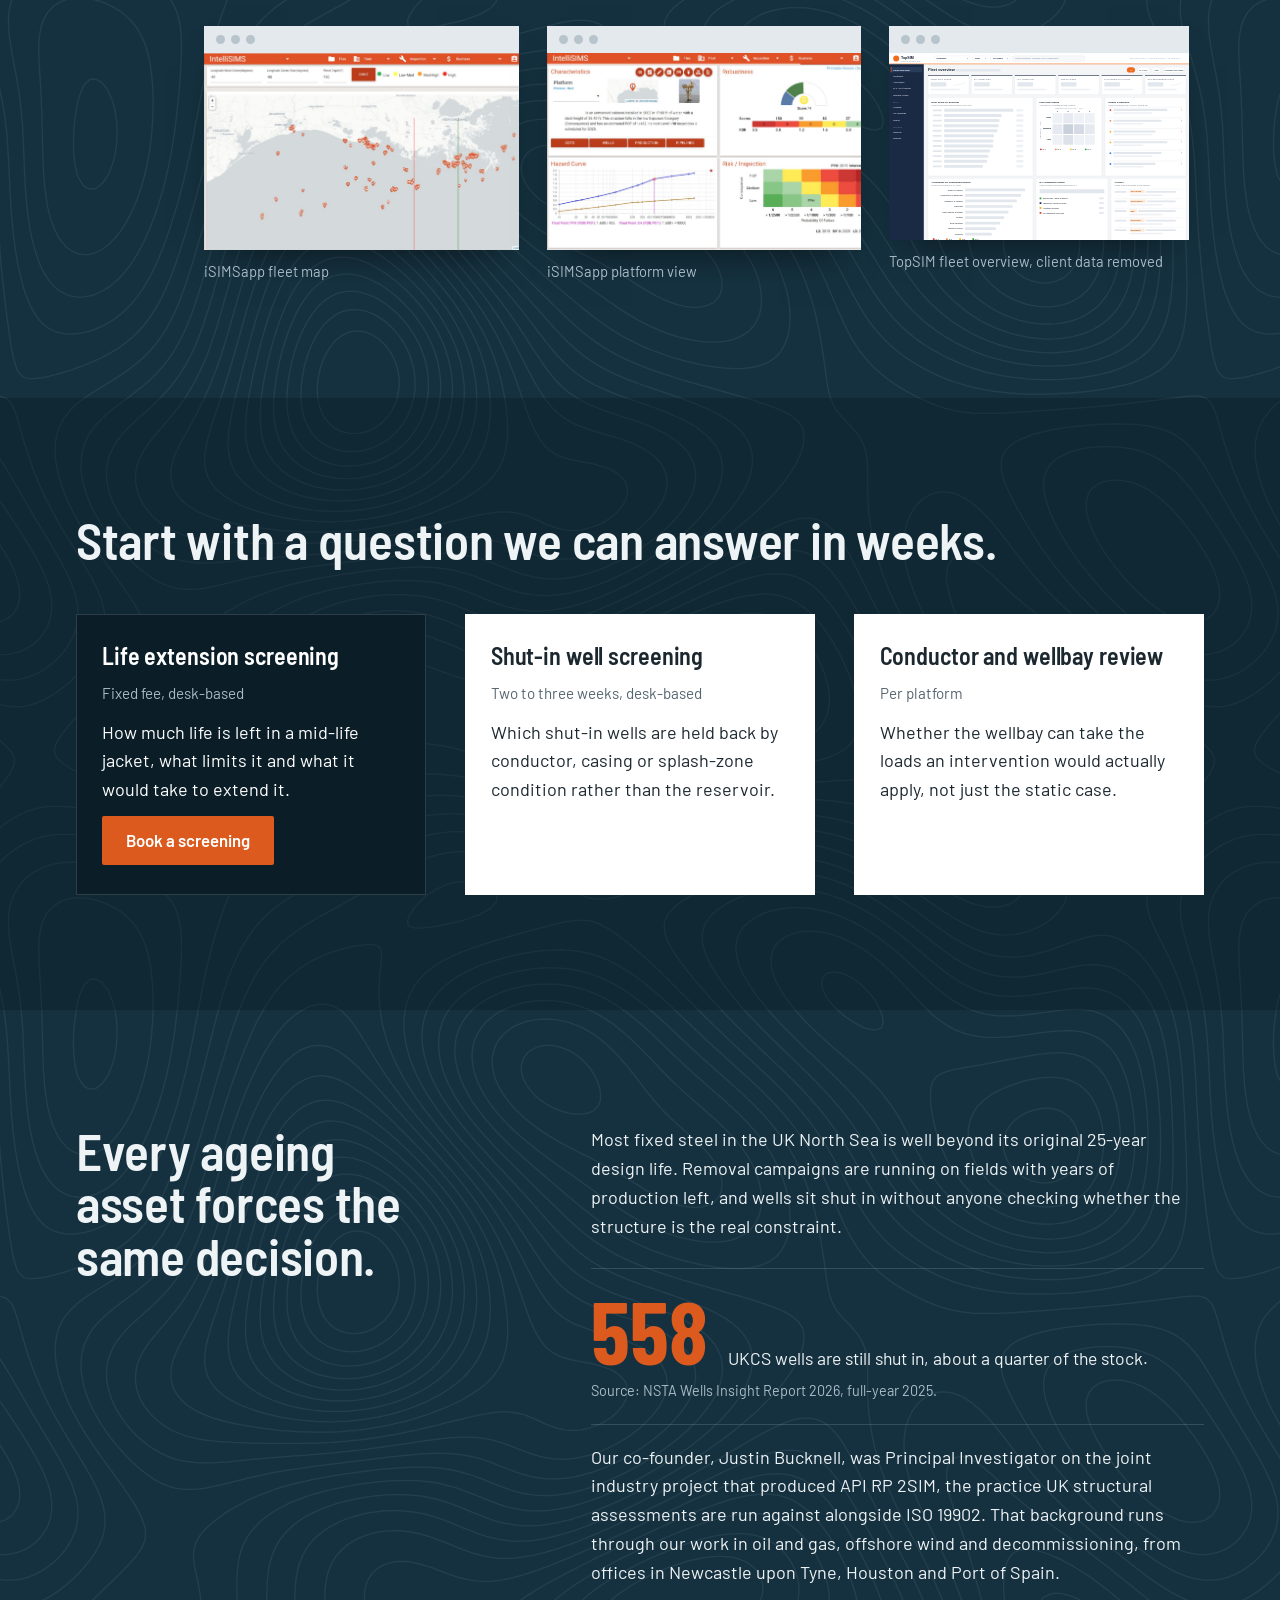
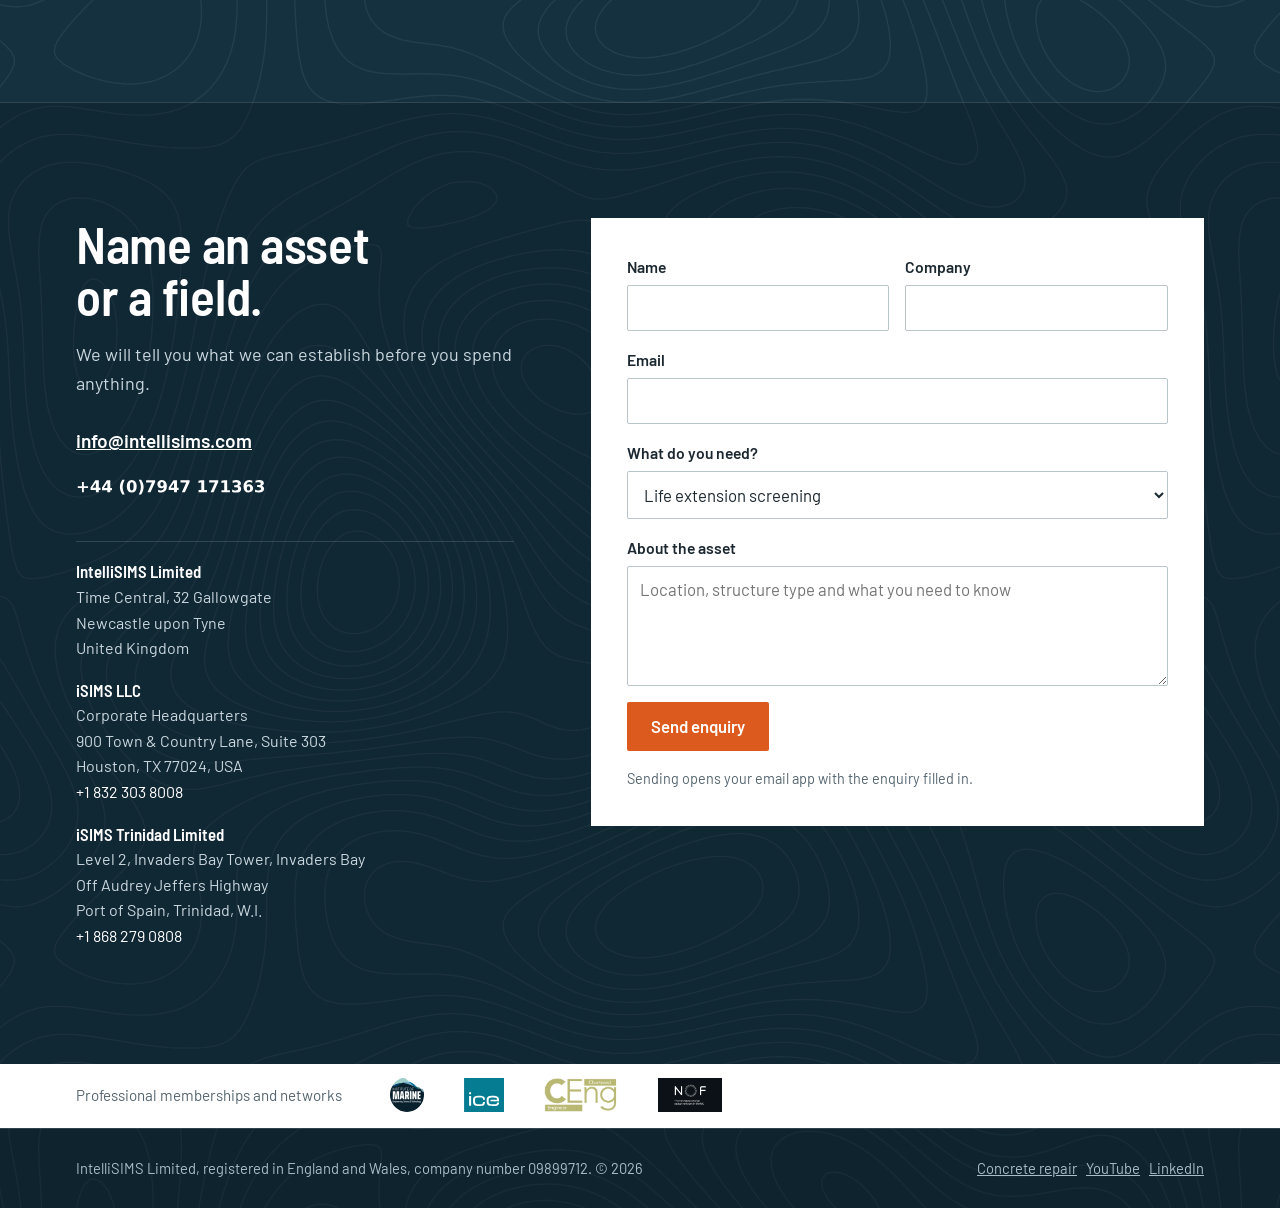
==== commit ddf6e6de: "Concrete repair page; membership logos linked" ====
--- a/index.html
+++ b/index.html
@@ -12,7 +12,7 @@
 <link rel="stylesheet" href="https://fonts.googleapis.com/css2?family=Barlow:wght@400;500;600&family=Barlow+Condensed:wght@700&family=Barlow+Semi+Condensed:wght@500;600&display=swap">
 <link rel="stylesheet" href="style.css">
 <script type="application/ld+json">{"@context": "https://schema.org", "@type": "ProfessionalService", "@id": "https://isims-uk.com/#org", "name": "IntelliSIMS Limited", "alternateName": ["IntelliSIMS", "iSIMS"], "url": "https://isims-uk.com/", "logo": "https://isims-uk.com/favicon.svg", "image": "https://isims-uk.com/og.png", "description": "Structural integrity, life extension and repair for UK offshore assets. IntelliSIMS assesses, manages and, with MADCON, repairs ageing structures under one EPCI contract.", "email": "info@intellisims.com", "address": {"@type": "PostalAddress", "streetAddress": "Time Central, 32 Gallowgate", "addressLocality": "Newcastle upon Tyne", "addressCountry": "GB"}, "areaServed": ["GB", "Worldwide"], "parentOrganization": {"@type": "Organization", "name": "iSIMS LLC"}, "sameAs": ["https://www.linkedin.com/in/isims-limited-uk-87b4002b7/", "https://www.facebook.com/profile.php?id=61556681651296"], "knowsAbout": ["Offshore asset life extension", "Structural integrity management", "API RP 2SIM", "ISO 19902", "Offshore structural repair", "EPCI", "Offshore decommissioning"]}</script>
-</head><body><div style="background:#DD5A1E;color:#fff;text-align:center;font:600 14px/1.4 Barlow,Arial,sans-serif;padding:8px 16px">Preview of the new isims-uk.com. Not live. For review only.</div>
+<meta name="robots" content="noindex, nofollow"></head><body><div style="background:#DD5A1E;color:#fff;text-align:center;font:600 14px/1.4 Barlow,Arial,sans-serif;padding:8px 16px">Preview of the new isims-uk.com. Not live. For review only.</div>
 <a class="skip" href="#main">Skip to content</a>
 <header class="head"><div class="wrap">
 <a class="brand" href="#top" aria-label="IntelliSIMS home"><svg viewBox="0 0 34 34" aria-hidden="true"><rect width="34" height="34" fill="#DD5A1E"/><path d="M9 7h16M11 7 7 27M23 7l4 20M9.8 14h14.4M8.6 21h16.8M9.8 14l15.6 7M24.2 14 8.6 21" stroke="#fff" stroke-width="1.8" fill="none" stroke-linecap="round"/><path d="M5 27h24" stroke="#fff" stroke-width="2.2"/></svg><b>Intelli<span>SIMS</span></b></a>
@@ -45,7 +45,7 @@
 <div class="case">
 <div class="case-when"><span>The asset</span><p>A marine trestle on hundreds of concrete piles, with spalling and exposed reinforcement in the splash zone.</p></div>
 <div class="case-what"><span>Our plan</span><p>Every pile surveyed and ranked by condition, so the worst are done first. Each repaired pile is encapsulated: a jacket fitted round the damaged length and filled with structural grout, restoring the section and sealing the steel from seawater. Designed by us, installed by MADCON's crews with the trestle in use.</p></div>
-<div class="case-win"><span>What you get</span><p>Piles back to design capacity with decades of protection, no demolition, no shutdown, and a programme with a productivity rate you can plan around.</p></div>
+<div class="case-win"><span>What you get</span><p>Piles back to design capacity with decades of protection, no demolition, no shutdown, and a programme with a productivity rate you can plan around. <a href="concrete-repair/">More on concrete repair</a></p></div>
 </div>
 <div class="case">
 <div class="case-when"><span>The asset</span><p>A shut-in well where the conductor, not the reservoir, is the constraint.</p></div>
@@ -70,7 +70,7 @@
 <div class="panel-text"><h3>Inspection support</h3><p>We tell inspection teams what to look at, capture the findings in our TopDATA app, and report what they mean for each structure within 24 hours.</p><ul><li>TopDATA field app, with inspection reports turned round in 24 hours</li><li>Inspection specifications and work scopes</li><li>Risk-based inspection planning, above and below water</li><li>Anomaly evaluation and close-out</li><li>Natural-period measurement on operating platforms</li><li>QA/QC and CVA inspection</li><li>Welding, coating and hydrotest inspection</li><li>Vendor surveillance and load-out</li></ul></div><div class="panel-visual"><figure class="pic"><img src="img/piping-inspection.jpg" alt="Pipe spools laid out for inspection" width="450" height="256" loading="lazy"><figcaption>Yard inspection before load-out.</figcaption></figure></div></div><div class="panel" role="tabpanel" id="p-integrity" aria-labelledby="t-integrity" hidden>
 <div class="panel-text"><h3>Structural integrity management</h3><p>We set up and run programmes that keep every structure's condition known and its risk ranked, so inspection money goes where it matters.</p><ul><li>SIM programmes to API RP 2SIM and ISO 19902</li><li>Above-water SIM for topsides in TopSIM</li><li>Fleet risk ranking and inspection intervals</li><li>Life extension cases and residual life statements</li><li>Regulatory compliance support</li></ul></div><div class="panel-visual"><figure class="fig"><div class="fig-scroll"><svg viewBox="0 0 640 360" role="img" aria-label="Risk matrix placing platforms by likelihood and consequence"><text x="140" y="52" text-anchor="end" class="ink">Very high</text><rect class="cell" x="150" y="20" width="150" height="56" style="fill:var(--warn);opacity:0.6"/><text x="160" y="38">R3</text><rect class="cell" x="300" y="20" width="150" height="56" style="fill:var(--crit);opacity:0.55"/><text x="310" y="38">R2</text><rect class="cell" x="450" y="20" width="150" height="56" style="fill:var(--crit);opacity:0.9"/><text x="460" y="38">R1</text><text x="140" y="108" text-anchor="end" class="ink">High</text><rect class="cell" x="150" y="76" width="150" height="56" style="fill:var(--warn);opacity:0.6"/><text x="160" y="94">R3</text><rect class="cell" x="300" y="76" width="150" height="56" style="fill:var(--crit);opacity:0.55"/><text x="310" y="94">R2</text><rect class="cell" x="450" y="76" width="150" height="56" style="fill:var(--crit);opacity:0.9"/><text x="460" y="94">R1</text><text x="140" y="164" text-anchor="end" class="ink">Medium</text><rect class="cell" x="150" y="132" width="150" height="56" style="fill:var(--ok);opacity:0.45"/><text x="160" y="150">R4</text><rect class="cell" x="300" y="132" width="150" height="56" style="fill:var(--warn);opacity:0.6"/><text x="310" y="150">R3</text><rect class="cell" x="450" y="132" width="150" height="56" style="fill:var(--crit);opacity:0.55"/><text x="460" y="150">R2</text><text x="140" y="220" text-anchor="end" class="ink">Low</text><rect class="cell" x="150" y="188" width="150" height="56" style="fill:var(--ok);opacity:0.25"/><text x="160" y="206">R5</text><rect class="cell" x="300" y="188" width="150" height="56" style="fill:var(--ok);opacity:0.45"/><text x="310" y="206">R4</text><rect class="cell" x="450" y="188" width="150" height="56" style="fill:var(--warn);opacity:0.6"/><text x="460" y="206">R3</text><text x="140" y="276" text-anchor="end" class="ink">Very low</text><rect class="cell" x="150" y="244" width="150" height="56" style="fill:var(--ok);opacity:0.25"/><text x="160" y="262">R5</text><rect class="cell" x="300" y="244" width="150" height="56" style="fill:var(--ok);opacity:0.25"/><text x="310" y="262">R5</text><rect class="cell" x="450" y="244" width="150" height="56" style="fill:var(--ok);opacity:0.45"/><text x="460" y="262">R4</text><text x="225" y="320" text-anchor="middle" class="ink">L-3 · Low</text><text x="375" y="320" text-anchor="middle" class="ink">L-2 · Medium</text><text x="525" y="320" text-anchor="middle" class="ink">L-1 · High</text><text x="375" y="342" text-anchor="middle">Consequence (exposure category)</text><text transform="translate(18 160) rotate(-90)" text-anchor="middle">Likelihood of failure</text><circle cx="352" cy="167" r="5" style="fill:var(--fig-ink)"/><text x="360" y="171" class="ink">A-01</text><circle cx="540" cy="111" r="5" style="fill:var(--fig-ink)"/><text x="548" y="115" class="ink">B-04</text><circle cx="225" cy="223" r="5" style="fill:var(--fig-ink)"/><text x="233" y="227" class="ink">C-12</text><circle cx="495" cy="55" r="5" style="fill:var(--fig-ink)"/><text x="503" y="59" class="ink">D-07</text><circle cx="555" cy="167" r="5" style="fill:var(--fig-ink)"/><text x="563" y="171" class="ink">E-02</text><circle cx="360" cy="279" r="5" style="fill:var(--fig-ink)"/><text x="368" y="283" class="ink">F-09</text><circle cx="412" cy="223" r="5" style="fill:var(--fig-ink)"/><text x="420" y="227" class="ink">G-05</text><circle cx="255" cy="111" r="5" style="fill:var(--fig-ink)"/><text x="263" y="115" class="ink">H-11</text></svg></div><figcaption>Risk-based ranking in the style of API RP 2SIM. Each platform is placed by its likelihood of failure and exposure category; the rank sets inspection intervals and priorities. Platform IDs are examples.</figcaption></figure></div></div><div class="panel" role="tabpanel" id="p-risk" aria-labelledby="t-risk" hidden>
 <div class="panel-text"><h3>Risk engineering for insurers and brokers</h3><p>We put a probability and a cost on structural failure, so offshore risk can be priced, placed and managed.</p><ul><li>Probability of failure for each asset</li><li>Consequence and expected loss</li><li>Portfolio screening and ranking</li><li>Hurricane and impact exposure</li><li>Post-incident damage assessment</li></ul></div><div class="panel-visual"><figure class="pic"><img src="img/app-risk.jpg" alt="Business risk chart plotting platforms by probability and consequence of failure" width="1400" height="745" loading="lazy"><figcaption>Business risk view in iSIMSapp, with asset names hidden.</figcaption></figure></div></div><div class="panel" role="tabpanel" id="p-repair" aria-labelledby="t-repair" hidden>
-<div class="panel-text"><h3>Repair and life extension</h3><p>Certified repair designs, installed offshore by MADCON under one EPCI contract, on assets that stay in production.</p><ul><li>Conductor and casing strengthening</li><li>Bonded underwater repair clamps</li><li>Splash-zone repair systems</li><li>Precision structural grouting</li><li>Internal and external caisson repair</li><li>See <a href="#repair">how EPCI delivery works</a></li></ul></div><div class="panel-visual"><figure class="pic"><img src="img/diver-inspection.jpg" alt="Diver working on a jacket member" width="218" height="252" loading="lazy"><figcaption>Work below the waterline.</figcaption></figure></div></div><div class="panel" role="tabpanel" id="p-decom" aria-labelledby="t-decom" hidden>
+<div class="panel-text"><h3>Repair and life extension</h3><p>Certified repair designs, installed offshore by MADCON under one EPCI contract, on assets that stay in production.</p><ul><li>Conductor and casing strengthening</li><li>Bonded underwater repair clamps</li><li>Splash-zone repair systems</li><li>Precision structural grouting</li><li>Internal and external caisson repair</li><li><a href="concrete-repair/">Marine concrete repair and pile encapsulation</a></li><li>See <a href="#repair">how EPCI delivery works</a></li></ul></div><div class="panel-visual"><figure class="pic"><img src="img/diver-inspection.jpg" alt="Diver working on a jacket member" width="218" height="252" loading="lazy"><figcaption>Work below the waterline.</figcaption></figure></div></div><div class="panel" role="tabpanel" id="p-decom" aria-labelledby="t-decom" hidden>
 <div class="panel-text"><h3>Decommissioning</h3><p>Structural engineering that makes removal safe, properly sequenced and defensible, and evidence when removal would be premature.</p><ul><li>Removal prioritisation by risk</li><li>Conductor recovery and severance</li><li>Lift point design and lift analysis</li><li>Cutting, lifting and toppling plans</li><li>Permit preparation</li><li>Preparing platforms for safe access</li></ul></div><div class="panel-visual"><figure class="pic"><img src="img/jacket-removal.jpg" alt="Jacket being removed offshore" width="279" height="196" loading="lazy"><figcaption>Jacket removal.</figcaption></figure></div></div><div class="panel" role="tabpanel" id="p-pm" aria-labelledby="t-pm" hidden>
 <div class="panel-text"><h3>Project management</h3><p>Experienced engineers who keep scope, cost and schedule in line, offshore and onshore.</p><ul><li>Project management and oversight</li><li>Feasibility studies</li><li>Field development consultancy</li><li>Cost estimating</li><li>Maintenance, repair and salvage programmes</li></ul></div><div class="panel-visual"><figure class="pic"><img src="img/onshore-terminal.jpg" alt="Coastal energy terminal with storage tanks" width="960" height="408" loading="lazy"></figure></div></div></div></div>
 </div></section>
@@ -105,6 +105,7 @@
 </dl>
 <p>MADCON brings 38 years of marine structural repair: more than 400 wells repaired with patented methods, over 40 collapsed wells restored without a rig, and a splash-zone system in service since 1994. The work is rig-less, needs no hot work and is installed on live assets, so it stays off your production critical path.</p>
 <p class="independence">We hold the contract and the design authority throughout. To keep verification independent, we never take CVA scope on an asset where we design the repair.</p>
+<p class="small-link"><a href="concrete-repair/">Concrete structures? See marine concrete repair and pile encapsulation.</a></p>
 </div></div></section>
 
 <section class="ijacket" id="ijacket" style="--bg:url(img/yt-ijacket-wind.jpg)"><div class="wrap">
@@ -191,16 +192,16 @@
 <div class="affil"><div class="wrap">
 <p>Professional memberships and networks</p>
 <ul>
-<li><img src="img/logos/imarest.svg" alt="Institute of Marine Engineering, Science and Technology" loading="lazy"></li>
-<li><img src="img/logos/ice.svg" alt="Institution of Civil Engineers" loading="lazy"></li>
-<li><img src="img/logos/ceng.jpg" alt="Chartered Engineer, Engineering Council" width="472" height="217" loading="lazy"></li>
-<li class="on-dark"><img src="img/logos/nof.png" alt="NOF, the strongest energy sector network in the UK" width="313" height="169" loading="lazy"></li>
+<li><a href="https://www.imarest.org/" rel="noopener"><img src="img/logos/imarest.svg" alt="Institute of Marine Engineering, Science and Technology" loading="lazy"></a></li>
+<li><a href="https://www.ice.org.uk/" rel="noopener"><img src="img/logos/ice.svg" alt="Institution of Civil Engineers" loading="lazy"></a></li>
+<li><a href="https://www.engc.org.uk/" rel="noopener"><img src="img/logos/ceng.jpg" alt="Chartered Engineer, Engineering Council" width="472" height="217" loading="lazy"></a></li>
+<li class="on-dark"><a href="https://www.nof.co.uk/" rel="noopener"><img src="img/logos/nof.png" alt="NOF, the strongest energy sector network in the UK" width="313" height="169" loading="lazy"></a></li>
 </ul>
 </div></div>
 
 <footer class="foot"><div class="wrap">
 <span>IntelliSIMS Limited, registered in England and Wales, company number 09899712. © 2026</span>
-<span><a href="https://www.youtube.com/@intellisimsengineering6871" rel="noopener">YouTube</a>&nbsp;&nbsp;&nbsp;<a href="https://www.linkedin.com/in/isims-limited-uk-87b4002b7/" rel="noopener">LinkedIn</a></span>
+<span><a href="concrete-repair/">Concrete repair</a>&nbsp;&nbsp;&nbsp;<a href="https://www.youtube.com/@intellisimsengineering6871" rel="noopener">YouTube</a>&nbsp;&nbsp;&nbsp;<a href="https://www.linkedin.com/in/isims-limited-uk-87b4002b7/" rel="noopener">LinkedIn</a></span>
 </div></footer>
 <script src="site.js"></script>
 </body></html>
--- a/style.css
+++ b/style.css
@@ -32,10 +32,11 @@
 p{margin:0}
 
 /* header */
-.head{background:rgba(16,38,49,.82);border-bottom:1px solid var(--rule)}
-.head .wrap{display:flex;align-items:center;gap:28px;min-height:78px}
+.head{position:sticky;top:0;z-index:50;background:rgba(16,38,49,.94);-webkit-backdrop-filter:blur(10px);backdrop-filter:blur(10px);border-bottom:1px solid var(--rule);transition:transform .25s ease}
+.head.hidden{transform:translateY(-100%)}
+.head .wrap{display:flex;align-items:center;gap:28px;min-height:56px}
 .brand{display:flex;align-items:center;gap:12px;text-decoration:none}
-.brand svg{width:38px;height:38px}
+.brand svg{width:30px;height:30px}
 .brand b{font:600 1.45rem/1 var(--head);letter-spacing:.01em}
 .brand b span{color:var(--orange)}
 .nav{margin-left:auto;display:flex;gap:26px;align-items:center}
@@ -43,7 +44,7 @@
 .nav a:hover{text-decoration:underline;text-underline-offset:6px;text-decoration-thickness:2px;text-decoration-color:var(--orange)}
 .btn{display:inline-block;background:var(--orange);color:#fff;text-decoration:none;font:600 1.05rem/1 var(--body);padding:16px 24px;border:0;border-radius:2px;cursor:pointer}
 .btn:hover{background:#C24D17}
-.nav .btn{padding:12px 18px;font-size:.98rem;white-space:nowrap}
+.nav .btn{padding:9px 16px;font-size:.95rem;white-space:nowrap}
 .nav .btn:hover{text-decoration:none}
 .textlink{font-weight:600;text-decoration:underline;text-underline-offset:5px;text-decoration-thickness:2px;text-decoration-color:var(--orange)}
 @media (max-width:900px){.nav a:not(.btn){display:none}}
@@ -314,3 +315,11 @@
 .contact .offices address{margin:0}
 .contact .offices b{display:block;color:#fff;font:600 1.05rem/1.4 var(--head)}
 .contact .offices a{color:#fff;text-decoration:none}
+
+/* anchor targets stop beneath the sticky header */
+[id]{scroll-margin-top:64px}
+@media (prefers-reduced-motion:reduce){.head{transition:none}}
+.small-link{font-size:.95rem}
+.small-link a{color:var(--steel);text-decoration-color:var(--orange)}
+.small-link a:hover{color:#fff}
+.affil a{display:block}
